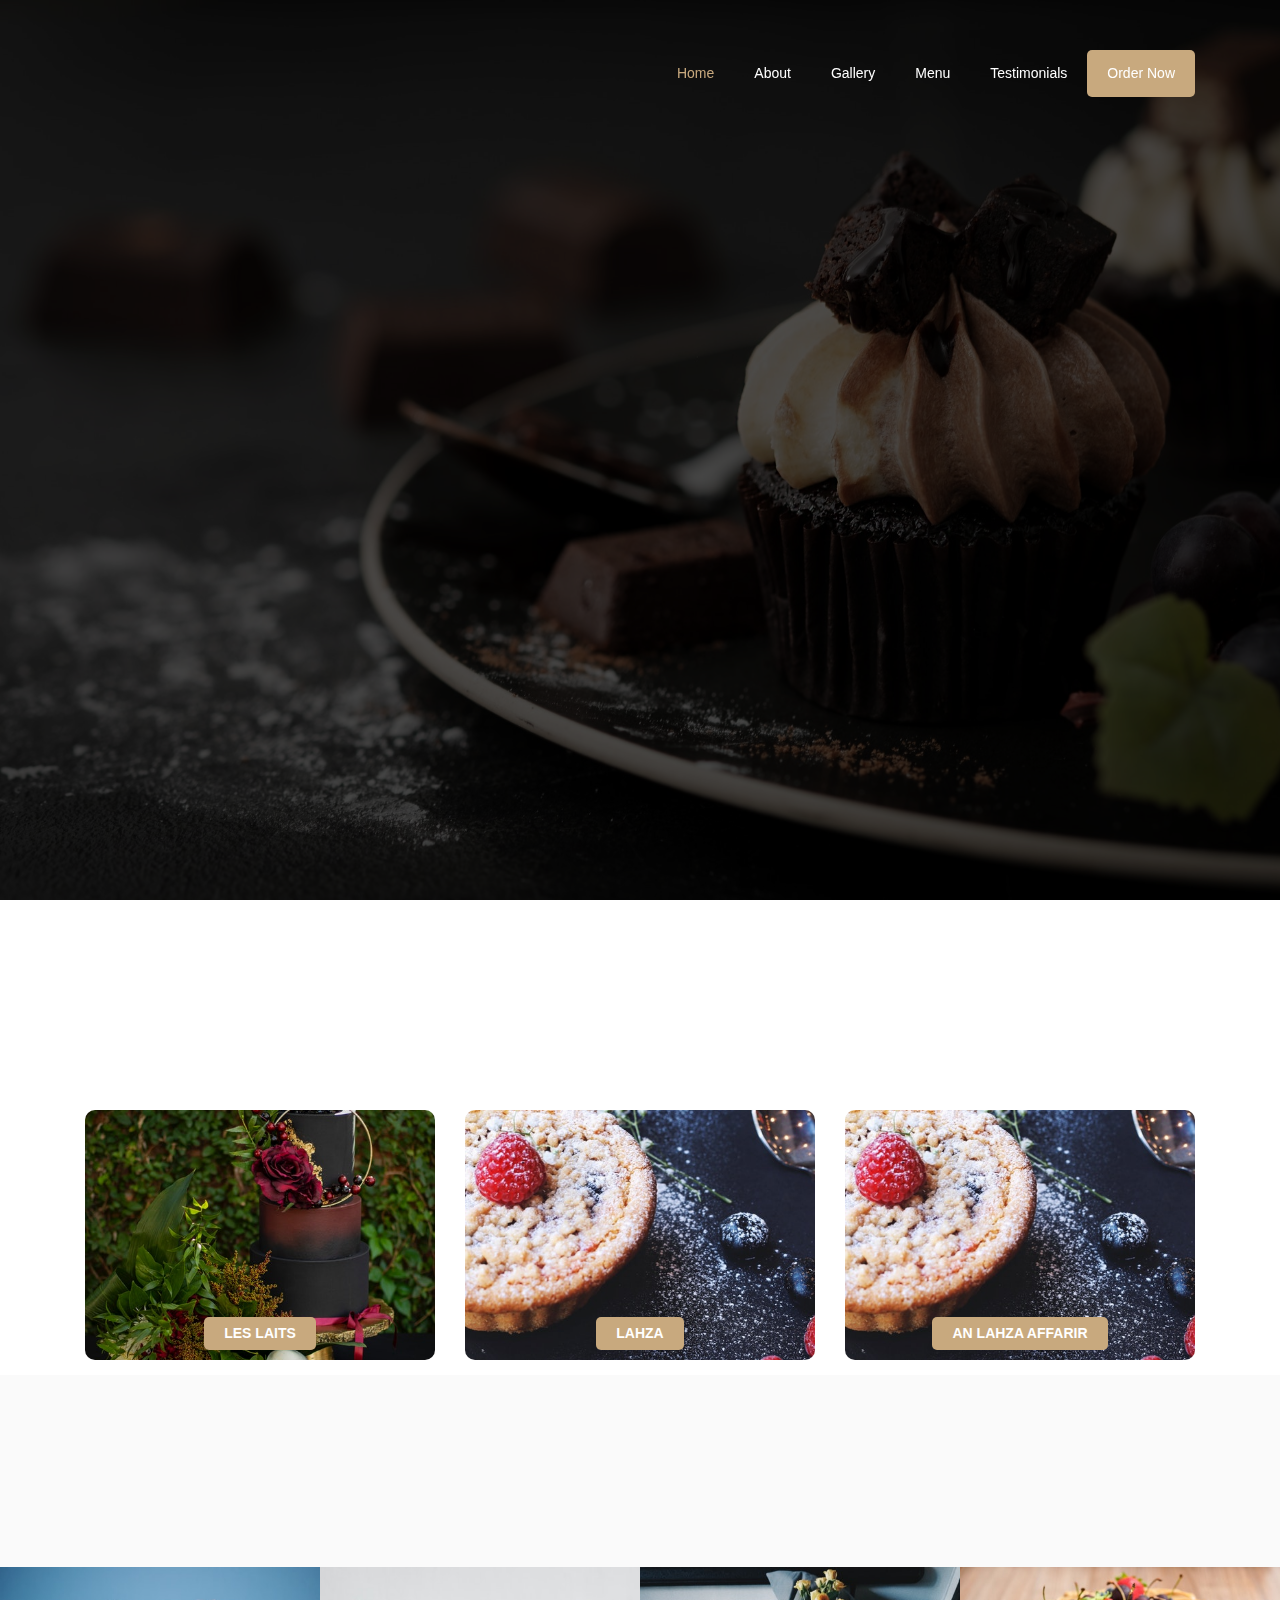
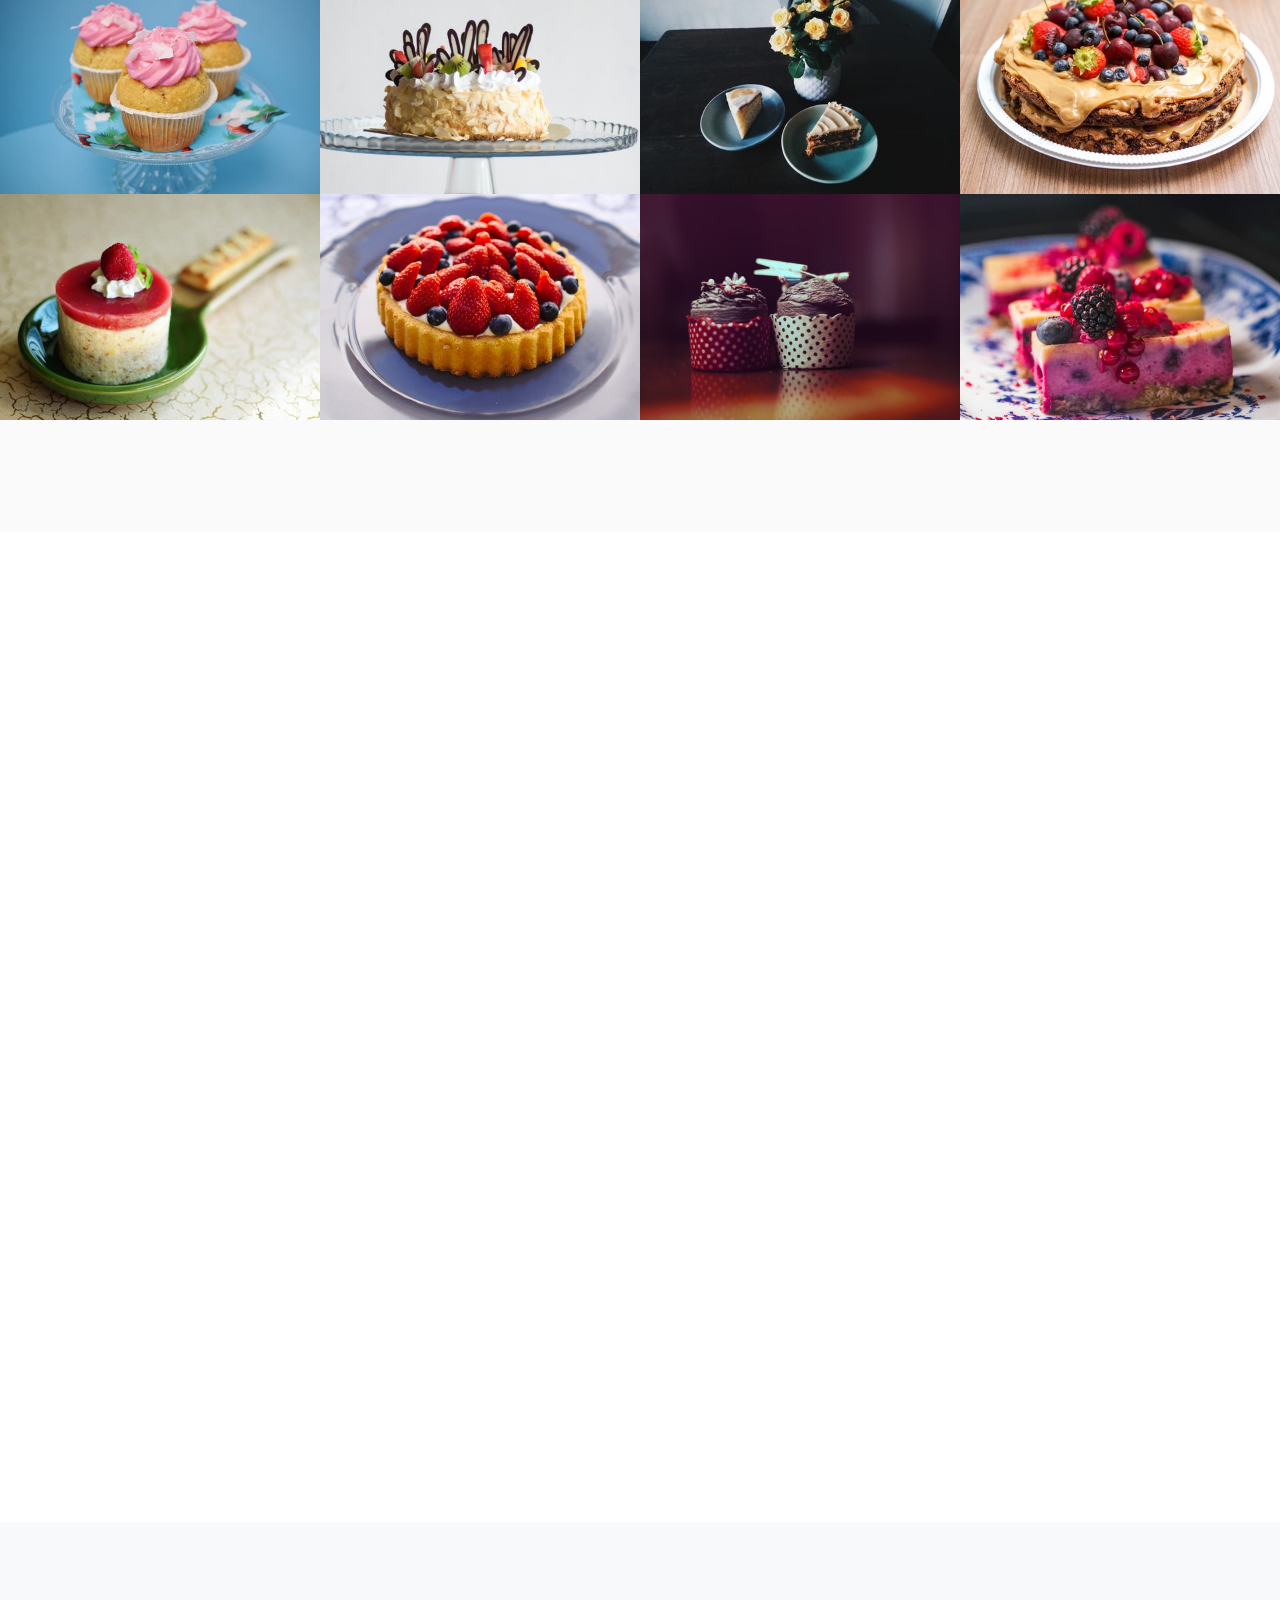
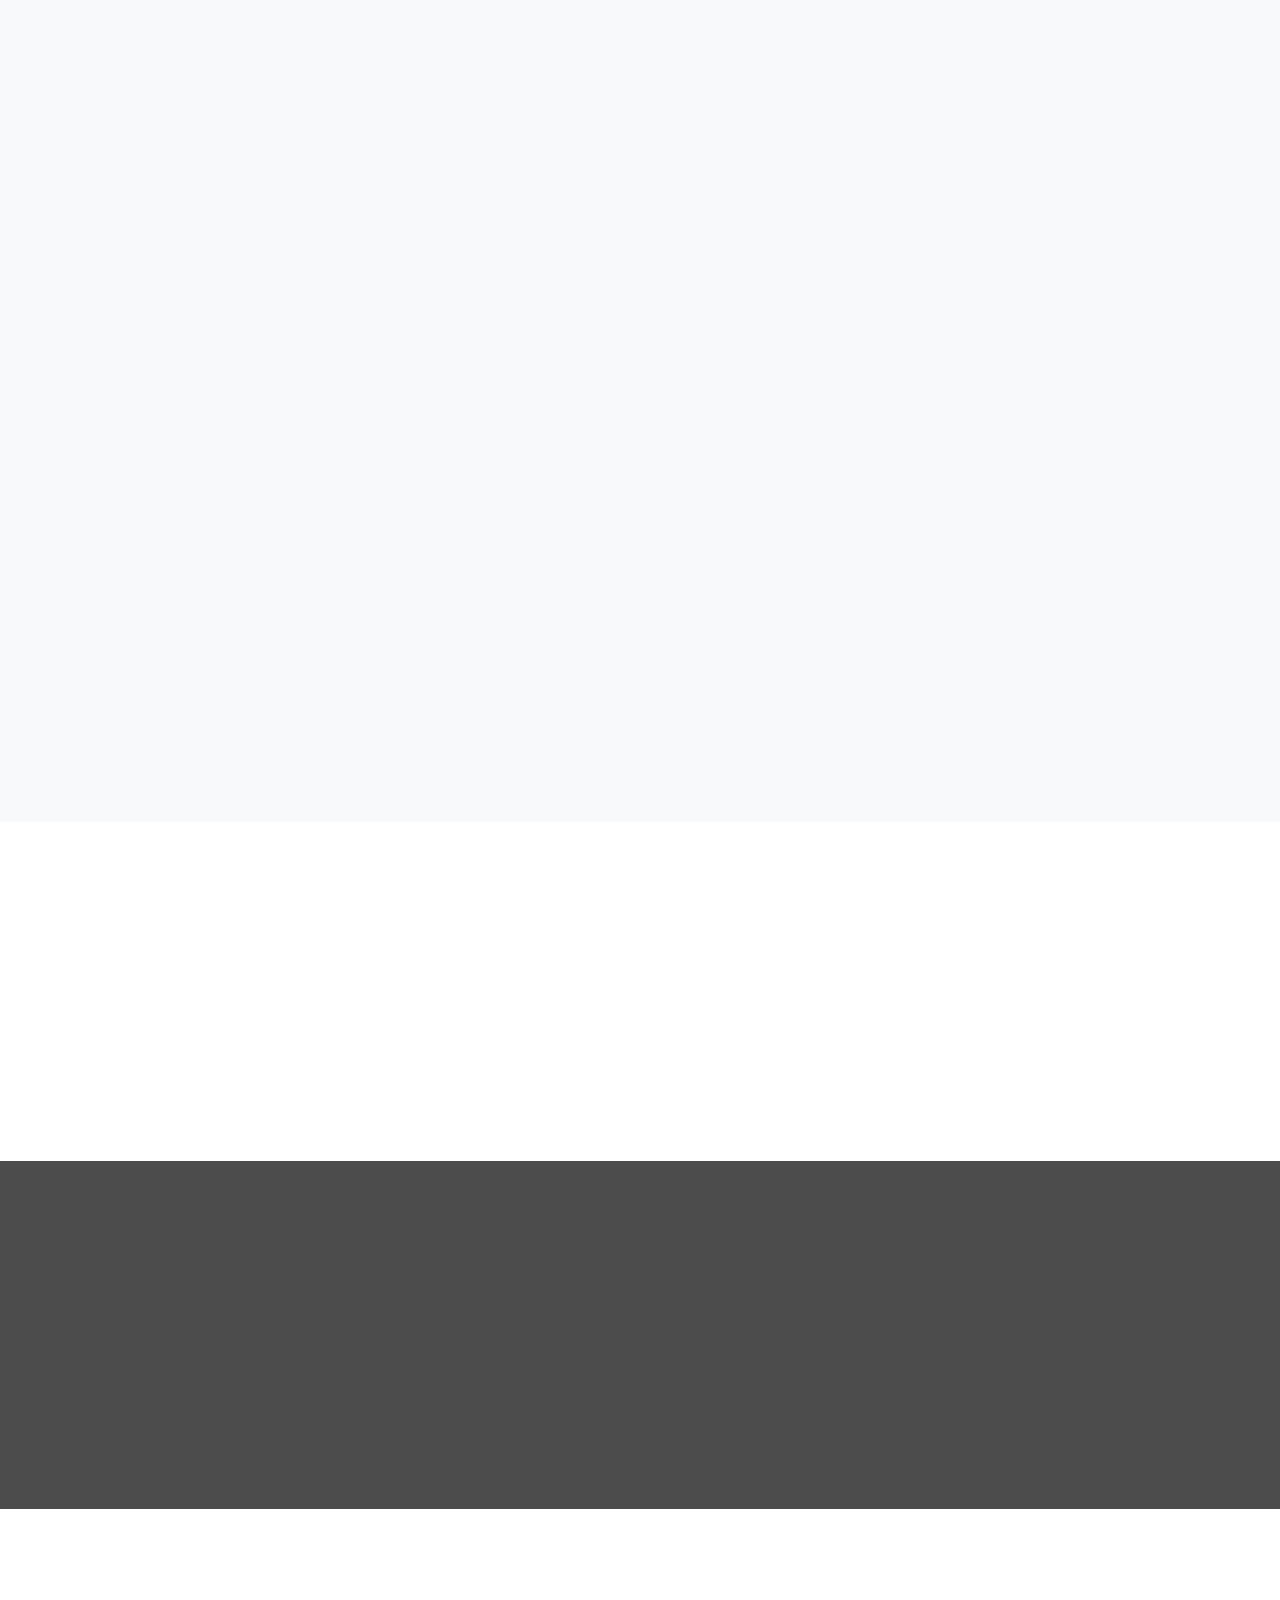
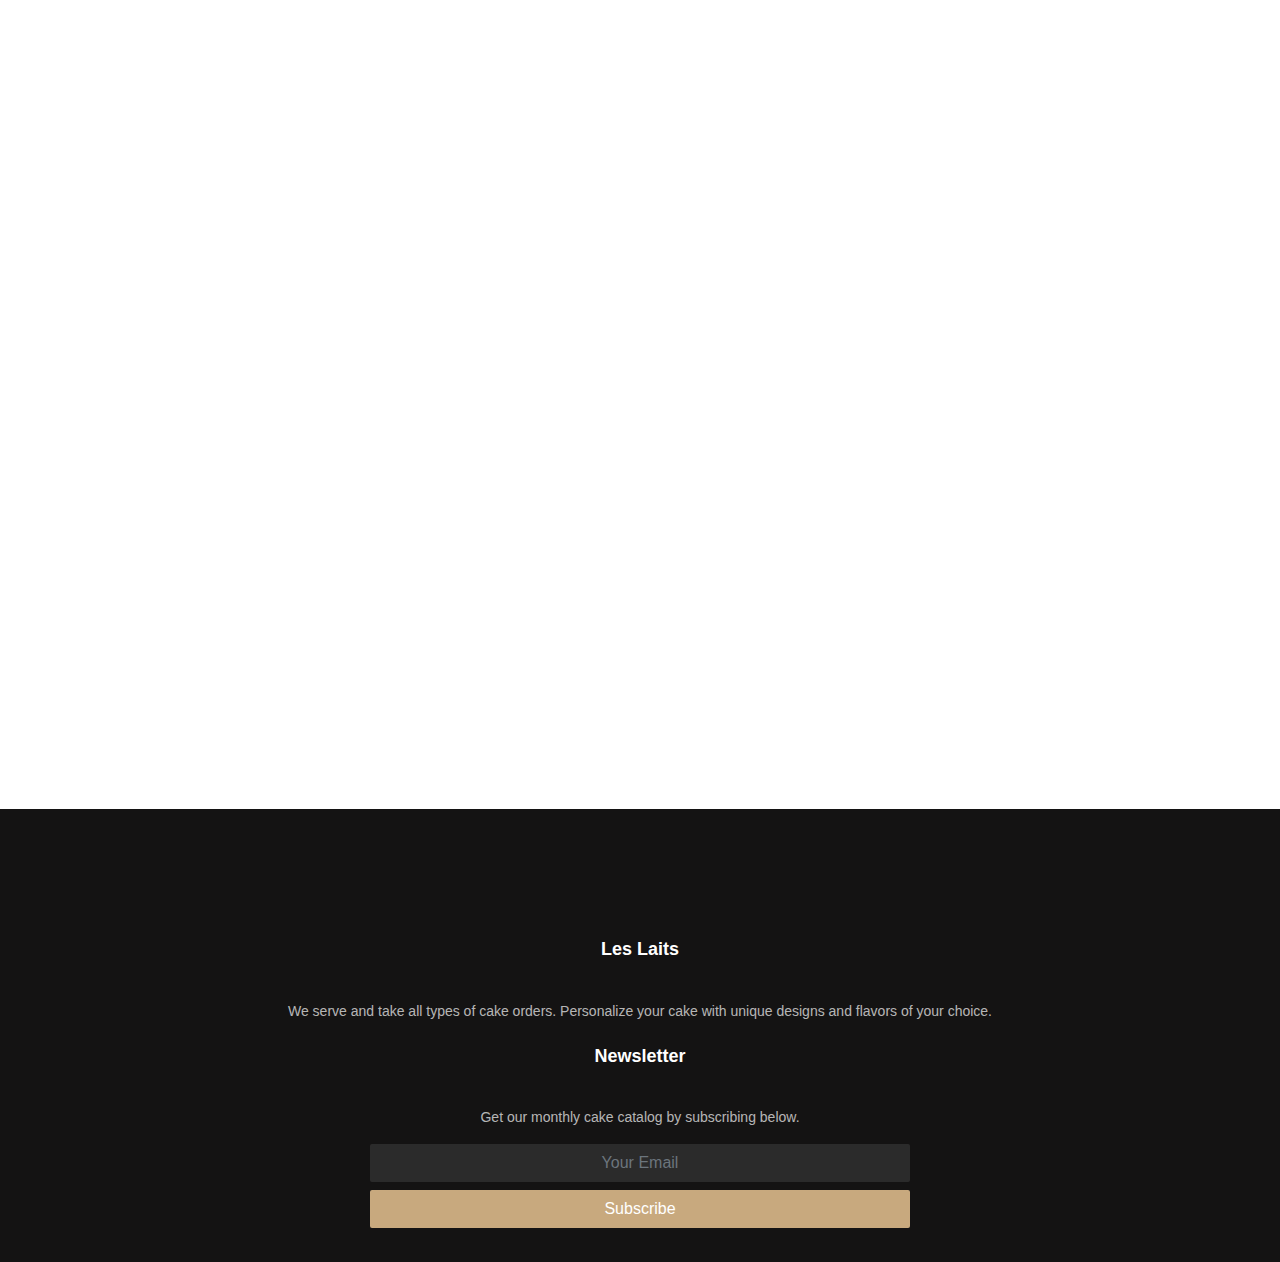
==== index.html @ b0665ba9 "Add files via upload" ====
<!DOCTYPE html>
<html lang="en">

<head>
     

    <meta charset="UTF-8">
    <meta name="viewport" content="width=device-width, initial-scale=1.0">
    <link
        href="https://fonts.googleapis.com/css2?family=Great+Vibes&family=Poppins:wght@100;200;300;400;500;600;700;800&display=swap"
        rel="stylesheet">
    <link rel="stylesheet" href="https://stackpath.bootstrapcdn.com/font-awesome/4.7.0/css/font-awesome.min.css">
    <link rel="stylesheet" href="https://stackpath.bootstrapcdn.com/bootstrap/4.5.2/css/bootstrap.min.css">
    <link rel="stylesheet" href="css/animate.css">
    <link rel="stylesheet" href="css/owl.carousel.min.css">
    <link rel="stylesheet" href="css/owl.theme.default.min.css">

    <link rel="stylesheet" href="css/aos.css">

    <link rel="stylesheet" href="http://code.ionicframework.com/ionicons/2.0.1/css/ionicons.min.css">

    <link rel="stylesheet" href="css/bootstrap-datepicker.css">
    <link rel="stylesheet" href="css/jquery.timepicker.css">


    <link rel="stylesheet" href="css/flaticon.css">
    <link rel="stylesheet" href="css/icomoon.css">
    <link rel="stylesheet" href="style.css">
    <title>Les Laits</title>
    <link rel = "icon" href =""type = "image/x-icon">

<body>
   

<!-- Include Bootstrap JS and dependencies -->
<script src="https://code.jquery.com/jquery-3.6.0.min.js"></script>
<script src="https://cdn.jsdelivr.net/npm/bootstrap@4.5.2/dist/js/bootstrap.bundle.min.js"></script>

<script>
    // Close the dropdown when clicking outside the navbar
    $(document).ready(function() {
        $(document).click(function(event) {
            if (!$(event.target).closest('#ftco-navbar').length) {
                $('#ftco-nav').collapse('hide');
            }
        });
    });
</script>

   <!-- navigation starts -->
   <nav class="navbar navbar-expand-lg navbar-dark ftco_navbar bg-dark ftco-navbar-light fixed-top" id="ftco-navbar">
    <div class="container">
        <!-- Brand -->
        <a class="navbar-brand" href="#"></a>

        <!-- Toggler Button for Mobile -->
        <button class="navbar-toggler" type="button" data-toggle="collapse" data-target="#ftco-nav" aria-controls="ftco-nav" aria-expanded="false" aria-label="Toggle navigation">
            <span class="navbar-toggler-icon"></span> <!-- This is the hamburger icon -->
        </button>

        <!-- Collapsible Navbar Links -->
        <div class="collapse navbar-collapse" id="ftco-nav">
            <ul class="navbar-nav ml-auto">
                <li class="nav-item active"><a href="#" class="nav-link">Home</a></li>
                <li class="nav-item"><a href="#about" class="nav-link">About</a></li>
                <li class="nav-item"><a href="#gallery" class="nav-link">Gallery</a></li>
                <li class="nav-item"><a href="#menu" class="nav-link">Menu</a></li>
                <li class="nav-item"><a href="#testimonial" class="nav-link">Testimonials</a></li>
                <li class="nav-item cta"><a href="#order" class="nav-link">Order Now</a></li>
            </ul>
        </div>
    </div>
</nav>
<!-- navigation ends -->
 


    <!-- slider  section start -->
    <section class="home-slider owl-carousel js-fullheight">
        <div class="slider-item js-fullheight" style="background-image: url(images/bg_1.jpg);">
            <div class="overlay"></div>
            <div class="container">
                <div class="row slider-text js-fullheight justify-content-center align-items-center"
                    data-scrollax-parent="true">

                    <div class="col-md-12 col-sm-12 text-center ftco-animate">
                        <span class="subheading">Lahza Makers & Co</span>
                        <h1 class="mb-4">"Create a moment with us"</h1>
                    </div>

                </div>
            </div>
        </div>


        <div class="slider-item js-fullheight" style="background-image: url(images/bg_1.jpg);">
            <div class="overlay"></div>
            <div class="container">
                <div class="row slider-text js-fullheight justify-content-center align-items-center"
                    data-scrollax-parent="true">

                    <div class="col-md-12 col-sm-12 text-center ftco-animate">
                        <span class="subheading">Les Laits</span>
                        <h1 class="mb-4">Desert Catering Artisanal Cake | Bakes </h1>
                    </div>

                </div>
            </div>
        </div>


        <div class="slider-item js-fullheight" style="background-image: url(images/bg_2.jpg);">
            <div class="overlay"></div>
            <div class="container">
                <div class="row slider-text js-fullheight justify-content-center align-items-center"
                    data-scrollax-parent="true">

                    <div class="col-md-12 col-sm-12 text-center ftco-animate">
                        <span class="subheading">An Lahza Affair</span>
                        <h1 class="mb-4">Decorations</h1>
                    </div>

                </div>
            </div>
        </div>

        <div class="slider-item js-fullheight" style="background-image: url(images/bg_2.jpg);">
            <div class="overlay"></div>
            <div class="container">
                <div class="row slider-text js-fullheight justify-content-center align-items-center"
                    data-scrollax-parent="true">

                    <div class="col-md-12 col-sm-12 text-center ftco-animate">
                        <span class="subheading">Lahza</span>
                        <h1 class="mb-4">Personalised Gifting | Flower Shop</h1>
                    </div>

                </div>
            </div>
        </div>

       
    </section>


    <style>
        .owl-carousel.home-slider .slider-item .slider-text h1 {
    font-size: 35px;
    color: #ffffff;
    font-weight: 600;
    margin-bottom: 0;
    line-height: 1.5;
    letter-spacing: 4px;
    text-transform: uppercase;
    font-family: "Poppins", cursive;
}
    </style>
    <!-- slider  section end  -->

<!-- About Us Section Starts -->
<section class="ftco-wrap-about" id="about">
    <div class="intro">
        <div class="container">
            <div class="heading-section ftco-animate mb-5 text-center">
                <span class="subheading">Our</span>
                <h2 class="mb-4">Franchises</h2>
            </div>
            <div class="row">
                <div class="col">
                    <div class="row">
                        <div class="col-xl-4 col-md-6 col-sm-12 intro_col">
                            <div class="intro_image position-relative">
                                <img src="images/intro_1.jpg" alt="Cake">
                                <div class="btn-overlay">
                                    <a href="#cakes" class="btn btn-primary">Les Laits</a>
                                </div>
                            </div>
                        </div>
                        <div class="col-xl-4 col-md-6 col-sm-12 intro_col">
                            <div class="intro_image position-relative">
                                <img src="images/intro_2.jpg" alt="Decorations">
                                <div class="btn-overlay">
                                    <a href="#decorations" class="btn btn-primary">Lahza</a>
                                </div>
                            </div>
                        </div>
                        <div class="col-xl-4 col-md-6 col-sm-12 intro_col">
                            <div class="intro_image position-relative">
                                <img src="images/intro_2.jpg" alt="Decorations">
                                <div class="btn-overlay">
                                    <a href="#decorations" class="btn btn-primary">An Lahza Affarir</a>
                                </div>
                            </div>
                        </div>  
                    </div>
                </div>
            </div>
        </div>
    </div>
</section>

<!-- CSS to style the buttons and images -->
<style>
    .intro_image {
        position: relative;
        text-align: center;
        overflow: hidden;
        margin-bottom: 15px; /* Added space between images */
    }

    .intro_image img {
        width: 100%;
        height: 250px; /* Making the image rectangular */
        object-fit: cover;
        border-radius: 10px;
    }

    .btn-overlay {
        position: absolute;
        bottom: 10px;
        left: 50%;
        transform: translateX(-50%);
        width: 100%;
        text-align: center;
    }

    .btn-overlay .btn {
        background-color: rgb(200, 169, 126); 
        color: white;
        padding: 6px 20px;
        border-radius: 5px;
        font-weight: bold;
        font-size: 14px;
        text-transform: uppercase;
        border: none;
        transition: background-color 0.3s;
    }

    .btn-overlay .btn:hover {
        background-color: rgb(180, 140, 100); /* Slightly darker brown */
    }

    .btn-overlay .btn:focus, 
    .btn-overlay .btn:active {
        background-color: rgb(200, 169, 126) !important; /* No red effect */
        outline: none;
        box-shadow: none;
    }

    /* Ensuring spacing and alignment on small screens */
    @media (max-width: 768px) {
        .intro_col {
            padding: 0 10px; /* Adds spacing between columns */
        }
    }
</style>





    <!-- about us section ends  -->

    <!-- gallery section starts  -->
    <section class="ftco-section bg-light" id="gallery">
        <div class="container">
            <div class="row">
                <div class="col-lg-12">
                    <div class="section-title normal-title">
                        <div class="row justify-content-center mb-5 pb-2">
                            <div class="col-md-12 text-center heading-section ftco-animate">
                                <span class="subheading">Gallery</span>
                                <h2 class="mb-4"></h2>
                            </div>
                        </div>
                    </div>
                </div>
            </div>
        </div>
        <div class="container-fluid">
            <div class="row">
                <div class="col-lg-3 col-md-4 col-6 p-0">
                    <div class="gallery__pic">
                        <img src="images/dish1.jpg" alt="">
                    </div>
                </div>
                <div class="col-lg-3 col-md-4 col-6 p-0">
                    <div class="gallery__pic">
                        <img src="images/dish2.jpg" alt="">
                    </div>
                </div>
                <div class="col-lg-3 col-md-4 col-6 p-0">
                    <div class="gallery__pic">
                        <img src="images/dish3.jpg" alt="">
                    </div>
                </div>
                <div class="col-lg-3 col-md-4 col-6 p-0">
                    <div class="gallery__pic">
                        <img src="images/dish4.jpg" alt="">
                    </div>
                </div>
                <div class="col-lg-3 col-md-4 col-6 p-0">
                    <div class="gallery__pic">
                        <img src="images/dish5.jpg" alt="">
                    </div>
                </div>
                <div class="col-lg-3 col-md-4 col-6 p-0">
                    <div class="gallery__pic">
                        <img src="images/dish6.jpg" alt="">
                    </div>
                </div>
                <div class="col-lg-3 col-md-4 col-6 p-0">
                    <div class="gallery__pic">
                        <img src="images/dish7.jpg" alt="">
                    </div>
                </div>
                <div class="col-lg-3 col-md-4 col-6 p-0">
                    <div class="gallery__pic">
                        <img src="images/dish8.jpg" alt="">
                    </div>
                </div>
            </div>
        </div>


    </section>
    <!-- gallery section ends  -->

    <!-- menu section starts -->
    <section class="ftco-section" id="menu">
        <div class="container-fluid px-4">
            <div class="row justify-content-center mb-5 pb-2">
                <div class="col-md-7 text-center heading-section ftco-animate">
                    <span class="subheading">Specialities</span>
                    <h2 class="mb-4">Our Menu</h2>
                </div>
            </div>

            <div class="row">
                <div class="col-md-6 col-lg-4 menu-wrap">
                    <div class="heading-menu text-center ftco-animate">
                        <h3>Cakes</h3>
                    </div>
                    <div class="menus d-flex ftco-animate">
                        <div class="menu-img img" style="background-image: url(images/menu1.jpg);"></div>
                        <div class="text">
                            <div class="d-flex">
                                <div class="one-half">
                                    <h3>Strawberry</h3>
                                </div>
                                <div class="one-forth">
                                    <span class="price">₹400</span>
                                </div>
                            </div>
                            <p><span>Strawberry</span>, <span>Chocolate</span>, <span>Berry</span>, <span>Cream</span>
                            </p>
                        </div>
                    </div>
                    <div class="menus d-flex ftco-animate">
                        <div class="menu-img img" style="background-image: url(images/menu2.jpg);"></div>
                        <div class="text">
                            <div class="d-flex">
                                <div class="one-half">
                                    <h3>Chocolate Cake</h3>
                                </div>
                                <div class="one-forth">
                                    <span class="price">₹399</span>
                                </div>
                            </div>
                            <p><span>Strawberry</span>, <span>Chocolate</span>, <span>Berry</span>, <span>Cream</span>
                            </p>
                        </div>
                    </div>
                    <div class="menus d-flex ftco-animate">
                        <div class="menu-img img" style="background-image: url(images/menu3.jpg);"></div>
                        <div class="text">
                            <div class="d-flex">
                                <div class="one-half">
                                    <h3>Red Valvet</h3>
                                </div>
                                <div class="one-forth">
                                    <span class="price">₹500</span>
                                </div>
                            </div>
                            <p><span>Strawberry</span>, <span>Chocolate</span>, <span>Berry</span>, <span>Cream</span>
                            </p>
                        </div>
                    </div>
                </div>
                <div class="col-md-6 col-lg-4 menu-wrap">
                    <div class="heading-menu text-center ftco-animate">
                        <h3>Wedding Cake</h3>
                    </div>
                    <div class="menus d-flex ftco-animate">
                        <div class="menu-img img" style="background-image: url(images/menu4.jpg);"></div>
                        <div class="text">
                            <div class="d-flex">
                                <div class="one-half">
                                    <h3>Pineapple</h3>
                                </div>
                                <div class="one-forth">
                                    <span class="price">₹450</span>
                                </div>
                            </div>
                            <p><span>Strawberry</span>, <span>Chocolate</span>, <span>Berry</span>, <span>Cream</span>
                            </p>
                        </div>
                    </div>
                    <div class="menus d-flex ftco-animate">
                        <div class="menu-img img" style="background-image: url(images/menu5.jpg);"></div>
                        <div class="text">
                            <div class="d-flex">
                                <div class="one-half">
                                    <h3>Belgium Cake</h3>
                                </div>
                                <div class="one-forth">
                                    <span class="price">₹400</span>
                                </div>
                            </div>
                            <p><span>Strawberry</span>, <span>Chocolate</span>, <span>Berry</span>, <span>Cream</span>
                            </p>
                        </div>
                    </div>
                    <div class="menus d-flex ftco-animate">
                        <div class="menu-img img" style="background-image: url(images/menu6.jpg);"></div>
                        <div class="text">
                            <div class="d-flex">
                                <div class="one-half">
                                    <h3>Cookies</h3>
                                </div>
                                <div class="one-forth">
                                    <span class="price">₹400</span>
                                </div>
                            </div>
                            <p><span>Strawberry</span>, <span>Chocolate</span>, <span>Berry</span>, <span>Cream</span>
                            </p>
                        </div>
                    </div>
                </div>
                <div class="col-md-6 col-lg-4 menu-wrap">
                    <div class="heading-menu text-center ftco-animate">
                        <h3>Pastries</h3>
                    </div>
                    <div class="menus d-flex ftco-animate">
                        <div class="menu-img img" style="background-image: url(images/menu7.jpg);"></div>
                        <div class="text">
                            <div class="d-flex">
                                <div class="one-half">
                                    <h3>Blackberries</h3>
                                </div>
                                <div class="one-forth">
                                    <span class="price">₹400</span>
                                </div>
                            </div>
                            <p><span>Strawberry</span>, <span>Chocolate</span>, <span>Berry</span>, <span>Cream</span>
                            </p>
                        </div>
                    </div>
                    <div class="menus d-flex ftco-animate">
                        <div class="menu-img img" style="background-image: url(images/menu8.jpg);"></div>
                        <div class="text">
                            <div class="d-flex">
                                <div class="one-half">
                                    <h3>Orange</h3>
                                </div>
                                <div class="one-forth">
                                    <span class="price">₹400</span>
                                </div>
                            </div>
                            <p><span>Strawberry</span>, <span>Chocolate</span>, <span>Berry</span>, <span>Cream</span>
                            </p>
                        </div>
                    </div>
                    <div class="menus d-flex ftco-animate">
                        <div class="menu-img img" style="background-image: url(images/menu9.jpg);"></div>
                        <div class="text">
                            <div class="d-flex">
                                <div class="one-half">
                                    <h3>Mango</h3>
                                </div>
                                <div class="one-forth">
                                    <span class="price">₹400</span>
                                </div>
                            </div>
                            <p><span>Strawberry</span>, <span>Chocolate</span>, <span>Berry</span>, <span>Cream</span>
                            </p>
                        </div>
                    </div>
                </div>
            </div>
        </div>
    </section>
    <!-- menu section ends -->



    
<!-- About Us Section Starts -->
<section class="ftco-section d-flex align-items-center justify-content-center" id="about" style="background-color: #f8f9fa; min-height: 100vh;">
    <div class="container">
        <div class="row justify-content-center">
            <div class="col-md-8 ftco-animate p-4 px-md-5 pb-md-5 bg-white rounded-lg shadow-lg" style="border-radius: 20px;">
                <div class="heading-section ftco-animate mb-5 text-center">
                    <span class="subheading">About Us</span>
                    <h2 class="mb-4">Who We Are</h2>
                </div>

                <!-- About Us Content -->
                <div class="text-center">
                    <p class="mb-4">
                        "Lahza Makers & Co is built on the idea that every moment is worth cherishing. Inspired by the meaning of ‘Lahza’ – moments – we aim to craft unique experiences that reflect your individuality. With three specialized ventures, we focus on personalizing your celebrations, making each moment special."
                    </p>
                </div>

                <!-- Founder’s Note -->
                <div class="mt-5">
                    <h4 class="text-center mb-3">Founder’s Note</h4>
                    <p class="text-center">
                        "Hi, I’m Chrislin Rose, the founder and builder lead of Lahza Makers & Co. Our journey began with a simple goal – to create meaningful moments through thoughtful, customized experiences. From desserts to decor, we’re here to bring your vision to life."
                    </p>
                </div>
            </div>
        </div>
    </div>
</section>
<!-- About Us Section Ends -->

   <!-- Counter Section Starts -->
   <section class="ftco-section ftco-counter img ftco-no-pt d-flex align-items-center justify-content-center" id="section-counter">
    <div class="container text-center">
        <div class="row justify-content-center">
            <div class="col-md-9 text-center">
                <div class="row d-flex justify-content-center align-items-center">
                    <div class="col-md-6 col-lg-3 mb-4 mb-lg-0 d-flex justify-content-center counter-wrap ftco-animate">
                        <div class="block-18">
                            <div class="text">
                                <strong class="number" data-number="5">0</strong>
                                <span>Years of Experience</span>
                            </div>
                        </div>
                    </div>
                    <div class="col-md-6 col-lg-3 mb-4 mb-lg-0 d-flex justify-content-center counter-wrap ftco-animate">
                        <div class="block-18">
                            <div class="text">
                                <strong class="number" data-number="100">0</strong>
                                <span>Cakes/Variety</span>
                            </div>
                        </div>
                    </div>
                    <div class="col-md-6 col-lg-3 mb-4 mb-lg-0 d-flex justify-content-center counter-wrap ftco-animate">
                        <div class="block-18">
                            <div class="text">
                                <strong class="number" data-number="1500">0</strong>
                                <span>Happy Customers</span>
                            </div>
                        </div>
                    </div>
                </div>
            </div>
        </div>
    </div>
</section>
<!-- Counter Section Ends -->



   <!-- Testimonial Section Starts -->
<section class="ftco-section testimony-section img" id="testimonial" style="background-image: url(images/bg_1.jpg);">
    <div class="overlay"></div>
    <div class="container">
        <div class="row justify-content-center mb-5">
            <div class="col-md-7 text-center heading-section heading-section-white ftco-animate">
                <span class="subheading">Testimonials</span>
                <h2 class="mb-3">Happy Clients</h2>
            </div>
        </div>
        <div class="row ftco-animate">
            <div class="col-md-12">
                <!-- Google Reviews Widget -->
                <script src="https://static.elfsight.com/platform/platform.js" async></script>
                <div class="elfsight-app-73e789ca-ead1-48b9-aa07-945d40d07d2c" data-elfsight-app-lazy></div>
            </div>
        </div>
    </div>
</section>
<!-- Testimonial Section Ends -->


<!-- Order a Cake Section Starts -->
<section class="ftco-section d-flex align-items-center justify-content-center" id="order" style="background-color: #ffffff; height: 100vh;">
    <div class="container d-flex justify-content-center">
        <div class="row d-flex justify-content-center w-100">
            <div class="col-md-7 ftco-animate makereservation p-4 px-md-5 pb-md-5 bg-white rounded-lg shadow-lg" style="border-radius: 20px;">
                <div class="heading-section ftco-animate mb-5 text-center">
                    <span class="subheading">Order</span>
                    <h2 class="mb-4">Now!!!</h2>
                </div>

                <!-- WhatsApp Order Form -->
                <form id="orderForm">
                    <div class="row">
                        <div class="col-md-6">
                            <div class="form-group">
                                <label for="name">Name</label>
                                <input type="text" class="form-control" id="name" placeholder="Your Name" required>
                            </div>
                        </div>
                        <div class="col-md-6">
                            <div class="form-group">
                                <label for="phone">Phone</label>
                                <input type="tel" class="form-control" id="phone" placeholder="Your Number" pattern="[0-9]{10}" title="Phone number should be 10 digits" required>
                            </div>
                        </div>
                        <div class="col-md-6">
                            <div class="form-group">
                                <label for="address">Address</label>
                                <input type="text" class="form-control" id="address" placeholder="Your Address" required>
                            </div>
                        </div>

                        <!-- Custom Dropdown Checkbox List -->
                        <div class="col-md-6">
                            <div class="form-group">
                                <label>Order</label>
                                <div id="orderDropdown" class="dropdown-check-list" tabindex="100">
                                    <span class="anchor">Select Order</span>
                                    <ul class="items">
                                        <li><input type="checkbox" value="Cakes" /> Cakes</li>
                                        <li><input type="checkbox" value="Decorations" /> Decorations</li>
                                        <li><input type="checkbox" value="Flower Shop" /> Flower Shop</li>
                                    </ul>
                                </div>
                            </div>
                        </div>

                        <div class="col-md-12 mt-3 text-center">
                            <button type="submit" class="btn btn-primary py-3 px-5">Order via WhatsApp</button>
                        </div>
                    </div>
                </form>
                <!-- WhatsApp Order Form Ends -->
            </div>
        </div>
    </div>
</section>
<!-- Order a Cake Section Ends -->

<!-- Styles for Custom Dropdown -->
<style>
.dropdown-check-list {
    display: inline-block;
    width: 100%;
    position: relative;
}
.dropdown-check-list .anchor {
    width: 100%;
    display: block;
    padding: 8px 10px;
    border: 1px solid #ccc;
    background: #fff;
    cursor: pointer;
    border-radius: 5px;
}
.dropdown-check-list .anchor:after {
    content: "▼";
    float: right;
}
.dropdown-check-list ul.items {
    display: none;
    position: absolute;
    width: 100%;
    background: #fff;
    border: 1px solid #ccc;
    border-top: none;
    list-style: none;
    padding: 5px;
    margin: 0;
    z-index: 1000;
    border-radius: 5px;
}
.dropdown-check-list ul.items li {
    padding: 5px;
}
.dropdown-check-list ul.items li:hover {
    background: #f2f2f2;
}
.dropdown-check-list.visible .items {
    display: block;
}
</style>

<!-- JavaScript to Handle Dropdown and WhatsApp Order Submission -->
<script>
document.addEventListener("DOMContentLoaded", function() {
    let checkList = document.getElementById("orderDropdown");
    let anchor = checkList.querySelector(".anchor");
    let items = checkList.querySelector(".items");

    // Toggle dropdown visibility
    anchor.addEventListener("click", function() {
        checkList.classList.toggle("visible");
    });

    // Close dropdown if clicked outside
    document.addEventListener("click", function(event) {
        if (!checkList.contains(event.target)) {
            checkList.classList.remove("visible");
        }
    });

    document.getElementById("orderForm").addEventListener("submit", function(event) {
        event.preventDefault(); // Prevent form submission

        // Get form values
        let name = document.getElementById("name").value;
        let phone = document.getElementById("phone").value;
        let address = document.getElementById("address").value;

        // Get selected order types
        let selectedOrders = [];
        checkList.querySelectorAll("input[type=checkbox]").forEach(function(checkbox) {
            if (checkbox.checked) {
                selectedOrders.push(checkbox.value);
            }
        });

        let orderType = selectedOrders.length > 0 ? selectedOrders.join(", ") : "Not specified";

        // WhatsApp Number (Replace with Seller's WhatsApp Number)
        let sellerPhoneNumber = "9778744658"; // Replace with your WhatsApp number

        // Create WhatsApp message
        let message = `Hello, I want to place an order!%0A
        *Name:* ${name}%0A
        *Phone:* ${phone}%0A
        *Address:* ${address}%0A
        *Order Type:* ${orderType}%0A
        Please confirm my order.`;

        // WhatsApp URL
        let whatsappURL = `https://wa.me/${sellerPhoneNumber}?text=${message}`;

        // Redirect to WhatsApp
        window.open(whatsappURL, "_blank");
    });
});
</script>



<!-- Footer Section Starts -->
<section class="ftco-footer ftco-bg-dark ftco-section">
    <div class="container">
        
        <!-- Top Center Contact Details -->
        <div class="row justify-content-center mb-4">
            <div class="col-md-6 text-center">
                <ul class="ftco-footer-social list-unstyled d-flex justify-content-center">
                    <!-- Instagram Links -->
                    <li class="ftco-animate mx-2">
                        <a href="https://instagram.com/cakebakery" target="_blank">
                            <span class="fa fa-instagram"></span>
                        </a>
                    </li>
                    <li class="ftco-animate mx-2">
                        <a href="https://instagram.com/plants" target="_blank">
                            <span class="fa fa-instagram"></span>
                        </a>
                    </li>
                    <li class="ftco-animate mx-2">
                        <a href="https://instagram.com/decorations" target="_blank">
                            <span class="fa fa-instagram"></span>
                        </a>
                    </li>
                    <!-- Email Link -->
                    <li class="ftco-animate mx-2">
                        <a href="mailto:sha@gmail.com">
                            <span class="fa fa-envelope"></span>
                        </a>
                    </li>
                    <!-- Phone Link -->
                    <li class="ftco-animate mx-2">
                        <a href="tel:+919961884561">
                            <span class="fa fa-phone"></span>
                        </a>
                    </li>
                </ul>
            </div>
        </div>

        <!-- Main Footer Content -->
        <div class="row justify-content-center">
            <div class="col-md-8 text-center">
                <div class="ftco-footer-widget mb-4">
                    <h2 class="ftco-heading-2">Les Laits</h2>
                    <p>We serve and take all types of cake orders. Personalize your cake with unique designs and flavors of your choice.</p>
                </div>
            </div>
        </div>

        <!-- Newsletter Subscription -->
        <div class="row justify-content-center">
            <div class="col-md-6">
                <div class="ftco-footer-widget mb-4">
                    <h2 class="ftco-heading-2 text-center">Newsletter</h2>
                    <p class="text-center">Get our monthly cake catalog by subscribing below.</p>
                    <form action="#" class="subscribe-form">
                        <div class="form-group">
                            <input type="email" name="newsletter_email" class="form-control mb-2 text-center" placeholder="Your Email" required>
                            <input type="submit" value="Subscribe" class="form-control submit px-3">
                        </div>
                    </form>
                </div>
            </div>
        </div>

    </div>
</section>
<!-- Footer Section Ends -->





    <!-- scripts -->
    <script src="js/jquery.min.js"></script>
    <script src="js/jquery-migrate-3.0.1.min.js"></script>
    <script src="js/bootstrap.min.js"></script>
    <script src="js/jquery.waypoints.min.js"></script>
    <script src="js/jquery.stellar.min.js"></script>
    <script src="js/owl.carousel.min.js"></script>
    <script src="js/jquery.magnific-popup.min.js"></script>
    <script src="js/aos.js"></script>
    <script src="js/jquery.animateNumber.min.js"></script>
    <script src="js/bootstrap-datepicker.js"></script>
    <script src="js/jquery.timepicker.min.js"></script>
    <script src="js/scrollax.min.js"></script>
    <script src="main.js"></script>
    <form method="post" action="connect.php"></form>
</body>


</html>
---- css/flaticon.css ----
/*
  	Flaticon icon font: Flaticon
  	Creation date: 06/10/2018 08:32
  	*/


@font-face {
  font-family: "Flaticon";
  src: url("../fonts/flaticon/font/Flaticon.eot");
  src: url("../fonts/flaticon/font/Flaticon.eot?#iefix") format("embedded-opentype"),
       url("../fonts/flaticon/font/Flaticon.woff") format("woff"),
       url("../fonts/flaticon/font/Flaticon.ttf") format("truetype"),
       url("../fonts/flaticon/font/Flaticon.svg#Flaticon") format("svg");
  font-weight: normal;
  font-style: normal;
}

@media screen and (-webkit-min-device-pixel-ratio:0) {
  @font-face {
    font-family: "Flaticon";
    src: url("../fonts/flaticon/font/Flaticon.svg#Flaticon") format("svg");
  }
}

[class^="flaticon-"]:before, [class*=" flaticon-"]:before,
[class^="flaticon-"]:after, [class*=" flaticon-"]:after {   
  font-family: Flaticon;
  font-style: normal;
  font-weight: normal;
  font-variant: normal;
  text-transform: none;
  line-height: 1;

  /* Better Font Rendering =========== */
  -webkit-font-smoothing: antialiased;
  -moz-osx-font-smoothing: grayscale;
}


.flaticon-meeting:before { content: "\f100"; }
.flaticon-tray:before { content: "\f101"; }
.flaticon-cake:before { content: "\f102"; }
---- css/icomoon.css ----
@font-face {
  font-family: 'icomoon';
  src:  url('../fonts/icomoon/icomoon.eot?6tt51o');
  src:  url('../fonts/icomoon/icomoon.eot?6tt51o#iefix') format('embedded-opentype'),
    url('../fonts/icomoon/icomoon.ttf?6tt51o') format('truetype'),
    url('../fonts/icomoon/icomoon.woff?6tt51o') format('woff'),
    url('../fonts/icomoon/icomoon.svg?6tt51o#icomoon') format('svg');
  font-weight: normal;
  font-style: normal;
}

[class^="icon-"], [class*=" icon-"] {
  /* use !important to prevent issues with browser extensions that change fonts */
  font-family: 'icomoon' !important;
  speak: none;
  font-style: normal;
  font-weight: normal;
  font-variant: normal;
  text-transform: none;
  line-height: 1;

  /* Better Font Rendering =========== */
  -webkit-font-smoothing: antialiased;
  -moz-osx-font-smoothing: grayscale;
}

.icon-asterisk:before {
  content: "\f069";
}
.icon-plus:before {
  content: "\f067";
}
.icon-question:before {
  content: "\f128";
}
.icon-minus:before {
  content: "\f068";
}
.icon-glass:before {
  content: "\f000";
}
.icon-music:before {
  content: "\f001";
}
.icon-search:before {
  content: "\f002";
}
.icon-envelope-o:before {
  content: "\f003";
}
.icon-heart:before {
  content: "\f004";
}
.icon-star:before {
  content: "\f005";
}
.icon-star-o:before {
  content: "\f006";
}
.icon-user:before {
  content: "\f007";
}
.icon-film:before {
  content: "\f008";
}
.icon-th-large:before {
  content: "\f009";
}
.icon-th:before {
  content: "\f00a";
}
.icon-th-list:before {
  content: "\f00b";
}
.icon-check:before {
  content: "\f00c";
}
.icon-close:before {
  content: "\f00d";
}
.icon-remove:before {
  content: "\f00d";
}
.icon-times:before {
  content: "\f00d";
}
.icon-search-plus:before {
  content: "\f00e";
}
.icon-search-minus:before {
  content: "\f010";
}
.icon-power-off:before {
  content: "\f011";
}
.icon-signal:before {
  content: "\f012";
}
.icon-cog:before {
  content: "\f013";
}
.icon-gear:before {
  content: "\f013";
}
.icon-trash-o:before {
  content: "\f014";
}
.icon-home:before {
  content: "\f015";
}
.icon-file-o:before {
  content: "\f016";
}
.icon-clock-o:before {
  content: "\f017";
}
.icon-road:before {
  content: "\f018";
}
.icon-download:before {
  content: "\f019";
}
.icon-arrow-circle-o-down:before {
  content: "\f01a";
}
.icon-arrow-circle-o-up:before {
  content: "\f01b";
}
.icon-inbox:before {
  content: "\f01c";
}
.icon-play-circle-o:before {
  content: "\f01d";
}
.icon-repeat:before {
  content: "\f01e";
}
.icon-rotate-right:before {
  content: "\f01e";
}
.icon-refresh:before {
  content: "\f021";
}
.icon-list-alt:before {
  content: "\f022";
}
.icon-lock:before {
  content: "\f023";
}
.icon-flag:before {
  content: "\f024";
}
.icon-headphones:before {
  content: "\f025";
}
.icon-volume-off:before {
  content: "\f026";
}
.icon-volume-down:before {
  content: "\f027";
}
.icon-volume-up:before {
  content: "\f028";
}
.icon-qrcode:before {
  content: "\f029";
}
.icon-barcode:before {
  content: "\f02a";
}
.icon-tag:before {
  content: "\f02b";
}
.icon-tags:before {
  content: "\f02c";
}
.icon-book:before {
  content: "\f02d";
}
.icon-bookmark:before {
  content: "\f02e";
}
.icon-print:before {
  content: "\f02f";
}
.icon-camera:before {
  content: "\f030";
}
.icon-font:before {
  content: "\f031";
}
.icon-bold:before {
  content: "\f032";
}
.icon-italic:before {
  content: "\f033";
}
.icon-text-height:before {
  content: "\f034";
}
.icon-text-width:before {
  content: "\f035";
}
.icon-align-left:before {
  content: "\f036";
}
.icon-align-center:before {
  content: "\f037";
}
.icon-align-right:before {
  content: "\f038";
}
.icon-align-justify:before {
  content: "\f039";
}
.icon-list:before {
  content: "\f03a";
}
.icon-dedent:before {
  content: "\f03b";
}
.icon-outdent:before {
  content: "\f03b";
}
.icon-indent:before {
  content: "\f03c";
}
.icon-video-camera:before {
  content: "\f03d";
}
.icon-image:before {
  content: "\f03e";
}
.icon-photo:before {
  content: "\f03e";
}
.icon-picture-o:before {
  content: "\f03e";
}
.icon-pencil:before {
  content: "\f040";
}
.icon-map-marker:before {
  content: "\f041";
}
.icon-adjust:before {
  content: "\f042";
}
.icon-tint:before {
  content: "\f043";
}
.icon-edit:before {
  content: "\f044";
}
.icon-pencil-square-o:before {
  content: "\f044";
}
.icon-share-square-o:before {
  content: "\f045";
}
.icon-check-square-o:before {
  content: "\f046";
}
.icon-arrows:before {
  content: "\f047";
}
.icon-step-backward:before {
  content: "\f048";
}
.icon-fast-backward:before {
  content: "\f049";
}
.icon-backward:before {
  content: "\f04a";
}
.icon-play:before {
  content: "\f04b";
}
.icon-pause:before {
  content: "\f04c";
}
.icon-stop:before {
  content: "\f04d";
}
.icon-forward:before {
  content: "\f04e";
}
.icon-fast-forward:before {
  content: "\f050";
}
.icon-step-forward:before {
  content: "\f051";
}
.icon-eject:before {
  content: "\f052";
}
.icon-chevron-left:before {
  content: "\f053";
}
.icon-chevron-right:before {
  content: "\f054";
}
.icon-plus-circle:before {
  content: "\f055";
}
.icon-minus-circle:before {
  content: "\f056";
}
.icon-times-circle:before {
  content: "\f057";
}
.icon-check-circle:before {
  content: "\f058";
}
.icon-question-circle:before {
  content: "\f059";
}
.icon-info-circle:before {
  content: "\f05a";
}
.icon-crosshairs:before {
  content: "\f05b";
}
.icon-times-circle-o:before {
  content: "\f05c";
}
.icon-check-circle-o:before {
  content: "\f05d";
}
.icon-ban:before {
  content: "\f05e";
}
.icon-arrow-left:before {
  content: "\f060";
}
.icon-arrow-right:before {
  content: "\f061";
}
.icon-arrow-up:before {
  content: "\f062";
}
.icon-arrow-down:before {
  content: "\f063";
}
.icon-mail-forward:before {
  content: "\f064";
}
.icon-share:before {
  content: "\f064";
}
.icon-expand:before {
  content: "\f065";
}
.icon-compress:before {
  content: "\f066";
}
.icon-exclamation-circle:before {
  content: "\f06a";
}
.icon-gift:before {
  content: "\f06b";
}
.icon-leaf:before {
  content: "\f06c";
}
.icon-fire:before {
  content: "\f06d";
}
.icon-eye:before {
  content: "\f06e";
}
.icon-eye-slash:before {
  content: "\f070";
}
.icon-exclamation-triangle:before {
  content: "\f071";
}
.icon-warning:before {
  content: "\f071";
}
.icon-plane:before {
  content: "\f072";
}
.icon-calendar:before {
  content: "\f073";
}
.icon-random:before {
  content: "\f074";
}
.icon-comment:before {
  content: "\f075";
}
.icon-magnet:before {
  content: "\f076";
}
.icon-chevron-up:before {
  content: "\f077";
}
.icon-chevron-down:before {
  content: "\f078";
}
.icon-retweet:before {
  content: "\f079";
}
.icon-shopping-cart:before {
  content: "\f07a";
}
.icon-folder:before {
  content: "\f07b";
}
.icon-folder-open:before {
  content: "\f07c";
}
.icon-arrows-v:before {
  content: "\f07d";
}
.icon-arrows-h:before {
  content: "\f07e";
}
.icon-bar-chart:before {
  content: "\f080";
}
.icon-bar-chart-o:before {
  content: "\f080";
}
.icon-twitter-square:before {
  content: "\f081";
}
.icon-facebook-square:before {
  content: "\f082";
}
.icon-camera-retro:before {
  content: "\f083";
}
.icon-key:before {
  content: "\f084";
}
.icon-cogs:before {
  content: "\f085";
}
.icon-gears:before {
  content: "\f085";
}
.icon-comments:before {
  content: "\f086";
}
.icon-thumbs-o-up:before {
  content: "\f087";
}
.icon-thumbs-o-down:before {
  content: "\f088";
}
.icon-star-half:before {
  content: "\f089";
}
.icon-heart-o:before {
  content: "\f08a";
}
.icon-sign-out:before {
  content: "\f08b";
}
.icon-linkedin-square:before {
  content: "\f08c";
}
.icon-thumb-tack:before {
  content: "\f08d";
}
.icon-external-link:before {
  content: "\f08e";
}
.icon-sign-in:before {
  content: "\f090";
}
.icon-trophy:before {
  content: "\f091";
}
.icon-github-square:before {
  content: "\f092";
}
.icon-upload:before {
  content: "\f093";
}
.icon-lemon-o:before {
  content: "\f094";
}
.icon-phone:before {
  content: "\f095";
}
.icon-square-o:before {
  content: "\f096";
}
.icon-bookmark-o:before {
  content: "\f097";
}
.icon-phone-square:before {
  content: "\f098";
}
.icon-twitter:before {
  content: "\f099";
}
.icon-facebook:before {
  content: "\f09a";
}
.icon-facebook-f:before {
  content: "\f09a";
}
.icon-github:before {
  content: "\f09b";
}
.icon-unlock:before {
  content: "\f09c";
}
.icon-credit-card:before {
  content: "\f09d";
}
.icon-feed:before {
  content: "\f09e";
}
.icon-rss:before {
  content: "\f09e";
}
.icon-hdd-o:before {
  content: "\f0a0";
}
.icon-bullhorn:before {
  content: "\f0a1";
}
.icon-bell-o:before {
  content: "\f0a2";
}
.icon-certificate:before {
  content: "\f0a3";
}
.icon-hand-o-right:before {
  content: "\f0a4";
}
.icon-hand-o-left:before {
  content: "\f0a5";
}
.icon-hand-o-up:before {
  content: "\f0a6";
}
.icon-hand-o-down:before {
  content: "\f0a7";
}
.icon-arrow-circle-left:before {
  content: "\f0a8";
}
.icon-arrow-circle-right:before {
  content: "\f0a9";
}
.icon-arrow-circle-up:before {
  content: "\f0aa";
}
.icon-arrow-circle-down:before {
  content: "\f0ab";
}
.icon-globe:before {
  content: "\f0ac";
}
.icon-wrench:before {
  content: "\f0ad";
}
.icon-tasks:before {
  content: "\f0ae";
}
.icon-filter:before {
  content: "\f0b0";
}
.icon-briefcase:before {
  content: "\f0b1";
}
.icon-arrows-alt:before {
  content: "\f0b2";
}
.icon-group:before {
  content: "\f0c0";
}
.icon-users:before {
  content: "\f0c0";
}
.icon-chain:before {
  content: "\f0c1";
}
.icon-link:before {
  content: "\f0c1";
}
.icon-cloud:before {
  content: "\f0c2";
}
.icon-flask:before {
  content: "\f0c3";
}
.icon-cut:before {
  content: "\f0c4";
}
.icon-scissors:before {
  content: "\f0c4";
}
.icon-copy:before {
  content: "\f0c5";
}
.icon-files-o:before {
  content: "\f0c5";
}
.icon-paperclip:before {
  content: "\f0c6";
}
.icon-floppy-o:before {
  content: "\f0c7";
}
.icon-save:before {
  content: "\f0c7";
}
.icon-square:before {
  content: "\f0c8";
}
.icon-bars:before {
  content: "\f0c9";
}
.icon-navicon:before {
  content: "\f0c9";
}
.icon-reorder:before {
  content: "\f0c9";
}
.icon-list-ul:before {
  content: "\f0ca";
}
.icon-list-ol:before {
  content: "\f0cb";
}
.icon-strikethrough:before {
  content: "\f0cc";
}
.icon-underline:before {
  content: "\f0cd";
}
.icon-table:before {
  content: "\f0ce";
}
.icon-magic:before {
  content: "\f0d0";
}
.icon-truck:before {
  content: "\f0d1";
}
.icon-pinterest:before {
  content: "\f0d2";
}
.icon-pinterest-square:before {
  content: "\f0d3";
}
.icon-google-plus-square:before {
  content: "\f0d4";
}
.icon-google-plus:before {
  content: "\f0d5";
}
.icon-money:before {
  content: "\f0d6";
}
.icon-caret-down:before {
  content: "\f0d7";
}
.icon-caret-up:before {
  content: "\f0d8";
}
.icon-caret-left:before {
  content: "\f0d9";
}
.icon-caret-right:before {
  content: "\f0da";
}
.icon-columns:before {
  content: "\f0db";
}
.icon-sort:before {
  content: "\f0dc";
}
.icon-unsorted:before {
  content: "\f0dc";
}
.icon-sort-desc:before {
  content: "\f0dd";
}
.icon-sort-down:before {
  content: "\f0dd";
}
.icon-sort-asc:before {
  content: "\f0de";
}
.icon-sort-up:before {
  content: "\f0de";
}
.icon-envelope:before {
  content: "\f0e0";
}
.icon-linkedin:before {
  content: "\f0e1";
}
.icon-rotate-left:before {
  content: "\f0e2";
}
.icon-undo:before {
  content: "\f0e2";
}
.icon-gavel:before {
  content: "\f0e3";
}
.icon-legal:before {
  content: "\f0e3";
}
.icon-dashboard:before {
  content: "\f0e4";
}
.icon-tachometer:before {
  content: "\f0e4";
}
.icon-comment-o:before {
  content: "\f0e5";
}
.icon-comments-o:before {
  content: "\f0e6";
}
.icon-bolt:before {
  content: "\f0e7";
}
.icon-flash:before {
  content: "\f0e7";
}
.icon-sitemap:before {
  content: "\f0e8";
}
.icon-umbrella:before {
  content: "\f0e9";
}
.icon-clipboard:before {
  content: "\f0ea";
}
.icon-paste:before {
  content: "\f0ea";
}
.icon-lightbulb-o:before {
  content: "\f0eb";
}
.icon-exchange:before {
  content: "\f0ec";
}
.icon-cloud-download:before {
  content: "\f0ed";
}
.icon-cloud-upload:before {
  content: "\f0ee";
}
.icon-user-md:before {
  content: "\f0f0";
}
.icon-stethoscope:before {
  content: "\f0f1";
}
.icon-suitcase:before {
  content: "\f0f2";
}
.icon-bell:before {
  content: "\f0f3";
}
.icon-coffee:before {
  content: "\f0f4";
}
.icon-cutlery:before {
  content: "\f0f5";
}
.icon-file-text-o:before {
  content: "\f0f6";
}
.icon-building-o:before {
  content: "\f0f7";
}
.icon-hospital-o:before {
  content: "\f0f8";
}
.icon-ambulance:before {
  content: "\f0f9";
}
.icon-medkit:before {
  content: "\f0fa";
}
.icon-fighter-jet:before {
  content: "\f0fb";
}
.icon-beer:before {
  content: "\f0fc";
}
.icon-h-square:before {
  content: "\f0fd";
}
.icon-plus-square:before {
  content: "\f0fe";
}
.icon-angle-double-left:before {
  content: "\f100";
}
.icon-angle-double-right:before {
  content: "\f101";
}
.icon-angle-double-up:before {
  content: "\f102";
}
.icon-angle-double-down:before {
  content: "\f103";
}
.icon-angle-left:before {
  content: "\f104";
}
.icon-angle-right:before {
  content: "\f105";
}
.icon-angle-up:before {
  content: "\f106";
}
.icon-angle-down:before {
  content: "\f107";
}
.icon-desktop:before {
  content: "\f108";
}
.icon-laptop:before {
  content: "\f109";
}
.icon-tablet:before {
  content: "\f10a";
}
.icon-mobile:before {
  content: "\f10b";
}
.icon-mobile-phone:before {
  content: "\f10b";
}
.icon-circle-o:before {
  content: "\f10c";
}
.icon-quote-left:before {
  content: "\f10d";
}
.icon-quote-right:before {
  content: "\f10e";
}
.icon-spinner:before {
  content: "\f110";
}
.icon-circle:before {
  content: "\f111";
}
.icon-mail-reply:before {
  content: "\f112";
}
.icon-reply:before {
  content: "\f112";
}
.icon-github-alt:before {
  content: "\f113";
}
.icon-folder-o:before {
  content: "\f114";
}
.icon-folder-open-o:before {
  content: "\f115";
}
.icon-smile-o:before {
  content: "\f118";
}
.icon-frown-o:before {
  content: "\f119";
}
.icon-meh-o:before {
  content: "\f11a";
}
.icon-gamepad:before {
  content: "\f11b";
}
.icon-keyboard-o:before {
  content: "\f11c";
}
.icon-flag-o:before {
  content: "\f11d";
}
.icon-flag-checkered:before {
  content: "\f11e";
}
.icon-terminal:before {
  content: "\f120";
}
.icon-code:before {
  content: "\f121";
}
.icon-mail-reply-all:before {
  content: "\f122";
}
.icon-reply-all:before {
  content: "\f122";
}
.icon-star-half-empty:before {
  content: "\f123";
}
.icon-star-half-full:before {
  content: "\f123";
}
.icon-star-half-o:before {
  content: "\f123";
}
.icon-location-arrow:before {
  content: "\f124";
}
.icon-crop:before {
  content: "\f125";
}
.icon-code-fork:before {
  content: "\f126";
}
.icon-chain-broken:before {
  content: "\f127";
}
.icon-unlink:before {
  content: "\f127";
}
.icon-info:before {
  content: "\f129";
}
.icon-exclamation:before {
  content: "\f12a";
}
.icon-superscript:before {
  content: "\f12b";
}
.icon-subscript:before {
  content: "\f12c";
}
.icon-eraser:before {
  content: "\f12d";
}
.icon-puzzle-piece:before {
  content: "\f12e";
}
.icon-microphone:before {
  content: "\f130";
}
.icon-microphone-slash:before {
  content: "\f131";
}
.icon-shield:before {
  content: "\f132";
}
.icon-calendar-o:before {
  content: "\f133";
}
.icon-fire-extinguisher:before {
  content: "\f134";
}
.icon-rocket:before {
  content: "\f135";
}
.icon-maxcdn:before {
  content: "\f136";
}
.icon-chevron-circle-left:before {
  content: "\f137";
}
.icon-chevron-circle-right:before {
  content: "\f138";
}
.icon-chevron-circle-up:before {
  content: "\f139";
}
.icon-chevron-circle-down:before {
  content: "\f13a";
}
.icon-html5:before {
  content: "\f13b";
}
.icon-css3:before {
  content: "\f13c";
}
.icon-anchor:before {
  content: "\f13d";
}
.icon-unlock-alt:before {
  content: "\f13e";
}
.icon-bullseye:before {
  content: "\f140";
}
.icon-ellipsis-h:before {
  content: "\f141";
}
.icon-ellipsis-v:before {
  content: "\f142";
}
.icon-rss-square:before {
  content: "\f143";
}
.icon-play-circle:before {
  content: "\f144";
}
.icon-ticket:before {
  content: "\f145";
}
.icon-minus-square:before {
  content: "\f146";
}
.icon-minus-square-o:before {
  content: "\f147";
}
.icon-level-up:before {
  content: "\f148";
}
.icon-level-down:before {
  content: "\f149";
}
.icon-check-square:before {
  content: "\f14a";
}
.icon-pencil-square:before {
  content: "\f14b";
}
.icon-external-link-square:before {
  content: "\f14c";
}
.icon-share-square:before {
  content: "\f14d";
}
.icon-compass:before {
  content: "\f14e";
}
.icon-caret-square-o-down:before {
  content: "\f150";
}
.icon-toggle-down:before {
  content: "\f150";
}
.icon-caret-square-o-up:before {
  content: "\f151";
}
.icon-toggle-up:before {
  content: "\f151";
}
.icon-caret-square-o-right:before {
  content: "\f152";
}
.icon-toggle-right:before {
  content: "\f152";
}
.icon-eur:before {
  content: "\f153";
}
.icon-euro:before {
  content: "\f153";
}
.icon-gbp:before {
  content: "\f154";
}
.icon-dollar:before {
  content: "\f155";
}
.icon-usd:before {
  content: "\f155";
}
.icon-inr:before {
  content: "\f156";
}
.icon-rupee:before {
  content: "\f156";
}
.icon-cny:before {
  content: "\f157";
}
.icon-jpy:before {
  content: "\f157";
}
.icon-rmb:before {
  content: "\f157";
}
.icon-yen:before {
  content: "\f157";
}
.icon-rouble:before {
  content: "\f158";
}
.icon-rub:before {
  content: "\f158";
}
.icon-ruble:before {
  content: "\f158";
}
.icon-krw:before {
  content: "\f159";
}
.icon-won:before {
  content: "\f159";
}
.icon-bitcoin:before {
  content: "\f15a";
}
.icon-btc:before {
  content: "\f15a";
}
.icon-file:before {
  content: "\f15b";
}
.icon-file-text:before {
  content: "\f15c";
}
.icon-sort-alpha-asc:before {
  content: "\f15d";
}
.icon-sort-alpha-desc:before {
  content: "\f15e";
}
.icon-sort-amount-asc:before {
  content: "\f160";
}
.icon-sort-amount-desc:before {
  content: "\f161";
}
.icon-sort-numeric-asc:before {
  content: "\f162";
}
.icon-sort-numeric-desc:before {
  content: "\f163";
}
.icon-thumbs-up:before {
  content: "\f164";
}
.icon-thumbs-down:before {
  content: "\f165";
}
.icon-youtube-square:before {
  content: "\f166";
}
.icon-youtube:before {
  content: "\f167";
}
.icon-xing:before {
  content: "\f168";
}
.icon-xing-square:before {
  content: "\f169";
}
.icon-youtube-play:before {
  content: "\f16a";
}
.icon-dropbox:before {
  content: "\f16b";
}
.icon-stack-overflow:before {
  content: "\f16c";
}
.icon-instagram:before {
  content: "\f16d";
}
.icon-flickr:before {
  content: "\f16e";
}
.icon-adn:before {
  content: "\f170";
}
.icon-bitbucket:before {
  content: "\f171";
}
.icon-bitbucket-square:before {
  content: "\f172";
}
.icon-tumblr:before {
  content: "\f173";
}
.icon-tumblr-square:before {
  content: "\f174";
}
.icon-long-arrow-down:before {
  content: "\f175";
}
.icon-long-arrow-up:before {
  content: "\f176";
}
.icon-long-arrow-left:before {
  content: "\f177";
}
.icon-long-arrow-right:before {
  content: "\f178";
}
.icon-apple:before {
  content: "\f179";
}
.icon-windows:before {
  content: "\f17a";
}
.icon-android:before {
  content: "\f17b";
}
.icon-linux:before {
  content: "\f17c";
}
.icon-dribbble:before {
  content: "\f17d";
}
.icon-skype:before {
  content: "\f17e";
}
.icon-foursquare:before {
  content: "\f180";
}
.icon-trello:before {
  content: "\f181";
}
.icon-female:before {
  content: "\f182";
}
.icon-male:before {
  content: "\f183";
}
.icon-gittip:before {
  content: "\f184";
}
.icon-gratipay:before {
  content: "\f184";
}
.icon-sun-o:before {
  content: "\f185";
}
.icon-moon-o:before {
  content: "\f186";
}
.icon-archive:before {
  content: "\f187";
}
.icon-bug:before {
  content: "\f188";
}
.icon-vk:before {
  content: "\f189";
}
.icon-weibo:before {
  content: "\f18a";
}
.icon-renren:before {
  content: "\f18b";
}
.icon-pagelines:before {
  content: "\f18c";
}
.icon-stack-exchange:before {
  content: "\f18d";
}
.icon-arrow-circle-o-right:before {
  content: "\f18e";
}
.icon-arrow-circle-o-left:before {
  content: "\f190";
}
.icon-caret-square-o-left:before {
  content: "\f191";
}
.icon-toggle-left:before {
  content: "\f191";
}
.icon-dot-circle-o:before {
  content: "\f192";
}
.icon-wheelchair:before {
  content: "\f193";
}
.icon-vimeo-square:before {
  content: "\f194";
}
.icon-try:before {
  content: "\f195";
}
.icon-turkish-lira:before {
  content: "\f195";
}
.icon-plus-square-o:before {
  content: "\f196";
}
.icon-space-shuttle:before {
  content: "\f197";
}
.icon-slack:before {
  content: "\f198";
}
.icon-envelope-square:before {
  content: "\f199";
}
.icon-wordpress:before {
  content: "\f19a";
}
.icon-openid:before {
  content: "\f19b";
}
.icon-bank:before {
  content: "\f19c";
}
.icon-institution:before {
  content: "\f19c";
}
.icon-university:before {
  content: "\f19c";
}
.icon-graduation-cap:before {
  content: "\f19d";
}
.icon-mortar-board:before {
  content: "\f19d";
}
.icon-yahoo:before {
  content: "\f19e";
}
.icon-google:before {
  content: "\f1a0";
}
.icon-reddit:before {
  content: "\f1a1";
}
.icon-reddit-square:before {
  content: "\f1a2";
}
.icon-stumbleupon-circle:before {
  content: "\f1a3";
}
.icon-stumbleupon:before {
  content: "\f1a4";
}
.icon-delicious:before {
  content: "\f1a5";
}
.icon-digg:before {
  content: "\f1a6";
}
.icon-pied-piper-pp:before {
  content: "\f1a7";
}
.icon-pied-piper-alt:before {
  content: "\f1a8";
}
.icon-drupal:before {
  content: "\f1a9";
}
.icon-joomla:before {
  content: "\f1aa";
}
.icon-language:before {
  content: "\f1ab";
}
.icon-fax:before {
  content: "\f1ac";
}
.icon-building:before {
  content: "\f1ad";
}
.icon-child:before {
  content: "\f1ae";
}
.icon-paw:before {
  content: "\f1b0";
}
.icon-spoon:before {
  content: "\f1b1";
}
.icon-cube:before {
  content: "\f1b2";
}
.icon-cubes:before {
  content: "\f1b3";
}
.icon-behance:before {
  content: "\f1b4";
}
.icon-behance-square:before {
  content: "\f1b5";
}
.icon-steam:before {
  content: "\f1b6";
}
.icon-steam-square:before {
  content: "\f1b7";
}
.icon-recycle:before {
  content: "\f1b8";
}
.icon-automobile:before {
  content: "\f1b9";
}
.icon-car:before {
  content: "\f1b9";
}
.icon-cab:before {
  content: "\f1ba";
}
.icon-taxi:before {
  content: "\f1ba";
}
.icon-tree:before {
  content: "\f1bb";
}
.icon-spotify:before {
  content: "\f1bc";
}
.icon-deviantart:before {
  content: "\f1bd";
}
.icon-soundcloud:before {
  content: "\f1be";
}
.icon-database:before {
  content: "\f1c0";
}
.icon-file-pdf-o:before {
  content: "\f1c1";
}
.icon-file-word-o:before {
  content: "\f1c2";
}
.icon-file-excel-o:before {
  content: "\f1c3";
}
.icon-file-powerpoint-o:before {
  content: "\f1c4";
}
.icon-file-image-o:before {
  content: "\f1c5";
}
.icon-file-photo-o:before {
  content: "\f1c5";
}
.icon-file-picture-o:before {
  content: "\f1c5";
}
.icon-file-archive-o:before {
  content: "\f1c6";
}
.icon-file-zip-o:before {
  content: "\f1c6";
}
.icon-file-audio-o:before {
  content: "\f1c7";
}
.icon-file-sound-o:before {
  content: "\f1c7";
}
.icon-file-movie-o:before {
  content: "\f1c8";
}
.icon-file-video-o:before {
  content: "\f1c8";
}
.icon-file-code-o:before {
  content: "\f1c9";
}
.icon-vine:before {
  content: "\f1ca";
}
.icon-codepen:before {
  content: "\f1cb";
}
.icon-jsfiddle:before {
  content: "\f1cc";
}
.icon-life-bouy:before {
  content: "\f1cd";
}
.icon-life-buoy:before {
  content: "\f1cd";
}
.icon-life-ring:before {
  content: "\f1cd";
}
.icon-life-saver:before {
  content: "\f1cd";
}
.icon-support:before {
  content: "\f1cd";
}
.icon-circle-o-notch:before {
  content: "\f1ce";
}
.icon-ra:before {
  content: "\f1d0";
}
.icon-rebel:before {
  content: "\f1d0";
}
.icon-resistance:before {
  content: "\f1d0";
}
.icon-empire:before {
  content: "\f1d1";
}
.icon-ge:before {
  content: "\f1d1";
}
.icon-git-square:before {
  content: "\f1d2";
}
.icon-git:before {
  content: "\f1d3";
}
.icon-hacker-news:before {
  content: "\f1d4";
}
.icon-y-combinator-square:before {
  content: "\f1d4";
}
.icon-yc-square:before {
  content: "\f1d4";
}
.icon-tencent-weibo:before {
  content: "\f1d5";
}
.icon-qq:before {
  content: "\f1d6";
}
.icon-wechat:before {
  content: "\f1d7";
}
.icon-weixin:before {
  content: "\f1d7";
}
.icon-paper-plane:before {
  content: "\f1d8";
}
.icon-send:before {
  content: "\f1d8";
}
.icon-paper-plane-o:before {
  content: "\f1d9";
}
.icon-send-o:before {
  content: "\f1d9";
}
.icon-history:before {
  content: "\f1da";
}
.icon-circle-thin:before {
  content: "\f1db";
}
.icon-header:before {
  content: "\f1dc";
}
.icon-paragraph:before {
  content: "\f1dd";
}
.icon-sliders:before {
  content: "\f1de";
}
.icon-share-alt:before {
  content: "\f1e0";
}
.icon-share-alt-square:before {
  content: "\f1e1";
}
.icon-bomb:before {
  content: "\f1e2";
}
.icon-futbol-o:before {
  content: "\f1e3";
}
.icon-soccer-ball-o:before {
  content: "\f1e3";
}
.icon-tty:before {
  content: "\f1e4";
}
.icon-binoculars:before {
  content: "\f1e5";
}
.icon-plug:before {
  content: "\f1e6";
}
.icon-slideshare:before {
  content: "\f1e7";
}
.icon-twitch:before {
  content: "\f1e8";
}
.icon-yelp:before {
  content: "\f1e9";
}
.icon-newspaper-o:before {
  content: "\f1ea";
}
.icon-wifi:before {
  content: "\f1eb";
}
.icon-calculator:before {
  content: "\f1ec";
}
.icon-paypal:before {
  content: "\f1ed";
}
.icon-google-wallet:before {
  content: "\f1ee";
}
.icon-cc-visa:before {
  content: "\f1f0";
}
.icon-cc-mastercard:before {
  content: "\f1f1";
}
.icon-cc-discover:before {
  content: "\f1f2";
}
.icon-cc-amex:before {
  content: "\f1f3";
}
.icon-cc-paypal:before {
  content: "\f1f4";
}
.icon-cc-stripe:before {
  content: "\f1f5";
}
.icon-bell-slash:before {
  content: "\f1f6";
}
.icon-bell-slash-o:before {
  content: "\f1f7";
}
.icon-trash:before {
  content: "\f1f8";
}
.icon-copyright:before {
  content: "\f1f9";
}
.icon-at:before {
  content: "\f1fa";
}
.icon-eyedropper:before {
  content: "\f1fb";
}
.icon-paint-brush:before {
  content: "\f1fc";
}
.icon-birthday-cake:before {
  content: "\f1fd";
}
.icon-area-chart:before {
  content: "\f1fe";
}
.icon-pie-chart:before {
  content: "\f200";
}
.icon-line-chart:before {
  content: "\f201";
}
.icon-lastfm:before {
  content: "\f202";
}
.icon-lastfm-square:before {
  content: "\f203";
}
.icon-toggle-off:before {
  content: "\f204";
}
.icon-toggle-on:before {
  content: "\f205";
}
.icon-bicycle:before {
  content: "\f206";
}
.icon-bus:before {
  content: "\f207";
}
.icon-ioxhost:before {
  content: "\f208";
}
.icon-angellist:before {
  content: "\f209";
}
.icon-cc:before {
  content: "\f20a";
}
.icon-ils:before {
  content: "\f20b";
}
.icon-shekel:before {
  content: "\f20b";
}
.icon-sheqel:before {
  content: "\f20b";
}
.icon-meanpath:before {
  content: "\f20c";
}
.icon-buysellads:before {
  content: "\f20d";
}
.icon-connectdevelop:before {
  content: "\f20e";
}
.icon-dashcube:before {
  content: "\f210";
}
.icon-forumbee:before {
  content: "\f211";
}
.icon-leanpub:before {
  content: "\f212";
}
.icon-sellsy:before {
  content: "\f213";
}
.icon-shirtsinbulk:before {
  content: "\f214";
}
.icon-simplybuilt:before {
  content: "\f215";
}
.icon-skyatlas:before {
  content: "\f216";
}
.icon-cart-plus:before {
  content: "\f217";
}
.icon-cart-arrow-down:before {
  content: "\f218";
}
.icon-diamond:before {
  content: "\f219";
}
.icon-ship:before {
  content: "\f21a";
}
.icon-user-secret:before {
  content: "\f21b";
}
.icon-motorcycle:before {
  content: "\f21c";
}
.icon-street-view:before {
  content: "\f21d";
}
.icon-heartbeat:before {
  content: "\f21e";
}
.icon-venus:before {
  content: "\f221";
}
.icon-mars:before {
  content: "\f222";
}
.icon-mercury:before {
  content: "\f223";
}
.icon-intersex:before {
  content: "\f224";
}
.icon-transgender:before {
  content: "\f224";
}
.icon-transgender-alt:before {
  content: "\f225";
}
.icon-venus-double:before {
  content: "\f226";
}
.icon-mars-double:before {
  content: "\f227";
}
.icon-venus-mars:before {
  content: "\f228";
}
.icon-mars-stroke:before {
  content: "\f229";
}
.icon-mars-stroke-v:before {
  content: "\f22a";
}
.icon-mars-stroke-h:before {
  content: "\f22b";
}
.icon-neuter:before {
  content: "\f22c";
}
.icon-genderless:before {
  content: "\f22d";
}
.icon-facebook-official:before {
  content: "\f230";
}
.icon-pinterest-p:before {
  content: "\f231";
}
.icon-whatsapp:before {
  content: "\f232";
}
.icon-server:before {
  content: "\f233";
}
.icon-user-plus:before {
  content: "\f234";
}
.icon-user-times:before {
  content: "\f235";
}
.icon-bed:before {
  content: "\f236";
}
.icon-hotel:before {
  content: "\f236";
}
.icon-viacoin:before {
  content: "\f237";
}
.icon-train:before {
  content: "\f238";
}
.icon-subway:before {
  content: "\f239";
}
.icon-medium:before {
  content: "\f23a";
}
.icon-y-combinator:before {
  content: "\f23b";
}
.icon-yc:before {
  content: "\f23b";
}
.icon-optin-monster:before {
  content: "\f23c";
}
.icon-opencart:before {
  content: "\f23d";
}
.icon-expeditedssl:before {
  content: "\f23e";
}
.icon-battery:before {
  content: "\f240";
}
.icon-battery-4:before {
  content: "\f240";
}
.icon-battery-full:before {
  content: "\f240";
}
.icon-battery-3:before {
  content: "\f241";
}
.icon-battery-three-quarters:before {
  content: "\f241";
}
.icon-battery-2:before {
  content: "\f242";
}
.icon-battery-half:before {
  content: "\f242";
}
.icon-battery-1:before {
  content: "\f243";
}
.icon-battery-quarter:before {
  content: "\f243";
}
.icon-battery-0:before {
  content: "\f244";
}
.icon-battery-empty:before {
  content: "\f244";
}
.icon-mouse-pointer:before {
  content: "\f245";
}
.icon-i-cursor:before {
  content: "\f246";
}
.icon-object-group:before {
  content: "\f247";
}
.icon-object-ungroup:before {
  content: "\f248";
}
.icon-sticky-note:before {
  content: "\f249";
}
.icon-sticky-note-o:before {
  content: "\f24a";
}
.icon-cc-jcb:before {
  content: "\f24b";
}
.icon-cc-diners-club:before {
  content: "\f24c";
}
.icon-clone:before {
  content: "\f24d";
}
.icon-balance-scale:before {
  content: "\f24e";
}
.icon-hourglass-o:before {
  content: "\f250";
}
.icon-hourglass-1:before {
  content: "\f251";
}
.icon-hourglass-start:before {
  content: "\f251";
}
.icon-hourglass-2:before {
  content: "\f252";
}
.icon-hourglass-half:before {
  content: "\f252";
}
.icon-hourglass-3:before {
  content: "\f253";
}
.icon-hourglass-end:before {
  content: "\f253";
}
.icon-hourglass:before {
  content: "\f254";
}
.icon-hand-grab-o:before {
  content: "\f255";
}
.icon-hand-rock-o:before {
  content: "\f255";
}
.icon-hand-paper-o:before {
  content: "\f256";
}
.icon-hand-stop-o:before {
  content: "\f256";
}
.icon-hand-scissors-o:before {
  content: "\f257";
}
.icon-hand-lizard-o:before {
  content: "\f258";
}
.icon-hand-spock-o:before {
  content: "\f259";
}
.icon-hand-pointer-o:before {
  content: "\f25a";
}
.icon-hand-peace-o:before {
  content: "\f25b";
}
.icon-trademark:before {
  content: "\f25c";
}
.icon-registered:before {
  content: "\f25d";
}
.icon-creative-commons:before {
  content: "\f25e";
}
.icon-gg:before {
  content: "\f260";
}
.icon-gg-circle:before {
  content: "\f261";
}
.icon-tripadvisor:before {
  content: "\f262";
}
.icon-odnoklassniki:before {
  content: "\f263";
}
.icon-odnoklassniki-square:before {
  content: "\f264";
}
.icon-get-pocket:before {
  content: "\f265";
}
.icon-wikipedia-w:before {
  content: "\f266";
}
.icon-safari:before {
  content: "\f267";
}
.icon-chrome:before {
  content: "\f268";
}
.icon-firefox:before {
  content: "\f269";
}
.icon-opera:before {
  content: "\f26a";
}
.icon-internet-explorer:before {
  content: "\f26b";
}
.icon-television:before {
  content: "\f26c";
}
.icon-tv:before {
  content: "\f26c";
}
.icon-contao:before {
  content: "\f26d";
}
.icon-500px:before {
  content: "\f26e";
}
.icon-amazon:before {
  content: "\f270";
}
.icon-calendar-plus-o:before {
  content: "\f271";
}
.icon-calendar-minus-o:before {
  content: "\f272";
}
.icon-calendar-times-o:before {
  content: "\f273";
}
.icon-calendar-check-o:before {
  content: "\f274";
}
.icon-industry:before {
  content: "\f275";
}
.icon-map-pin:before {
  content: "\f276";
}
.icon-map-signs:before {
  content: "\f277";
}
.icon-map-o:before {
  content: "\f278";
}
.icon-map:before {
  content: "\f279";
}
.icon-commenting:before {
  content: "\f27a";
}
.icon-commenting-o:before {
  content: "\f27b";
}
.icon-houzz:before {
  content: "\f27c";
}
.icon-vimeo:before {
  content: "\f27d";
}
.icon-black-tie:before {
  content: "\f27e";
}
.icon-fonticons:before {
  content: "\f280";
}
.icon-reddit-alien:before {
  content: "\f281";
}
.icon-edge:before {
  content: "\f282";
}
.icon-credit-card-alt:before {
  content: "\f283";
}
.icon-codiepie:before {
  content: "\f284";
}
.icon-modx:before {
  content: "\f285";
}
.icon-fort-awesome:before {
  content: "\f286";
}
.icon-usb:before {
  content: "\f287";
}
.icon-product-hunt:before {
  content: "\f288";
}
.icon-mixcloud:before {
  content: "\f289";
}
.icon-scribd:before {
  content: "\f28a";
}
.icon-pause-circle:before {
  content: "\f28b";
}
.icon-pause-circle-o:before {
  content: "\f28c";
}
.icon-stop-circle:before {
  content: "\f28d";
}
.icon-stop-circle-o:before {
  content: "\f28e";
}
.icon-shopping-bag:before {
  content: "\f290";
}
.icon-shopping-basket:before {
  content: "\f291";
}
.icon-hashtag:before {
  content: "\f292";
}
.icon-bluetooth:before {
  content: "\f293";
}
.icon-bluetooth-b:before {
  content: "\f294";
}
.icon-percent:before {
  content: "\f295";
}
.icon-gitlab:before {
  content: "\f296";
}
.icon-wpbeginner:before {
  content: "\f297";
}
.icon-wpforms:before {
  content: "\f298";
}
.icon-envira:before {
  content: "\f299";
}
.icon-universal-access:before {
  content: "\f29a";
}
.icon-wheelchair-alt:before {
  content: "\f29b";
}
.icon-question-circle-o:before {
  content: "\f29c";
}
.icon-blind:before {
  content: "\f29d";
}
.icon-audio-description:before {
  content: "\f29e";
}
.icon-volume-control-phone:before {
  content: "\f2a0";
}
.icon-braille:before {
  content: "\f2a1";
}
.icon-assistive-listening-systems:before {
  content: "\f2a2";
}
.icon-american-sign-language-interpreting:before {
  content: "\f2a3";
}
.icon-asl-interpreting:before {
  content: "\f2a3";
}
.icon-deaf:before {
  content: "\f2a4";
}
.icon-deafness:before {
  content: "\f2a4";
}
.icon-hard-of-hearing:before {
  content: "\f2a4";
}
.icon-glide:before {
  content: "\f2a5";
}
.icon-glide-g:before {
  content: "\f2a6";
}
.icon-sign-language:before {
  content: "\f2a7";
}
.icon-signing:before {
  content: "\f2a7";
}
.icon-low-vision:before {
  content: "\f2a8";
}
.icon-viadeo:before {
  content: "\f2a9";
}
.icon-viadeo-square:before {
  content: "\f2aa";
}
.icon-snapchat:before {
  content: "\f2ab";
}
.icon-snapchat-ghost:before {
  content: "\f2ac";
}
.icon-snapchat-square:before {
  content: "\f2ad";
}
.icon-pied-piper:before {
  content: "\f2ae";
}
.icon-first-order:before {
  content: "\f2b0";
}
.icon-yoast:before {
  content: "\f2b1";
}
.icon-themeisle:before {
  content: "\f2b2";
}
.icon-google-plus-circle:before {
  content: "\f2b3";
}
.icon-google-plus-official:before {
  content: "\f2b3";
}
.icon-fa:before {
  content: "\f2b4";
}
.icon-font-awesome:before {
  content: "\f2b4";
}
.icon-handshake-o:before {
  content: "\f2b5";
}
.icon-envelope-open:before {
  content: "\f2b6";
}
.icon-envelope-open-o:before {
  content: "\f2b7";
}
.icon-linode:before {
  content: "\f2b8";
}
.icon-address-book:before {
  content: "\f2b9";
}
.icon-address-book-o:before {
  content: "\f2ba";
}
.icon-address-card:before {
  content: "\f2bb";
}
.icon-vcard:before {
  content: "\f2bb";
}
.icon-address-card-o:before {
  content: "\f2bc";
}
.icon-vcard-o:before {
  content: "\f2bc";
}
.icon-user-circle:before {
  content: "\f2bd";
}
.icon-user-circle-o:before {
  content: "\f2be";
}
.icon-user-o:before {
  content: "\f2c0";
}
.icon-id-badge:before {
  content: "\f2c1";
}
.icon-drivers-license:before {
  content: "\f2c2";
}
.icon-id-card:before {
  content: "\f2c2";
}
.icon-drivers-license-o:before {
  content: "\f2c3";
}
.icon-id-card-o:before {
  content: "\f2c3";
}
.icon-quora:before {
  content: "\f2c4";
}
.icon-free-code-camp:before {
  content: "\f2c5";
}
.icon-telegram:before {
  content: "\f2c6";
}
.icon-thermometer:before {
  content: "\f2c7";
}
.icon-thermometer-4:before {
  content: "\f2c7";
}
.icon-thermometer-full:before {
  content: "\f2c7";
}
.icon-thermometer-3:before {
  content: "\f2c8";
}
.icon-thermometer-three-quarters:before {
  content: "\f2c8";
}
.icon-thermometer-2:before {
  content: "\f2c9";
}
.icon-thermometer-half:before {
  content: "\f2c9";
}
.icon-thermometer-1:before {
  content: "\f2ca";
}
.icon-thermometer-quarter:before {
  content: "\f2ca";
}
.icon-thermometer-0:before {
  content: "\f2cb";
}
.icon-thermometer-empty:before {
  content: "\f2cb";
}
.icon-shower:before {
  content: "\f2cc";
}
.icon-bath:before {
  content: "\f2cd";
}
.icon-bathtub:before {
  content: "\f2cd";
}
.icon-s15:before {
  content: "\f2cd";
}
.icon-podcast:before {
  content: "\f2ce";
}
.icon-window-maximize:before {
  content: "\f2d0";
}
.icon-window-minimize:before {
  content: "\f2d1";
}
.icon-window-restore:before {
  content: "\f2d2";
}
.icon-times-rectangle:before {
  content: "\f2d3";
}
.icon-window-close:before {
  content: "\f2d3";
}
.icon-times-rectangle-o:before {
  content: "\f2d4";
}
.icon-window-close-o:before {
  content: "\f2d4";
}
.icon-bandcamp:before {
  content: "\f2d5";
}
.icon-grav:before {
  content: "\f2d6";
}
.icon-etsy:before {
  content: "\f2d7";
}
.icon-imdb:before {
  content: "\f2d8";
}
.icon-ravelry:before {
  content: "\f2d9";
}
.icon-eercast:before {
  content: "\f2da";
}
.icon-microchip:before {
  content: "\f2db";
}
.icon-snowflake-o:before {
  content: "\f2dc";
}
.icon-superpowers:before {
  content: "\f2dd";
}
.icon-wpexplorer:before {
  content: "\f2de";
}
.icon-meetup:before {
  content: "\f2e0";
}
.icon-3d_rotation:before {
  content: "\e84d";
}
.icon-ac_unit:before {
  content: "\eb3b";
}
.icon-alarm:before {
  content: "\e855";
}
.icon-access_alarms:before {
  content: "\e191";
}
.icon-schedule:before {
  content: "\e8b5";
}
.icon-accessibility:before {
  content: "\e84e";
}
.icon-accessible:before {
  content: "\e914";
}
.icon-account_balance:before {
  content: "\e84f";
}
.icon-account_balance_wallet:before {
  content: "\e850";
}
.icon-account_box:before {
  content: "\e851";
}
.icon-account_circle:before {
  content: "\e853";
}
.icon-adb:before {
  content: "\e60e";
}
.icon-add:before {
  content: "\e145";
}
.icon-add_a_photo:before {
  content: "\e439";
}
.icon-alarm_add:before {
  content: "\e856";
}
.icon-add_alert:before {
  content: "\e003";
}
.icon-add_box:before {
  content: "\e146";
}
.icon-add_circle:before {
  content: "\e147";
}
.icon-control_point:before {
  content: "\e3ba";
}
.icon-add_location:before {
  content: "\e567";
}
.icon-add_shopping_cart:before {
  content: "\e854";
}
.icon-queue:before {
  content: "\e03c";
}
.icon-add_to_queue:before {
  content: "\e05c";
}
.icon-adjust2:before {
  content: "\e39e";
}
.icon-airline_seat_flat:before {
  content: "\e630";
}
.icon-airline_seat_flat_angled:before {
  content: "\e631";
}
.icon-airline_seat_individual_suite:before {
  content: "\e632";
}
.icon-airline_seat_legroom_extra:before {
  content: "\e633";
}
.icon-airline_seat_legroom_normal:before {
  content: "\e634";
}
.icon-airline_seat_legroom_reduced:before {
  content: "\e635";
}
.icon-airline_seat_recline_extra:before {
  content: "\e636";
}
.icon-airline_seat_recline_normal:before {
  content: "\e637";
}
.icon-flight:before {
  content: "\e539";
}
.icon-airplanemode_inactive:before {
  content: "\e194";
}
.icon-airplay:before {
  content: "\e055";
}
.icon-airport_shuttle:before {
  content: "\eb3c";
}
.icon-alarm_off:before {
  content: "\e857";
}
.icon-alarm_on:before {
  content: "\e858";
}
.icon-album:before {
  content: "\e019";
}
.icon-all_inclusive:before {
  content: "\eb3d";
}
.icon-all_out:before {
  content: "\e90b";
}
.icon-android2:before {
  content: "\e859";
}
.icon-announcement:before {
  content: "\e85a";
}
.icon-apps:before {
  content: "\e5c3";
}
.icon-archive2:before {
  content: "\e149";
}
.icon-arrow_back:before {
  content: "\e5c4";
}
.icon-arrow_downward:before {
  content: "\e5db";
}
.icon-arrow_drop_down:before {
  content: "\e5c5";
}
.icon-arrow_drop_down_circle:before {
  content: "\e5c6";
}
.icon-arrow_drop_up:before {
  content: "\e5c7";
}
.icon-arrow_forward:before {
  content: "\e5c8";
}
.icon-arrow_upward:before {
  content: "\e5d8";
}
.icon-art_track:before {
  content: "\e060";
}
.icon-aspect_ratio:before {
  content: "\e85b";
}
.icon-poll:before {
  content: "\e801";
}
.icon-assignment:before {
  content: "\e85d";
}
.icon-assignment_ind:before {
  content: "\e85e";
}
.icon-assignment_late:before {
  content: "\e85f";
}
.icon-assignment_return:before {
  content: "\e860";
}
.icon-assignment_returned:before {
  content: "\e861";
}
.icon-assignment_turned_in:before {
  content: "\e862";
}
.icon-assistant:before {
  content: "\e39f";
}
.icon-flag2:before {
  content: "\e153";
}
.icon-attach_file:before {
  content: "\e226";
}
.icon-attach_money:before {
  content: "\e227";
}
.icon-attachment:before {
  content: "\e2bc";
}
.icon-audiotrack:before {
  content: "\e3a1";
}
.icon-autorenew:before {
  content: "\e863";
}
.icon-av_timer:before {
  content: "\e01b";
}
.icon-backspace:before {
  content: "\e14a";
}
.icon-cloud_upload:before {
  content: "\e2c3";
}
.icon-battery_alert:before {
  content: "\e19c";
}
.icon-battery_charging_full:before {
  content: "\e1a3";
}
.icon-battery_std:before {
  content: "\e1a5";
}
.icon-battery_unknown:before {
  content: "\e1a6";
}
.icon-beach_access:before {
  content: "\eb3e";
}
.icon-beenhere:before {
  content: "\e52d";
}
.icon-block:before {
  content: "\e14b";
}
.icon-bluetooth2:before {
  content: "\e1a7";
}
.icon-bluetooth_searching:before {
  content: "\e1aa";
}
.icon-bluetooth_connected:before {
  content: "\e1a8";
}
.icon-bluetooth_disabled:before {
  content: "\e1a9";
}
.icon-blur_circular:before {
  content: "\e3a2";
}
.icon-blur_linear:before {
  content: "\e3a3";
}
.icon-blur_off:before {
  content: "\e3a4";
}
.icon-blur_on:before {
  content: "\e3a5";
}
.icon-class:before {
  content: "\e86e";
}
.icon-turned_in:before {
  content: "\e8e6";
}
.icon-turned_in_not:before {
  content: "\e8e7";
}
.icon-border_all:before {
  content: "\e228";
}
.icon-border_bottom:before {
  content: "\e229";
}
.icon-border_clear:before {
  content: "\e22a";
}
.icon-border_color:before {
  content: "\e22b";
}
.icon-border_horizontal:before {
  content: "\e22c";
}
.icon-border_inner:before {
  content: "\e22d";
}
.icon-border_left:before {
  content: "\e22e";
}
.icon-border_outer:before {
  content: "\e22f";
}
.icon-border_right:before {
  content: "\e230";
}
.icon-border_style:before {
  content: "\e231";
}
.icon-border_top:before {
  content: "\e232";
}
.icon-border_vertical:before {
  content: "\e233";
}
.icon-branding_watermark:before {
  content: "\e06b";
}
.icon-brightness_1:before {
  content: "\e3a6";
}
.icon-brightness_2:before {
  content: "\e3a7";
}
.icon-brightness_3:before {
  content: "\e3a8";
}
.icon-brightness_4:before {
  content: "\e3a9";
}
.icon-brightness_low:before {
  content: "\e1ad";
}
.icon-brightness_medium:before {
  content: "\e1ae";
}
.icon-brightness_high:before {
  content: "\e1ac";
}
.icon-brightness_auto:before {
  content: "\e1ab";
}
.icon-broken_image:before {
  content: "\e3ad";
}
.icon-brush:before {
  content: "\e3ae";
}
.icon-bubble_chart:before {
  content: "\e6dd";
}
.icon-bug_report:before {
  content: "\e868";
}
.icon-build:before {
  content: "\e869";
}
.icon-burst_mode:before {
  content: "\e43c";
}
.icon-domain:before {
  content: "\e7ee";
}
.icon-business_center:before {
  content: "\eb3f";
}
.icon-cached:before {
  content: "\e86a";
}
.icon-cake:before {
  content: "\e7e9";
}
.icon-phone2:before {
  content: "\e0cd";
}
.icon-call_end:before {
  content: "\e0b1";
}
.icon-call_made:before {
  content: "\e0b2";
}
.icon-merge_type:before {
  content: "\e252";
}
.icon-call_missed:before {
  content: "\e0b4";
}
.icon-call_missed_outgoing:before {
  content: "\e0e4";
}
.icon-call_received:before {
  content: "\e0b5";
}
.icon-call_split:before {
  content: "\e0b6";
}
.icon-call_to_action:before {
  content: "\e06c";
}
.icon-camera2:before {
  content: "\e3af";
}
.icon-photo_camera:before {
  content: "\e412";
}
.icon-camera_enhance:before {
  content: "\e8fc";
}
.icon-camera_front:before {
  content: "\e3b1";
}
.icon-camera_rear:before {
  content: "\e3b2";
}
.icon-camera_roll:before {
  content: "\e3b3";
}
.icon-cancel:before {
  content: "\e5c9";
}
.icon-redeem:before {
  content: "\e8b1";
}
.icon-card_membership:before {
  content: "\e8f7";
}
.icon-card_travel:before {
  content: "\e8f8";
}
.icon-casino:before {
  content: "\eb40";
}
.icon-cast:before {
  content: "\e307";
}
.icon-cast_connected:before {
  content: "\e308";
}
.icon-center_focus_strong:before {
  content: "\e3b4";
}
.icon-center_focus_weak:before {
  content: "\e3b5";
}
.icon-change_history:before {
  content: "\e86b";
}
.icon-chat:before {
  content: "\e0b7";
}
.icon-chat_bubble:before {
  content: "\e0ca";
}
.icon-chat_bubble_outline:before {
  content: "\e0cb";
}
.icon-check2:before {
  content: "\e5ca";
}
.icon-check_box:before {
  content: "\e834";
}
.icon-check_box_outline_blank:before {
  content: "\e835";
}
.icon-check_circle:before {
  content: "\e86c";
}
.icon-navigate_before:before {
  content: "\e408";
}
.icon-navigate_next:before {
  content: "\e409";
}
.icon-child_care:before {
  content: "\eb41";
}
.icon-child_friendly:before {
  content: "\eb42";
}
.icon-chrome_reader_mode:before {
  content: "\e86d";
}
.icon-close2:before {
  content: "\e5cd";
}
.icon-clear_all:before {
  content: "\e0b8";
}
.icon-closed_caption:before {
  content: "\e01c";
}
.icon-wb_cloudy:before {
  content: "\e42d";
}
.icon-cloud_circle:before {
  content: "\e2be";
}
.icon-cloud_done:before {
  content: "\e2bf";
}
.icon-cloud_download:before {
  content: "\e2c0";
}
.icon-cloud_off:before {
  content: "\e2c1";
}
.icon-cloud_queue:before {
  content: "\e2c2";
}
.icon-code2:before {
  content: "\e86f";
}
.icon-photo_library:before {
  content: "\e413";
}
.icon-collections_bookmark:before {
  content: "\e431";
}
.icon-palette:before {
  content: "\e40a";
}
.icon-colorize:before {
  content: "\e3b8";
}
.icon-comment2:before {
  content: "\e0b9";
}
.icon-compare:before {
  content: "\e3b9";
}
.icon-compare_arrows:before {
  content: "\e915";
}
.icon-laptop2:before {
  content: "\e31e";
}
.icon-confirmation_number:before {
  content: "\e638";
}
.icon-contact_mail:before {
  content: "\e0d0";
}
.icon-contact_phone:before {
  content: "\e0cf";
}
.icon-contacts:before {
  content: "\e0ba";
}
.icon-content_copy:before {
  content: "\e14d";
}
.icon-content_cut:before {
  content: "\e14e";
}
.icon-content_paste:before {
  content: "\e14f";
}
.icon-control_point_duplicate:before {
  content: "\e3bb";
}
.icon-copyright2:before {
  content: "\e90c";
}
.icon-mode_edit:before {
  content: "\e254";
}
.icon-create_new_folder:before {
  content: "\e2cc";
}
.icon-payment:before {
  content: "\e8a1";
}
.icon-crop2:before {
  content: "\e3be";
}
.icon-crop_16_9:before {
  content: "\e3bc";
}
.icon-crop_3_2:before {
  content: "\e3bd";
}
.icon-crop_landscape:before {
  content: "\e3c3";
}
.icon-crop_7_5:before {
  content: "\e3c0";
}
.icon-crop_din:before {
  content: "\e3c1";
}
.icon-crop_free:before {
  content: "\e3c2";
}
.icon-crop_original:before {
  content: "\e3c4";
}
.icon-crop_portrait:before {
  content: "\e3c5";
}
.icon-crop_rotate:before {
  content: "\e437";
}
.icon-crop_square:before {
  content: "\e3c6";
}
.icon-dashboard2:before {
  content: "\e871";
}
.icon-data_usage:before {
  content: "\e1af";
}
.icon-date_range:before {
  content: "\e916";
}
.icon-dehaze:before {
  content: "\e3c7";
}
.icon-delete:before {
  content: "\e872";
}
.icon-delete_forever:before {
  content: "\e92b";
}
.icon-delete_sweep:before {
  content: "\e16c";
}
.icon-description:before {
  content: "\e873";
}
.icon-desktop_mac:before {
  content: "\e30b";
}
.icon-desktop_windows:before {
  content: "\e30c";
}
.icon-details:before {
  content: "\e3c8";
}
.icon-developer_board:before {
  content: "\e30d";
}
.icon-developer_mode:before {
  content: "\e1b0";
}
.icon-device_hub:before {
  content: "\e335";
}
.icon-phonelink:before {
  content: "\e326";
}
.icon-devices_other:before {
  content: "\e337";
}
.icon-dialer_sip:before {
  content: "\e0bb";
}
.icon-dialpad:before {
  content: "\e0bc";
}
.icon-directions:before {
  content: "\e52e";
}
.icon-directions_bike:before {
  content: "\e52f";
}
.icon-directions_boat:before {
  content: "\e532";
}
.icon-directions_bus:before {
  content: "\e530";
}
.icon-directions_car:before {
  content: "\e531";
}
.icon-directions_railway:before {
  content: "\e534";
}
.icon-directions_run:before {
  content: "\e566";
}
.icon-directions_transit:before {
  content: "\e535";
}
.icon-directions_walk:before {
  content: "\e536";
}
.icon-disc_full:before {
  content: "\e610";
}
.icon-dns:before {
  content: "\e875";
}
.icon-not_interested:before {
  content: "\e033";
}
.icon-do_not_disturb_alt:before {
  content: "\e611";
}
.icon-do_not_disturb_off:before {
  content: "\e643";
}
.icon-remove_circle:before {
  content: "\e15c";
}
.icon-dock:before {
  content: "\e30e";
}
.icon-done:before {
  content: "\e876";
}
.icon-done_all:before {
  content: "\e877";
}
.icon-donut_large:before {
  content: "\e917";
}
.icon-donut_small:before {
  content: "\e918";
}
.icon-drafts:before {
  content: "\e151";
}
.icon-drag_handle:before {
  content: "\e25d";
}
.icon-time_to_leave:before {
  content: "\e62c";
}
.icon-dvr:before {
  content: "\e1b2";
}
.icon-edit_location:before {
  content: "\e568";
}
.icon-eject2:before {
  content: "\e8fb";
}
.icon-markunread:before {
  content: "\e159";
}
.icon-enhanced_encryption:before {
  content: "\e63f";
}
.icon-equalizer:before {
  content: "\e01d";
}
.icon-error:before {
  content: "\e000";
}
.icon-error_outline:before {
  content: "\e001";
}
.icon-euro_symbol:before {
  content: "\e926";
}
.icon-ev_station:before {
  content: "\e56d";
}
.icon-insert_invitation:before {
  content: "\e24f";
}
.icon-event_available:before {
  content: "\e614";
}
.icon-event_busy:before {
  content: "\e615";
}
.icon-event_note:before {
  content: "\e616";
}
.icon-event_seat:before {
  content: "\e903";
}
.icon-exit_to_app:before {
  content: "\e879";
}
.icon-expand_less:before {
  content: "\e5ce";
}
.icon-expand_more:before {
  content: "\e5cf";
}
.icon-explicit:before {
  content: "\e01e";
}
.icon-explore:before {
  content: "\e87a";
}
.icon-exposure:before {
  content: "\e3ca";
}
.icon-exposure_neg_1:before {
  content: "\e3cb";
}
.icon-exposure_neg_2:before {
  content: "\e3cc";
}
.icon-exposure_plus_1:before {
  content: "\e3cd";
}
.icon-exposure_plus_2:before {
  content: "\e3ce";
}
.icon-exposure_zero:before {
  content: "\e3cf";
}
.icon-extension:before {
  content: "\e87b";
}
.icon-face:before {
  content: "\e87c";
}
.icon-fast_forward:before {
  content: "\e01f";
}
.icon-fast_rewind:before {
  content: "\e020";
}
.icon-favorite:before {
  content: "\e87d";
}
.icon-favorite_border:before {
  content: "\e87e";
}
.icon-featured_play_list:before {
  content: "\e06d";
}
.icon-featured_video:before {
  content: "\e06e";
}
.icon-sms_failed:before {
  content: "\e626";
}
.icon-fiber_dvr:before {
  content: "\e05d";
}
.icon-fiber_manual_record:before {
  content: "\e061";
}
.icon-fiber_new:before {
  content: "\e05e";
}
.icon-fiber_pin:before {
  content: "\e06a";
}
.icon-fiber_smart_record:before {
  content: "\e062";
}
.icon-get_app:before {
  content: "\e884";
}
.icon-file_upload:before {
  content: "\e2c6";
}
.icon-filter2:before {
  content: "\e3d3";
}
.icon-filter_1:before {
  content: "\e3d0";
}
.icon-filter_2:before {
  content: "\e3d1";
}
.icon-filter_3:before {
  content: "\e3d2";
}
.icon-filter_4:before {
  content: "\e3d4";
}
.icon-filter_5:before {
  content: "\e3d5";
}
.icon-filter_6:before {
  content: "\e3d6";
}
.icon-filter_7:before {
  content: "\e3d7";
}
.icon-filter_8:before {
  content: "\e3d8";
}
.icon-filter_9:before {
  content: "\e3d9";
}
.icon-filter_9_plus:before {
  content: "\e3da";
}
.icon-filter_b_and_w:before {
  content: "\e3db";
}
.icon-filter_center_focus:before {
  content: "\e3dc";
}
.icon-filter_drama:before {
  content: "\e3dd";
}
.icon-filter_frames:before {
  content: "\e3de";
}
.icon-terrain:before {
  content: "\e564";
}
.icon-filter_list:before {
  content: "\e152";
}
.icon-filter_none:before {
  content: "\e3e0";
}
.icon-filter_tilt_shift:before {
  content: "\e3e2";
}
.icon-filter_vintage:before {
  content: "\e3e3";
}
.icon-find_in_page:before {
  content: "\e880";
}
.icon-find_replace:before {
  content: "\e881";
}
.icon-fingerprint:before {
  content: "\e90d";
}
.icon-first_page:before {
  content: "\e5dc";
}
.icon-fitness_center:before {
  content: "\eb43";
}
.icon-flare:before {
  content: "\e3e4";
}
.icon-flash_auto:before {
  content: "\e3e5";
}
.icon-flash_off:before {
  content: "\e3e6";
}
.icon-flash_on:before {
  content: "\e3e7";
}
.icon-flight_land:before {
  content: "\e904";
}
.icon-flight_takeoff:before {
  content: "\e905";
}
.icon-flip:before {
  content: "\e3e8";
}
.icon-flip_to_back:before {
  content: "\e882";
}
.icon-flip_to_front:before {
  content: "\e883";
}
.icon-folder2:before {
  content: "\e2c7";
}
.icon-folder_open:before {
  content: "\e2c8";
}
.icon-folder_shared:before {
  content: "\e2c9";
}
.icon-folder_special:before {
  content: "\e617";
}
.icon-font_download:before {
  content: "\e167";
}
.icon-format_align_center:before {
  content: "\e234";
}
.icon-format_align_justify:before {
  content: "\e235";
}
.icon-format_align_left:before {
  content: "\e236";
}
.icon-format_align_right:before {
  content: "\e237";
}
.icon-format_bold:before {
  content: "\e238";
}
.icon-format_clear:before {
  content: "\e239";
}
.icon-format_color_fill:before {
  content: "\e23a";
}
.icon-format_color_reset:before {
  content: "\e23b";
}
.icon-format_color_text:before {
  content: "\e23c";
}
.icon-format_indent_decrease:before {
  content: "\e23d";
}
.icon-format_indent_increase:before {
  content: "\e23e";
}
.icon-format_italic:before {
  content: "\e23f";
}
.icon-format_line_spacing:before {
  content: "\e240";
}
.icon-format_list_bulleted:before {
  content: "\e241";
}
.icon-format_list_numbered:before {
  content: "\e242";
}
.icon-format_paint:before {
  content: "\e243";
}
.icon-format_quote:before {
  content: "\e244";
}
.icon-format_shapes:before {
  content: "\e25e";
}
.icon-format_size:before {
  content: "\e245";
}
.icon-format_strikethrough:before {
  content: "\e246";
}
.icon-format_textdirection_l_to_r:before {
  content: "\e247";
}
.icon-format_textdirection_r_to_l:before {
  content: "\e248";
}
.icon-format_underlined:before {
  content: "\e249";
}
.icon-question_answer:before {
  content: "\e8af";
}
.icon-forward2:before {
  content: "\e154";
}
.icon-forward_10:before {
  content: "\e056";
}
.icon-forward_30:before {
  content: "\e057";
}
.icon-forward_5:before {
  content: "\e058";
}
.icon-free_breakfast:before {
  content: "\eb44";
}
.icon-fullscreen:before {
  content: "\e5d0";
}
.icon-fullscreen_exit:before {
  content: "\e5d1";
}
.icon-functions:before {
  content: "\e24a";
}
.icon-g_translate:before {
  content: "\e927";
}
.icon-games:before {
  content: "\e021";
}
.icon-gavel2:before {
  content: "\e90e";
}
.icon-gesture:before {
  content: "\e155";
}
.icon-gif:before {
  content: "\e908";
}
.icon-goat:before {
  content: "\e900";
}
.icon-golf_course:before {
  content: "\eb45";
}
.icon-my_location:before {
  content: "\e55c";
}
.icon-location_searching:before {
  content: "\e1b7";
}
.icon-location_disabled:before {
  content: "\e1b6";
}
.icon-star2:before {
  content: "\e838";
}
.icon-gradient:before {
  content: "\e3e9";
}
.icon-grain:before {
  content: "\e3ea";
}
.icon-graphic_eq:before {
  content: "\e1b8";
}
.icon-grid_off:before {
  content: "\e3eb";
}
.icon-grid_on:before {
  content: "\e3ec";
}
.icon-people:before {
  content: "\e7fb";
}
.icon-group_add:before {
  content: "\e7f0";
}
.icon-group_work:before {
  content: "\e886";
}
.icon-hd:before {
  content: "\e052";
}
.icon-hdr_off:before {
  content: "\e3ed";
}
.icon-hdr_on:before {
  content: "\e3ee";
}
.icon-hdr_strong:before {
  content: "\e3f1";
}
.icon-hdr_weak:before {
  content: "\e3f2";
}
.icon-headset:before {
  content: "\e310";
}
.icon-headset_mic:before {
  content: "\e311";
}
.icon-healing:before {
  content: "\e3f3";
}
.icon-hearing:before {
  content: "\e023";
}
.icon-help:before {
  content: "\e887";
}
.icon-help_outline:before {
  content: "\e8fd";
}
.icon-high_quality:before {
  content: "\e024";
}
.icon-highlight:before {
  content: "\e25f";
}
.icon-highlight_off:before {
  content: "\e888";
}
.icon-restore:before {
  content: "\e8b3";
}
.icon-home2:before {
  content: "\e88a";
}
.icon-hot_tub:before {
  content: "\eb46";
}
.icon-local_hotel:before {
  content: "\e549";
}
.icon-hourglass_empty:before {
  content: "\e88b";
}
.icon-hourglass_full:before {
  content: "\e88c";
}
.icon-http:before {
  content: "\e902";
}
.icon-lock2:before {
  content: "\e897";
}
.icon-photo2:before {
  content: "\e410";
}
.icon-image_aspect_ratio:before {
  content: "\e3f5";
}
.icon-import_contacts:before {
  content: "\e0e0";
}
.icon-import_export:before {
  content: "\e0c3";
}
.icon-important_devices:before {
  content: "\e912";
}
.icon-inbox2:before {
  content: "\e156";
}
.icon-indeterminate_check_box:before {
  content: "\e909";
}
.icon-info2:before {
  content: "\e88e";
}
.icon-info_outline:before {
  content: "\e88f";
}
.icon-input:before {
  content: "\e890";
}
.icon-insert_comment:before {
  content: "\e24c";
}
.icon-insert_drive_file:before {
  content: "\e24d";
}
.icon-tag_faces:before {
  content: "\e420";
}
.icon-link2:before {
  content: "\e157";
}
.icon-invert_colors:before {
  content: "\e891";
}
.icon-invert_colors_off:before {
  content: "\e0c4";
}
.icon-iso:before {
  content: "\e3f6";
}
.icon-keyboard:before {
  content: "\e312";
}
.icon-keyboard_arrow_down:before {
  content: "\e313";
}
.icon-keyboard_arrow_left:before {
  content: "\e314";
}
.icon-keyboard_arrow_right:before {
  content: "\e315";
}
.icon-keyboard_arrow_up:before {
  content: "\e316";
}
.icon-keyboard_backspace:before {
  content: "\e317";
}
.icon-keyboard_capslock:before {
  content: "\e318";
}
.icon-keyboard_hide:before {
  content: "\e31a";
}
.icon-keyboard_return:before {
  content: "\e31b";
}
.icon-keyboard_tab:before {
  content: "\e31c";
}
.icon-keyboard_voice:before {
  content: "\e31d";
}
.icon-kitchen:before {
  content: "\eb47";
}
.icon-label:before {
  content: "\e892";
}
.icon-label_outline:before {
  content: "\e893";
}
.icon-language2:before {
  content: "\e894";
}
.icon-laptop_chromebook:before {
  content: "\e31f";
}
.icon-laptop_mac:before {
  content: "\e320";
}
.icon-laptop_windows:before {
  content: "\e321";
}
.icon-last_page:before {
  content: "\e5dd";
}
.icon-open_in_new:before {
  content: "\e89e";
}
.icon-layers:before {
  content: "\e53b";
}
.icon-layers_clear:before {
  content: "\e53c";
}
.icon-leak_add:before {
  content: "\e3f8";
}
.icon-leak_remove:before {
  content: "\e3f9";
}
.icon-lens:before {
  content: "\e3fa";
}
.icon-library_books:before {
  content: "\e02f";
}
.icon-library_music:before {
  content: "\e030";
}
.icon-lightbulb_outline:before {
  content: "\e90f";
}
.icon-line_style:before {
  content: "\e919";
}
.icon-line_weight:before {
  content: "\e91a";
}
.icon-linear_scale:before {
  content: "\e260";
}
.icon-linked_camera:before {
  content: "\e438";
}
.icon-list2:before {
  content: "\e896";
}
.icon-live_help:before {
  content: "\e0c6";
}
.icon-live_tv:before {
  content: "\e639";
}
.icon-local_play:before {
  content: "\e553";
}
.icon-local_airport:before {
  content: "\e53d";
}
.icon-local_atm:before {
  content: "\e53e";
}
.icon-local_bar:before {
  content: "\e540";
}
.icon-local_cafe:before {
  content: "\e541";
}
.icon-local_car_wash:before {
  content: "\e542";
}
.icon-local_convenience_store:before {
  content: "\e543";
}
.icon-restaurant_menu:before {
  content: "\e561";
}
.icon-local_drink:before {
  content: "\e544";
}
.icon-local_florist:before {
  content: "\e545";
}
.icon-local_gas_station:before {
  content: "\e546";
}
.icon-shopping_cart:before {
  content: "\e8cc";
}
.icon-local_hospital:before {
  content: "\e548";
}
.icon-local_laundry_service:before {
  content: "\e54a";
}
.icon-local_library:before {
  content: "\e54b";
}
.icon-local_mall:before {
  content: "\e54c";
}
.icon-theaters:before {
  content: "\e8da";
}
.icon-local_offer:before {
  content: "\e54e";
}
.icon-local_parking:before {
  content: "\e54f";
}
.icon-local_pharmacy:before {
  content: "\e550";
}
.icon-local_pizza:before {
  content: "\e552";
}
.icon-print2:before {
  content: "\e8ad";
}
.icon-local_shipping:before {
  content: "\e558";
}
.icon-local_taxi:before {
  content: "\e559";
}
.icon-location_city:before {
  content: "\e7f1";
}
.icon-location_off:before {
  content: "\e0c7";
}
.icon-room:before {
  content: "\e8b4";
}
.icon-lock_open:before {
  content: "\e898";
}
.icon-lock_outline:before {
  content: "\e899";
}
.icon-looks:before {
  content: "\e3fc";
}
.icon-looks_3:before {
  content: "\e3fb";
}
.icon-looks_4:before {
  content: "\e3fd";
}
.icon-looks_5:before {
  content: "\e3fe";
}
.icon-looks_6:before {
  content: "\e3ff";
}
.icon-looks_one:before {
  content: "\e400";
}
.icon-looks_two:before {
  content: "\e401";
}
.icon-sync:before {
  content: "\e627";
}
.icon-loupe:before {
  content: "\e402";
}
.icon-low_priority:before {
  content: "\e16d";
}
.icon-loyalty:before {
  content: "\e89a";
}
.icon-mail_outline:before {
  content: "\e0e1";
}
.icon-map2:before {
  content: "\e55b";
}
.icon-markunread_mailbox:before {
  content: "\e89b";
}
.icon-memory:before {
  content: "\e322";
}
.icon-menu:before {
  content: "\e5d2";
}
.icon-message:before {
  content: "\e0c9";
}
.icon-mic:before {
  content: "\e029";
}
.icon-mic_none:before {
  content: "\e02a";
}
.icon-mic_off:before {
  content: "\e02b";
}
.icon-mms:before {
  content: "\e618";
}
.icon-mode_comment:before {
  content: "\e253";
}
.icon-monetization_on:before {
  content: "\e263";
}
.icon-money_off:before {
  content: "\e25c";
}
.icon-monochrome_photos:before {
  content: "\e403";
}
.icon-mood_bad:before {
  content: "\e7f3";
}
.icon-more:before {
  content: "\e619";
}
.icon-more_horiz:before {
  content: "\e5d3";
}
.icon-more_vert:before {
  content: "\e5d4";
}
.icon-motorcycle2:before {
  content: "\e91b";
}
.icon-mouse:before {
  content: "\e323";
}
.icon-move_to_inbox:before {
  content: "\e168";
}
.icon-movie_creation:before {
  content: "\e404";
}
.icon-movie_filter:before {
  content: "\e43a";
}
.icon-multiline_chart:before {
  content: "\e6df";
}
.icon-music_note:before {
  content: "\e405";
}
.icon-music_video:before {
  content: "\e063";
}
.icon-nature:before {
  content: "\e406";
}
.icon-nature_people:before {
  content: "\e407";
}
.icon-navigation:before {
  content: "\e55d";
}
.icon-near_me:before {
  content: "\e569";
}
.icon-network_cell:before {
  content: "\e1b9";
}
.icon-network_check:before {
  content: "\e640";
}
.icon-network_locked:before {
  content: "\e61a";
}
.icon-network_wifi:before {
  content: "\e1ba";
}
.icon-new_releases:before {
  content: "\e031";
}
.icon-next_week:before {
  content: "\e16a";
}
.icon-nfc:before {
  content: "\e1bb";
}
.icon-no_encryption:before {
  content: "\e641";
}
.icon-signal_cellular_no_sim:before {
  content: "\e1ce";
}
.icon-note:before {
  content: "\e06f";
}
.icon-note_add:before {
  content: "\e89c";
}
.icon-notifications:before {
  content: "\e7f4";
}
.icon-notifications_active:before {
  content: "\e7f7";
}
.icon-notifications_none:before {
  content: "\e7f5";
}
.icon-notifications_off:before {
  content: "\e7f6";
}
.icon-notifications_paused:before {
  content: "\e7f8";
}
.icon-offline_pin:before {
  content: "\e90a";
}
.icon-ondemand_video:before {
  content: "\e63a";
}
.icon-opacity:before {
  content: "\e91c";
}
.icon-open_in_browser:before {
  content: "\e89d";
}
.icon-open_with:before {
  content: "\e89f";
}
.icon-pages:before {
  content: "\e7f9";
}
.icon-pageview:before {
  content: "\e8a0";
}
.icon-pan_tool:before {
  content: "\e925";
}
.icon-panorama:before {
  content: "\e40b";
}
.icon-radio_button_unchecked:before {
  content: "\e836";
}
.icon-panorama_horizontal:before {
  content: "\e40d";
}
.icon-panorama_vertical:before {
  content: "\e40e";
}
.icon-panorama_wide_angle:before {
  content: "\e40f";
}
.icon-party_mode:before {
  content: "\e7fa";
}
.icon-pause2:before {
  content: "\e034";
}
.icon-pause_circle_filled:before {
  content: "\e035";
}
.icon-pause_circle_outline:before {
  content: "\e036";
}
.icon-people_outline:before {
  content: "\e7fc";
}
.icon-perm_camera_mic:before {
  content: "\e8a2";
}
.icon-perm_contact_calendar:before {
  content: "\e8a3";
}
.icon-perm_data_setting:before {
  content: "\e8a4";
}
.icon-perm_device_information:before {
  content: "\e8a5";
}
.icon-person_outline:before {
  content: "\e7ff";
}
.icon-perm_media:before {
  content: "\e8a7";
}
.icon-perm_phone_msg:before {
  content: "\e8a8";
}
.icon-perm_scan_wifi:before {
  content: "\e8a9";
}
.icon-person:before {
  content: "\e7fd";
}
.icon-person_add:before {
  content: "\e7fe";
}
.icon-person_pin:before {
  content: "\e55a";
}
.icon-person_pin_circle:before {
  content: "\e56a";
}
.icon-personal_video:before {
  content: "\e63b";
}
.icon-pets:before {
  content: "\e91d";
}
.icon-phone_android:before {
  content: "\e324";
}
.icon-phone_bluetooth_speaker:before {
  content: "\e61b";
}
.icon-phone_forwarded:before {
  content: "\e61c";
}
.icon-phone_in_talk:before {
  content: "\e61d";
}
.icon-phone_iphone:before {
  content: "\e325";
}
.icon-phone_locked:before {
  content: "\e61e";
}
.icon-phone_missed:before {
  content: "\e61f";
}
.icon-phone_paused:before {
  content: "\e620";
}
.icon-phonelink_erase:before {
  content: "\e0db";
}
.icon-phonelink_lock:before {
  content: "\e0dc";
}
.icon-phonelink_off:before {
  content: "\e327";
}
.icon-phonelink_ring:before {
  content: "\e0dd";
}
.icon-phonelink_setup:before {
  content: "\e0de";
}
.icon-photo_album:before {
  content: "\e411";
}
.icon-photo_filter:before {
  content: "\e43b";
}
.icon-photo_size_select_actual:before {
  content: "\e432";
}
.icon-photo_size_select_large:before {
  content: "\e433";
}
.icon-photo_size_select_small:before {
  content: "\e434";
}
.icon-picture_as_pdf:before {
  content: "\e415";
}
.icon-picture_in_picture:before {
  content: "\e8aa";
}
.icon-picture_in_picture_alt:before {
  content: "\e911";
}
.icon-pie_chart:before {
  content: "\e6c4";
}
.icon-pie_chart_outlined:before {
  content: "\e6c5";
}
.icon-pin_drop:before {
  content: "\e55e";
}
.icon-play_arrow:before {
  content: "\e037";
}
.icon-play_circle_filled:before {
  content: "\e038";
}
.icon-play_circle_outline:before {
  content: "\e039";
}
.icon-play_for_work:before {
  content: "\e906";
}
.icon-playlist_add:before {
  content: "\e03b";
}
.icon-playlist_add_check:before {
  content: "\e065";
}
.icon-playlist_play:before {
  content: "\e05f";
}
.icon-plus_one:before {
  content: "\e800";
}
.icon-polymer:before {
  content: "\e8ab";
}
.icon-pool:before {
  content: "\eb48";
}
.icon-portable_wifi_off:before {
  content: "\e0ce";
}
.icon-portrait:before {
  content: "\e416";
}
.icon-power:before {
  content: "\e63c";
}
.icon-power_input:before {
  content: "\e336";
}
.icon-power_settings_new:before {
  content: "\e8ac";
}
.icon-pregnant_woman:before {
  content: "\e91e";
}
.icon-present_to_all:before {
  content: "\e0df";
}
.icon-priority_high:before {
  content: "\e645";
}
.icon-public:before {
  content: "\e80b";
}
.icon-publish:before {
  content: "\e255";
}
.icon-queue_music:before {
  content: "\e03d";
}
.icon-queue_play_next:before {
  content: "\e066";
}
.icon-radio:before {
  content: "\e03e";
}
.icon-radio_button_checked:before {
  content: "\e837";
}
.icon-rate_review:before {
  content: "\e560";
}
.icon-receipt:before {
  content: "\e8b0";
}
.icon-recent_actors:before {
  content: "\e03f";
}
.icon-record_voice_over:before {
  content: "\e91f";
}
.icon-redo:before {
  content: "\e15a";
}
.icon-refresh2:before {
  content: "\e5d5";
}
.icon-remove2:before {
  content: "\e15b";
}
.icon-remove_circle_outline:before {
  content: "\e15d";
}
.icon-remove_from_queue:before {
  content: "\e067";
}
.icon-visibility:before {
  content: "\e8f4";
}
.icon-remove_shopping_cart:before {
  content: "\e928";
}
.icon-reorder2:before {
  content: "\e8fe";
}
.icon-repeat2:before {
  content: "\e040";
}
.icon-repeat_one:before {
  content: "\e041";
}
.icon-replay:before {
  content: "\e042";
}
.icon-replay_10:before {
  content: "\e059";
}
.icon-replay_30:before {
  content: "\e05a";
}
.icon-replay_5:before {
  content: "\e05b";
}
.icon-reply2:before {
  content: "\e15e";
}
.icon-reply_all:before {
  content: "\e15f";
}
.icon-report:before {
  content: "\e160";
}
.icon-warning2:before {
  content: "\e002";
}
.icon-restaurant:before {
  content: "\e56c";
}
.icon-restore_page:before {
  content: "\e929";
}
.icon-ring_volume:before {
  content: "\e0d1";
}
.icon-room_service:before {
  content: "\eb49";
}
.icon-rotate_90_degrees_ccw:before {
  content: "\e418";
}
.icon-rotate_left:before {
  content: "\e419";
}
.icon-rotate_right:before {
  content: "\e41a";
}
.icon-rounded_corner:before {
  content: "\e920";
}
.icon-router:before {
  content: "\e328";
}
.icon-rowing:before {
  content: "\e921";
}
.icon-rss_feed:before {
  content: "\e0e5";
}
.icon-rv_hookup:before {
  content: "\e642";
}
.icon-satellite:before {
  content: "\e562";
}
.icon-save2:before {
  content: "\e161";
}
.icon-scanner:before {
  content: "\e329";
}
.icon-school:before {
  content: "\e80c";
}
.icon-screen_lock_landscape:before {
  content: "\e1be";
}
.icon-screen_lock_portrait:before {
  content: "\e1bf";
}
.icon-screen_lock_rotation:before {
  content: "\e1c0";
}
.icon-screen_rotation:before {
  content: "\e1c1";
}
.icon-screen_share:before {
  content: "\e0e2";
}
.icon-sd_storage:before {
  content: "\e1c2";
}
.icon-search2:before {
  content: "\e8b6";
}
.icon-security:before {
  content: "\e32a";
}
.icon-select_all:before {
  content: "\e162";
}
.icon-send2:before {
  content: "\e163";
}
.icon-sentiment_dissatisfied:before {
  content: "\e811";
}
.icon-sentiment_neutral:before {
  content: "\e812";
}
.icon-sentiment_satisfied:before {
  content: "\e813";
}
.icon-sentiment_very_dissatisfied:before {
  content: "\e814";
}
.icon-sentiment_very_satisfied:before {
  content: "\e815";
}
.icon-settings:before {
  content: "\e8b8";
}
.icon-settings_applications:before {
  content: "\e8b9";
}
.icon-settings_backup_restore:before {
  content: "\e8ba";
}
.icon-settings_bluetooth:before {
  content: "\e8bb";
}
.icon-settings_brightness:before {
  content: "\e8bd";
}
.icon-settings_cell:before {
  content: "\e8bc";
}
.icon-settings_ethernet:before {
  content: "\e8be";
}
.icon-settings_input_antenna:before {
  content: "\e8bf";
}
.icon-settings_input_composite:before {
  content: "\e8c1";
}
.icon-settings_input_hdmi:before {
  content: "\e8c2";
}
.icon-settings_input_svideo:before {
  content: "\e8c3";
}
.icon-settings_overscan:before {
  content: "\e8c4";
}
.icon-settings_phone:before {
  content: "\e8c5";
}
.icon-settings_power:before {
  content: "\e8c6";
}
.icon-settings_remote:before {
  content: "\e8c7";
}
.icon-settings_system_daydream:before {
  content: "\e1c3";
}
.icon-settings_voice:before {
  content: "\e8c8";
}
.icon-share2:before {
  content: "\e80d";
}
.icon-shop:before {
  content: "\e8c9";
}
.icon-shop_two:before {
  content: "\e8ca";
}
.icon-shopping_basket:before {
  content: "\e8cb";
}
.icon-short_text:before {
  content: "\e261";
}
.icon-show_chart:before {
  content: "\e6e1";
}
.icon-shuffle:before {
  content: "\e043";
}
.icon-signal_cellular_4_bar:before {
  content: "\e1c8";
}
.icon-signal_cellular_connected_no_internet_4_bar:before {
  content: "\e1cd";
}
.icon-signal_cellular_null:before {
  content: "\e1cf";
}
.icon-signal_cellular_off:before {
  content: "\e1d0";
}
.icon-signal_wifi_4_bar:before {
  content: "\e1d8";
}
.icon-signal_wifi_4_bar_lock:before {
  content: "\e1d9";
}
.icon-signal_wifi_off:before {
  content: "\e1da";
}
.icon-sim_card:before {
  content: "\e32b";
}
.icon-sim_card_alert:before {
  content: "\e624";
}
.icon-skip_next:before {
  content: "\e044";
}
.icon-skip_previous:before {
  content: "\e045";
}
.icon-slideshow:before {
  content: "\e41b";
}
.icon-slow_motion_video:before {
  content: "\e068";
}
.icon-stay_primary_portrait:before {
  content: "\e0d6";
}
.icon-smoke_free:before {
  content: "\eb4a";
}
.icon-smoking_rooms:before {
  content: "\eb4b";
}
.icon-textsms:before {
  content: "\e0d8";
}
.icon-snooze:before {
  content: "\e046";
}
.icon-sort2:before {
  content: "\e164";
}
.icon-sort_by_alpha:before {
  content: "\e053";
}
.icon-spa:before {
  content: "\eb4c";
}
.icon-space_bar:before {
  content: "\e256";
}
.icon-speaker:before {
  content: "\e32d";
}
.icon-speaker_group:before {
  content: "\e32e";
}
.icon-speaker_notes:before {
  content: "\e8cd";
}
.icon-speaker_notes_off:before {
  content: "\e92a";
}
.icon-speaker_phone:before {
  content: "\e0d2";
}
.icon-spellcheck:before {
  content: "\e8ce";
}
.icon-star_border:before {
  content: "\e83a";
}
.icon-star_half:before {
  content: "\e839";
}
.icon-stars:before {
  content: "\e8d0";
}
.icon-stay_primary_landscape:before {
  content: "\e0d5";
}
.icon-stop2:before {
  content: "\e047";
}
.icon-stop_screen_share:before {
  content: "\e0e3";
}
.icon-storage:before {
  content: "\e1db";
}
.icon-store_mall_directory:before {
  content: "\e563";
}
.icon-straighten:before {
  content: "\e41c";
}
.icon-streetview:before {
  content: "\e56e";
}
.icon-strikethrough_s:before {
  content: "\e257";
}
.icon-style:before {
  content: "\e41d";
}
.icon-subdirectory_arrow_left:before {
  content: "\e5d9";
}
.icon-subdirectory_arrow_right:before {
  content: "\e5da";
}
.icon-subject:before {
  content: "\e8d2";
}
.icon-subscriptions:before {
  content: "\e064";
}
.icon-subtitles:before {
  content: "\e048";
}
.icon-subway2:before {
  content: "\e56f";
}
.icon-supervisor_account:before {
  content: "\e8d3";
}
.icon-surround_sound:before {
  content: "\e049";
}
.icon-swap_calls:before {
  content: "\e0d7";
}
.icon-swap_horiz:before {
  content: "\e8d4";
}
.icon-swap_vert:before {
  content: "\e8d5";
}
.icon-swap_vertical_circle:before {
  content: "\e8d6";
}
.icon-switch_camera:before {
  content: "\e41e";
}
.icon-switch_video:before {
  content: "\e41f";
}
.icon-sync_disabled:before {
  content: "\e628";
}
.icon-sync_problem:before {
  content: "\e629";
}
.icon-system_update:before {
  content: "\e62a";
}
.icon-system_update_alt:before {
  content: "\e8d7";
}
.icon-tab:before {
  content: "\e8d8";
}
.icon-tab_unselected:before {
  content: "\e8d9";
}
.icon-tablet2:before {
  content: "\e32f";
}
.icon-tablet_android:before {
  content: "\e330";
}
.icon-tablet_mac:before {
  content: "\e331";
}
.icon-tap_and_play:before {
  content: "\e62b";
}
.icon-text_fields:before {
  content: "\e262";
}
.icon-text_format:before {
  content: "\e165";
}
.icon-texture:before {
  content: "\e421";
}
.icon-thumb_down:before {
  content: "\e8db";
}
.icon-thumb_up:before {
  content: "\e8dc";
}
.icon-thumbs_up_down:before {
  content: "\e8dd";
}
.icon-timelapse:before {
  content: "\e422";
}
.icon-timeline:before {
  content: "\e922";
}
.icon-timer:before {
  content: "\e425";
}
.icon-timer_10:before {
  content: "\e423";
}
.icon-timer_3:before {
  content: "\e424";
}
.icon-timer_off:before {
  content: "\e426";
}
.icon-title:before {
  content: "\e264";
}
.icon-toc:before {
  content: "\e8de";
}
.icon-today:before {
  content: "\e8df";
}
.icon-toll:before {
  content: "\e8e0";
}
.icon-tonality:before {
  content: "\e427";
}
.icon-touch_app:before {
  content: "\e913";
}
.icon-toys:before {
  content: "\e332";
}
.icon-track_changes:before {
  content: "\e8e1";
}
.icon-traffic:before {
  content: "\e565";
}
.icon-train2:before {
  content: "\e570";
}
.icon-tram:before {
  content: "\e571";
}
.icon-transfer_within_a_station:before {
  content: "\e572";
}
.icon-transform:before {
  content: "\e428";
}
.icon-translate:before {
  content: "\e8e2";
}
.icon-trending_down:before {
  content: "\e8e3";
}
.icon-trending_flat:before {
  content: "\e8e4";
}
.icon-trending_up:before {
  content: "\e8e5";
}
.icon-tune:before {
  content: "\e429";
}
.icon-tv2:before {
  content: "\e333";
}
.icon-unarchive:before {
  content: "\e169";
}
.icon-undo2:before {
  content: "\e166";
}
.icon-unfold_less:before {
  content: "\e5d6";
}
.icon-unfold_more:before {
  content: "\e5d7";
}
.icon-update:before {
  content: "\e923";
}
.icon-usb2:before {
  content: "\e1e0";
}
.icon-verified_user:before {
  content: "\e8e8";
}
.icon-vertical_align_bottom:before {
  content: "\e258";
}
.icon-vertical_align_center:before {
  content: "\e259";
}
.icon-vertical_align_top:before {
  content: "\e25a";
}
.icon-vibration:before {
  content: "\e62d";
}
.icon-video_call:before {
  content: "\e070";
}
.icon-video_label:before {
  content: "\e071";
}
.icon-video_library:before {
  content: "\e04a";
}
.icon-videocam:before {
  content: "\e04b";
}
.icon-videocam_off:before {
  content: "\e04c";
}
.icon-videogame_asset:before {
  content: "\e338";
}
.icon-view_agenda:before {
  content: "\e8e9";
}
.icon-view_array:before {
  content: "\e8ea";
}
.icon-view_carousel:before {
  content: "\e8eb";
}
.icon-view_column:before {
  content: "\e8ec";
}
.icon-view_comfy:before {
  content: "\e42a";
}
.icon-view_compact:before {
  content: "\e42b";
}
.icon-view_day:before {
  content: "\e8ed";
}
.icon-view_headline:before {
  content: "\e8ee";
}
.icon-view_list:before {
  content: "\e8ef";
}
.icon-view_module:before {
  content: "\e8f0";
}
.icon-view_quilt:before {
  content: "\e8f1";
}
.icon-view_stream:before {
  content: "\e8f2";
}
.icon-view_week:before {
  content: "\e8f3";
}
.icon-vignette:before {
  content: "\e435";
}
.icon-visibility_off:before {
  content: "\e8f5";
}
.icon-voice_chat:before {
  content: "\e62e";
}
.icon-voicemail:before {
  content: "\e0d9";
}
.icon-volume_down:before {
  content: "\e04d";
}
.icon-volume_mute:before {
  content: "\e04e";
}
.icon-volume_off:before {
  content: "\e04f";
}
.icon-volume_up:before {
  content: "\e050";
}
.icon-vpn_key:before {
  content: "\e0da";
}
.icon-vpn_lock:before {
  content: "\e62f";
}
.icon-wallpaper:before {
  content: "\e1bc";
}
.icon-watch:before {
  content: "\e334";
}
.icon-watch_later:before {
  content: "\e924";
}
.icon-wb_auto:before {
  content: "\e42c";
}
.icon-wb_incandescent:before {
  content: "\e42e";
}
.icon-wb_iridescent:before {
  content: "\e436";
}
.icon-wb_sunny:before {
  content: "\e430";
}
.icon-wc:before {
  content: "\e63d";
}
.icon-web:before {
  content: "\e051";
}
.icon-web_asset:before {
  content: "\e069";
}
.icon-weekend:before {
  content: "\e16b";
}
.icon-whatshot:before {
  content: "\e80e";
}
.icon-widgets:before {
  content: "\e1bd";
}
.icon-wifi2:before {
  content: "\e63e";
}
.icon-wifi_lock:before {
  content: "\e1e1";
}
.icon-wifi_tethering:before {
  content: "\e1e2";
}
.icon-work:before {
  content: "\e8f9";
}
.icon-wrap_text:before {
  content: "\e25b";
}
.icon-youtube_searched_for:before {
  content: "\e8fa";
}
.icon-zoom_in:before {
  content: "\e8ff";
}
.icon-zoom_out:before {
  content: "\e901";
}
.icon-zoom_out_map:before {
  content: "\e56b";
}
---- style.css ----
html {
  overflow-x: hidden;
  scroll-behavior: smooth;
}

.ftco-navbar-light {
  background: transparent !important;
  position: absolute;
  top: 50px;
  left: 0;
  right: 0;
  z-index: 3;
  padding: 0;
}

.ftco-navbar-light .navbar-brand {
  color: #ffffff;
}

.ftco-navbar-light .navbar-brand:hover,
.ftco-navbar-light .navbar-brand:focus {
  color: #ffffff;
}

.ftco-navbar-light .navbar-nav > .nav-item > .nav-link {
  font-size: 14px;
  padding-top: 0.8rem;
  padding-bottom: 0.8rem;
  padding-left: 20px;
  padding-right: 20px;
  font-weight: 400;
  color: #ffffff;
  opacity: 1 !important;
}

.ftco-navbar-light .navbar-nav > .nav-item > .nav-link:hover {
  color: #ffffff;
}

.ftco-navbar-light .navbar-nav > .nav-item.cta > a {
  background: #c8a97e;
  color: #ffffff;
  border-radius: 5px;
}

.ftco-navbar-light .navbar-nav > .nav-item.active > a {
  color: #c8a97e;
}

/* ***************this below written code will work when our page content goes more than screen size or when it is scrolled */

.ftco-navbar-light.scrolled .nav-item.active > a {
  color: #c8a97e !important;
}

.ftco-navbar-light.scrolled .nav-item.cta > a {
  color: #ffffff !important;
  background: #c8a97e;
  border: none !important;
  border-radius: 0;
}
.ftco-navbar-light.scrolled .nav-item.cta > a span {
  display: inline-block;
  color: #ffffff !important;
}

.ftco-navbar-light.scrolled .nav-item.cta.cta-colored span {
  border-color: #c8a97e;
}

.ftco-navbar-light.scrolled .nav-link {
  padding-top: 0.7rem !important;
  padding-bottom: 0.7rem !important;
  color: #000000 !important;
}

.ftco-navbar-light.scrolled .nav-link.active {
  color: #c8a97e !important;
}

.ftco-navbar-light.scrolled.awake {
  margin-top: 0px;
  transition: 0.3s all ease-out;
}

.ftco-navbar-light.scrolled.sleep {
  transition: 0.3s all ease-out;
}
.ftco-navbar-light.scrolled .navbar-brand {
  color: #000000;
}

.navbar-brand {
  font-weight: 900;
  font-size: 20px;
}

/* *********carousel****** */

.owl-carousel {
  position: relative;
}
.owl-carousel .owl-item {
  opacity: 0.4;
}

.owl-carousel .owl-item.active {
  opacity: 1;
}

.owl-carousel .owl-nav {
  position: absolute;
  top: 50%;
  width: 100%;
}

.owl-carousel .owl-nav .owl-prev,
.owl-carousel .owl-nav .owl-next {
  position: absolute;
  transform: translateY(-50%);
  margin-top: -10px;
  color: #c8a97e !important;
  transition: all 0.7s ease;
  opacity: 0;
}

.owl-carousel .owl-nav .owl-prev span::before,
.owl-carousel .owl-nav .owl-next span::before {
  font-size: 30px;
}

.owl-carousel .owl-nav .owl-prev {
  left: 0;
}
.owl-carousel .owl-nav .owl-next {
  right: 0;
}

.owl-carousel:hover .owl-nav .owl-prev,
.owl-carousel:hover .owl-nav .owl-next {
  opacity: 1;
}

.owl-carousel:hover .owl-nav .owl-prev {
  left: -25px;
}
.owl-carousel:hover .owl-nav .owl-next {
  right: -25px;
}

.owl-carousel.home-slider {
  position: relative;
  height: 750px;
  z-index: 0;
}

.owl-carousel.home-slider .slider-item {
  background-size: cover;
  background-repeat: no-repeat;
  background-position: center center;
  height: 750px;
  position: relative;
  z-index: 0;
}

.owl-carousel.home-slider .slider-item .overlay {
  position: absolute;
  top: 0;
  bottom: 0;
  left: 0;
  right: 0;
  background: #000000;
  opacity: 0.7;
}

.owl-carousel.home-slider .slider-item .slider-text {
  color: #ffffff;
  height: 750px;
  text-align: right;
}

.owl-carousel.home-slider .slider-item .slider-text .subheading {
  font-size: 80px;
  color: #c8a97e;
  font-weight: normal;
  margin-bottom: 0;
  line-height: 1;
  font-family: "Great Vibes", cursive;
}

.owl-carousel.home-slider .slider-item .slider-text h1 {
  font-size: 60px;
  color: #ffffff;
  font-weight: 600;
  margin-bottom: 0;
  line-height: 1.5;
  letter-spacing: 4px;
  text-transform: uppercase;
  font-family: "Poppins", cursive;
}

.owl-carousel.home-slider .owl-nav .owl-prev span,
.owl-carousel.home-slider .owl-nav .owl-next span {
  color: #ffffff;
}

.owl-carousel.home-slider:hover .owl-nav .owl-prev span,
.owl-carousel.home-slider:hover .owl-nav .owl-next span {
  opacity: 1;
}

.owl-carousel.home-slider:hover .owl-nav .owl-prev {
  left: 20px;
}

.owl-carousel.home-slider:hover .owl-nav .owl-next {
  right: 20px;
}

.owl-custom-nav {
  float: right;
  position: relative;
  z-index: 10;
}

.owl-custom-nav .owl-custom-prev,
.owl-custom-nav .owl-custom-nav {
  padding: 10px;
  font-size: 30px;
  background: #ccc;
  line-height: 0;
  width: 60px;
  text-align: center;
  display: inline-block;
}

/* *************featured section *************** */

.featured {
  padding-top: 30px;
  width: 100%;
  margin-top: -230px;
  border-top: 1px solid rgba(255, 255, 255, 0.2);
}

.featured .featured-menus {
  width: 100%;
  margin-bottom: 20px;
  border-radius: 5px;
  transition: all 0.3s ease;
}
.featured .featured-menus .text {
  width: 100%;
}

.featured .featured-menus .text h3 {
  font-size: 18px;
  font-weight: 500;
  margin-bottom: 0;
  color: #ffffff;
}

.featured .featured-menus .text p {
  font-size: 14px;
  margin-bottom: 0;
  color: rgba(255, 255, 255, 0.781);
}

.featured .featured-menus .menu-img {
  width: 90px;
  height: 90px;
  margin: 0 auto;
  margin-bottom: 10px;
  border-radius: 50%;
}
.img,
.user-img {
  background-size: cover;
  background-repeat: no-repeat;
  background-position: center center;
}

.ftco-wrap-about {
  background-position: bottom center !important;
}
.ftco-wrap-about .heading-section h2 {
  font-weight: 600 !important;
}

.ftco-wrap-about .img {
  width: 100%;
}

.intro {
  width: 100%;
  background: #ffffff;
  padding-top: 102px;
  padding-bottom: 0px;
}

.intro_image {
  width: 100%;
}

.intro_image img {
  max-width: 100%;
}

.intro_content {
  position: absolute;
  top: 50%;
  transform: translateY(-50%);
  right: -165px;
  width: 679px;
  background: #ffffff;
  border: solid 2px #b49388;
  box-shadow: 0px 45px 70px rgba(0, 0, 0, 0.24);
  z-index: 1;
  padding-top: 55px;
  padding-bottom: 59px;
  padding-left: 70px;
  padding-right: 50px;
  border-bottom-left-radius: 30px;
  border-bottom-right-radius: 30px;
}

.intro_subtitle {
  font-size: 28px;
  font-family: "Poppins";
}

.intro_title {
  margin-top: 6px;
  font-family: "Great Vibes", cursive;
  color: #9b4b15;
  font-weight: 600;
}

.intro_title h2 {
  font-size: 40px;
}

.intro_text {
  margin-top: 32px;
  font-size: 14px;
}

.ftco-animate {
  opacity: 0;
  visibility: hidden;
}

#section-counter {
  margin-top: 50px;
  position: relative;
  z-index: -1;
}

#section-counter::after {
  position: absolute;
  top: 0;
  bottom: 0;
  left: 0;
  right: 0;
  content: "";
  z-index: -1;
  opacity: 0;
  background: #000000;
}

.ftco-counter {
  padding-bottom: 5em;
  background-position: center center !important;
}

.ftco-counter .block-18 {
  display: block;
  width: 100%;
}

.ftco-counter .text strong.number {
  font-weight: 600;
  font-size: 44px;
  color: #c8a97e;
  display: block;
  line-height: 1;
}

.ftco-counter .text span {
  display: block;
  font-size: 14px;
  text-transform: uppercase;
}

.ftco-counter p {
  line-height: 1.8;
  font-size: 18px;
}

/* ********gallery section ********* */
.gallery__pic img {
  max-width: 100%;
}

.bg-light {
  background: #fafafa !important;
}

.ftco-section {
  padding: 7em 0;
  position: relative;
}

.heading-section {
  position: relative;
}

.heading-section .subheading {
  position: absolute;
  top: -50px;
  left: 0;
  right: 0;
  font-weight: normal;
  font-size: 100px;
  display: block;
  margin-bottom: 0;
  color: rgba(0, 0, 0, 0.2);
  color: #c8a97e;
  line-height: 1;
  margin-top: 0;
  z-index: -1;
  font-family: "Great Vibes", cursive;
}

.heading-section h2 {
  font-size: 50px;
  font-weight: 900;
  line-height: 1.2;
}

.menu-wrap {
  margin-bottom: 0;
}

.heading-menu h3 {
  font-size: 30px;
  font-weight: 900;
  margin-bottom: 1em;
}

.menus {
  width: 100%;
  margin-bottom: 20px;
  padding-bottom: 20px;
  border: 1px solid #e6e6e6;
  padding: 30px 20px;
  border-radius: 5px;
  transition: all 0.3s ease;
}

.menus .text {
  width: calc(100% - 100px);
  padding-left: 20px;
}

.menus .text .one-half {
  width: calc(100% - 80px);
}

.menus .text .one-half h3 {
  font-size: 24px;
  font-weight: 500;
}

.menus .text .one-forth {
  width: 80px;
  text-align: right;
}

.menus .text .one-forth .price {
  font-size: 20px;
  color: rgba(0, 0, 0, 0.2);
  color: #000000;
  font-weight: 600;
  line-height: 1.3;
  transition: all 0.3s ease;
  border-bottom: 2px solid #ff2377;
}

.menus .text p {
  margin-bottom: 0;
  color: rgba(0, 0, 0, 0.8);
}
.menus .menu-img {
  width: 100px;
  height: 100px;
  border-radius: 50%;
}

.menus:hover {
  border: 1px solid #ff2377;
  background: linear-gradient(
    235deg,
    rgba(231, 111, 169, 0.741) 30%,
    rgba(165, 77, 124, 0.763) 67%
  );
}

.menus:hover .text .one-forth .price {
  color: #ffffff;
  border-bottom: 2px solid #ffffff;
}

.menus:hover .text p {
  color: rgba(0, 0, 0, 0.8);
}

/* ********* Testimonials section ************ */
.testimony-section {
  position: relative;
  z-index: 0;
  background-position: center center !important;
  position: relative;
  background-attachment: fixed;
}

.testimony-section .img-bg {
  position: absolute;
  top: 0;
  left: 0;
  right: 0;
  bottom: 0;
  content: "";
}

.testimony-section .overlay {
  position: absolute;
  top: 0;
  left: 0;
  right: 0;
  bottom: 0;
  content: "";
  background: #000;
  opacity: 0.7;
}
.testimony-section .owl-carousel {
  margin: 0;
}

.testimony-section .owl-carousel .owl-stage-outer {
  padding: 1.5em 0 2em 0;
  position: relative;
}
.testimony-section .owl-nav {
  position: absolute;
  top: 100%;
  width: 100%;
}

.testimony-section .owl-nav .owl-prev,
.testimony-section .owl-nav .owl-next {
  position: absolute;
  transform: translateY(-50%);
  margin-top: -10px;
  outline: none !important;
  transition: all 0.3s ease;
  opacity: 0;
}

.testimony-section .owl-nav .owl-prev span::before,
.testimony-section .owl-nav .owl-next span::before {
  font-size: 30px;
  color: rgba(0, 0, 0, 0.5);
  transition: all 0.3s ease;
}

.testimony-section .owl-nav .owl-prev:hover span::before,
.testimony-section .owl-nav .owl-prev:focus span::before,
.testimony-section .owl-nav .owl-next:hover span::before,
.testimony-section .owl-nav .owl-next:focus span::before {
  color: #ffffff;
}
.testimony-section .owl-nav .owl-prev {
  left: 50%;
  margin-left: -80px;
}
.testimony-section .owl-nav .owl-next {
  right: 50%;
  margin-right: -80px;
}

.testimony-section .owl-dots {
  text-align: center;
}

.testimony-section .owl-dots .owl-dot {
  width: 10px;
  height: 10px;
  margin: 5px;
  border-radius: 50%;
  background: rgba(255, 255, 255, 0.253);
}

.testimony-section .owl-dots .owl-dot.active {
  background: #ff2377;
}

.testimony-wrap {
  display: block;
  position: relative;
  border: 1px solid rgba(255, 255, 255, 0.2);
  padding: 0 20px;
  border-radius: 4px;
  color: rgba(255, 255, 255, 0.7);
  box-shadow: 0px 30px 33px -41px rgba(0, 0, 0, 0.24);
}
.testimony-wrap .text p {
  font-style: italic;
}

.testimony-wrap .icon {
  position: absolute;
  top: -20px;
  left: 20px;
  width: 40px;
  height: 40px;
  border-radius: 50%;
  background: #ff2377;
}

.testimony-wrap .icon span {
  color: #ffffff;
}

.testimony-wrap .user-img {
  width: 80px;
  height: 80px;
  position: relative;
  border-radius: 50%;
}

.testimony-wrap .name {
  font-weight: 400;
  font-size: 20px;
  margin-bottom: 0;
  color: #ffffff;
  font-style: normal !important;
}

.testimony-wrap .position {
  font-size: 16px;
  color: rgba(255, 255, 255, 0.7);
}

.heading-section.heading-section-white .subheading {
  color: #c8a97e;
}
.heading-section.heading-section-white h2 {
  color: #ffffff;
}
.heading-section.heading-section-white p {
  color: rgba(255, 255, 255, 0.9);
}

.staff {
  transition: all 0.3s ease;
}

.staff .img {
  height: 320px;
  border-radius: 5px;
  background-position: top center;
}

.staff .text {
  background: #ffffff;
  transition: all 0.3s ease;
}

.staff .text h3 {
  font-size: 18px;
  margin-bottom: 0;
  font-weight: 600;
}

.staff .text .position {
  font-size: 14px;
  color: rgba(0, 0, 0, 0.6);
  display: block;
}
.staff .text .faded {
  opacity: 1;
  transition: all 0.3s ease;
}

.ftco-social {
  padding: 0;
}
.ftco-social li {
  list-style: none;
  margin-right: 10px;
}

.ftco-social span {
  color: #7e2147d8;
}

.makereservation {
  width: 100%;
  background: #ffffff;
}

.makereservation .form-group label {
  font-weight: 600;
  color: #000000;
}

.makereservation .form-group .icon {
  position: absolute;
  top: 50% !important;
  right: 20px;
  font-size: 14px;
  transform: translateY(-50%);
  color: rgba(0, 0, 0, 0.7);
}

.makereservation .form-group .select-wrap {
  position: relative;
}

.makereservation .form-group .select-wrap select {
  appearance: none;
}

.btn {
  cursor: pointer;
  border-radius: 2px;
  box-shadow: 0px 24px 48px -12px rgba(0, 0, 0, 0.1);
}

.btn:hover,
.btn:active,
.btn:focus {
  outline: none;
}

.btn.btn-primary {
  background: #c8a97e;
  border: 1px solid #c8a97e;
  color: #ffffff;
}

.btn.btn-primary:hover {
  background: transparent;
  border: 1px solid #c8a97e;
  color: #000000;
}

.btn.btn-primary.btn-outline-primary {
  border: 1px solid #c8a97e;
  background: transparent;
  color: #c8a97e;
}

.btn.btn-primary.btn-outline-primary:hover {
  border: 1px solid transparent;
  background: #c8a97e;
  color: #ffffff;
}

.single-cat-widget {
  position: relative;
  text-align: center;
}

.single-cat-widget .overlay-bg {
  background: rgba(0, 0, 0, 0.85);
  margin: 7%;
  transition: all 0.4s ease 0s;
}

.single-cat-widget img {
  width: 100%;
}
.single-cat-widget .content-details {
  top: 25%;
  left: 0;
  right: 0;
  margin-left: auto;
  margin-right: auto;
  color: #ffffff;
  bottom: 0px;
  position: absolute;
}

.single-cat-widget .content-details h4 {
  color: #ffffff;
  margin-bottom: 0;
}

.single-cat-widget .content-details span {
  display: inline-block;
  background: #ffffff;
  width: 60%;
  height: 1%;
}

.single-cat-widget .overlay {
  position: absolute;
  left: 0;
  right: 0;
  top: 0;
  bottom: 0;
}

.single-cat-widget:hover .overlay-bg {
  background: rgba(186, 146, 54, 0.85);
  margin: 7%;
  transition: all 0.4s ease 0s;
}
.ftco-bg-dark {
  background: #3c312e;
}

.ftco-footer {
  font-size: 14px;
  background: #141313;
  padding: 50px 0 10px 0px;
}
.ftco-footer .ftco-footer-logo {
  text-transform: uppercase;
  letter-spacing: 0.1em;
}
.ftco-footer .ftco-footer-widget h2 {
  font-weight: normal;
  color: #ffffff;
  margin-bottom: 40px;
  font-size: 18px;
  font-weight: 700;
}

.ftco-footer .ftco-footer-widget ul li a span {
  color: #ffffff;
}
.ftco-footer .ftco-footer-widget .open-hours li span {
  width: 100%;
  color: rgba(255, 255, 255, 0.7);
}
.ftco-footer .ftco-footer-widget .thumb a.thumb-menu {
  width: 100%;
  height: 100px;
  display: block;
}

.ftco-footer p {
  color: rgba(255, 255, 255, 0.7);
}

.ftco-footer a {
  color: rgba(255, 255, 255, 0.7);
}

.ftco-footer a:hover {
  color: #ffffff;
}

.ftco-footer .ftco-heading-2 {
  font-size: 17px;
  font-weight: 700;
  color: #000000;
}

.ftco-footer .categories li {
  border-bottom: 1px solid rgba(255, 255, 255, 0.1);
}

.ftco-footer .categories li a span {
  color: rgba(255, 255, 255, 0.5) !important;
}

.ftco-footer .subscribe-form .form-group {
  position: relative;
  margin-bottom: 0;
  border-radius: 0;
}

.ftco-footer .subscribe-form .form-group input {
  border-radius: 2px;
  width: 100%;
  background: rgba(255, 255, 255, 0.1) !important;
  border: none;
  color: rgba(255, 255, 255, 0.7) !important;
  font-size: 16px;
}

.ftco-footer .subscribe-form .form-group .submit {
  color: #ffffff !important;
  font-size: 16px;
  background: #c8a97e !important;
  border: none !important;
  border-radius: 2px;
}

.ftco-footer .subscribe-form .form-group .submit:hover {
  cursor: pointer;
}

.ftco-footer .subscribe-form .icon {
  position: absolute;
  top: 50%;
  right: 20px;
  transform: translateY(-50%);
  color: rgba(255, 255, 255, 0.8);
}

.ftco-footer-social li {
  list-style: none;
  margin: 0 10px 0 0;
  display: inline-block;
}
.ftco-footer-social li a {
  height: 40px;
  width: 40px;
  display: block;
  float: left;
  background: rgba(255, 255, 255, 0.05);
  border-radius: 50%;
  position: relative;
}

.ftco-footer-social li a:hover {
  background: #c8a97e;
}

.ftco-footer-social li a span {
  position: absolute;
  font-size: 20px;
  top: 50%;
  left: 50%;
  transform: translate(-50%, -50%);
}

.ftco-footer-social li .fa:hover {
  color: #000000;
}
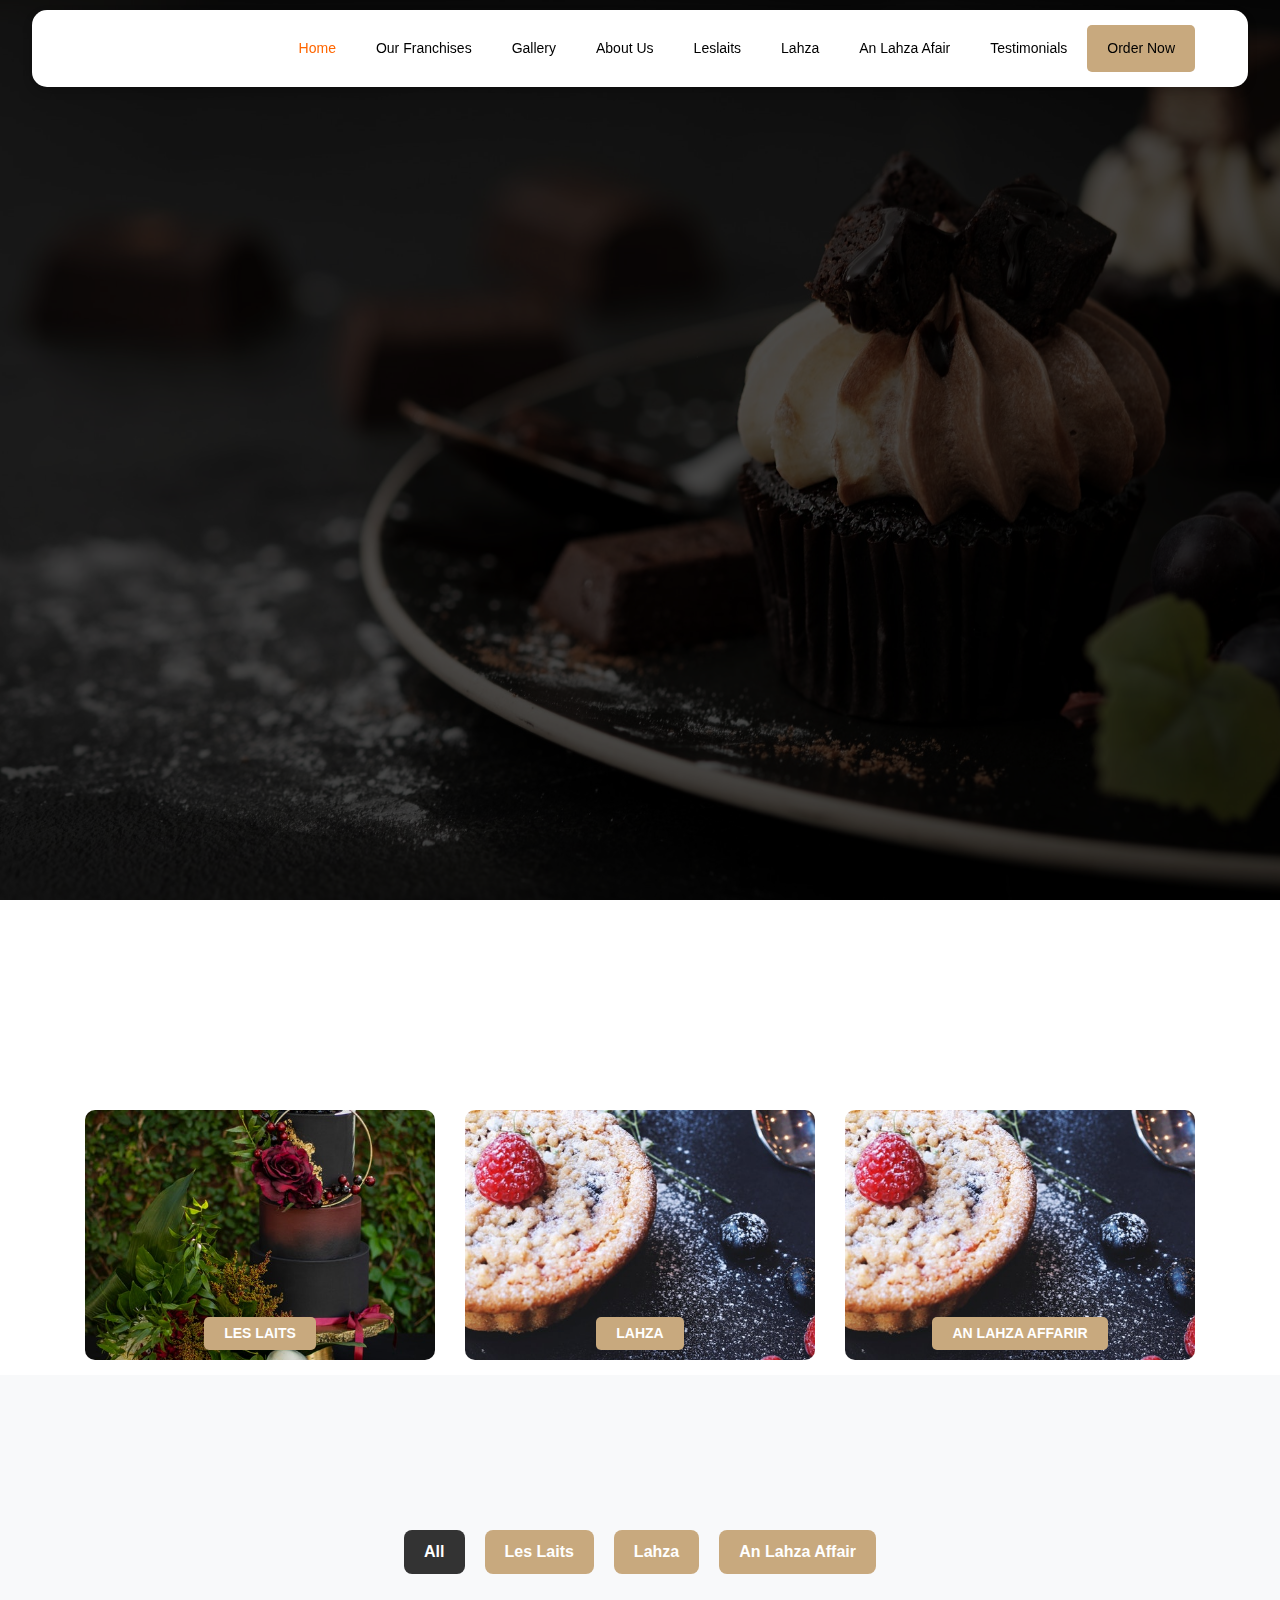
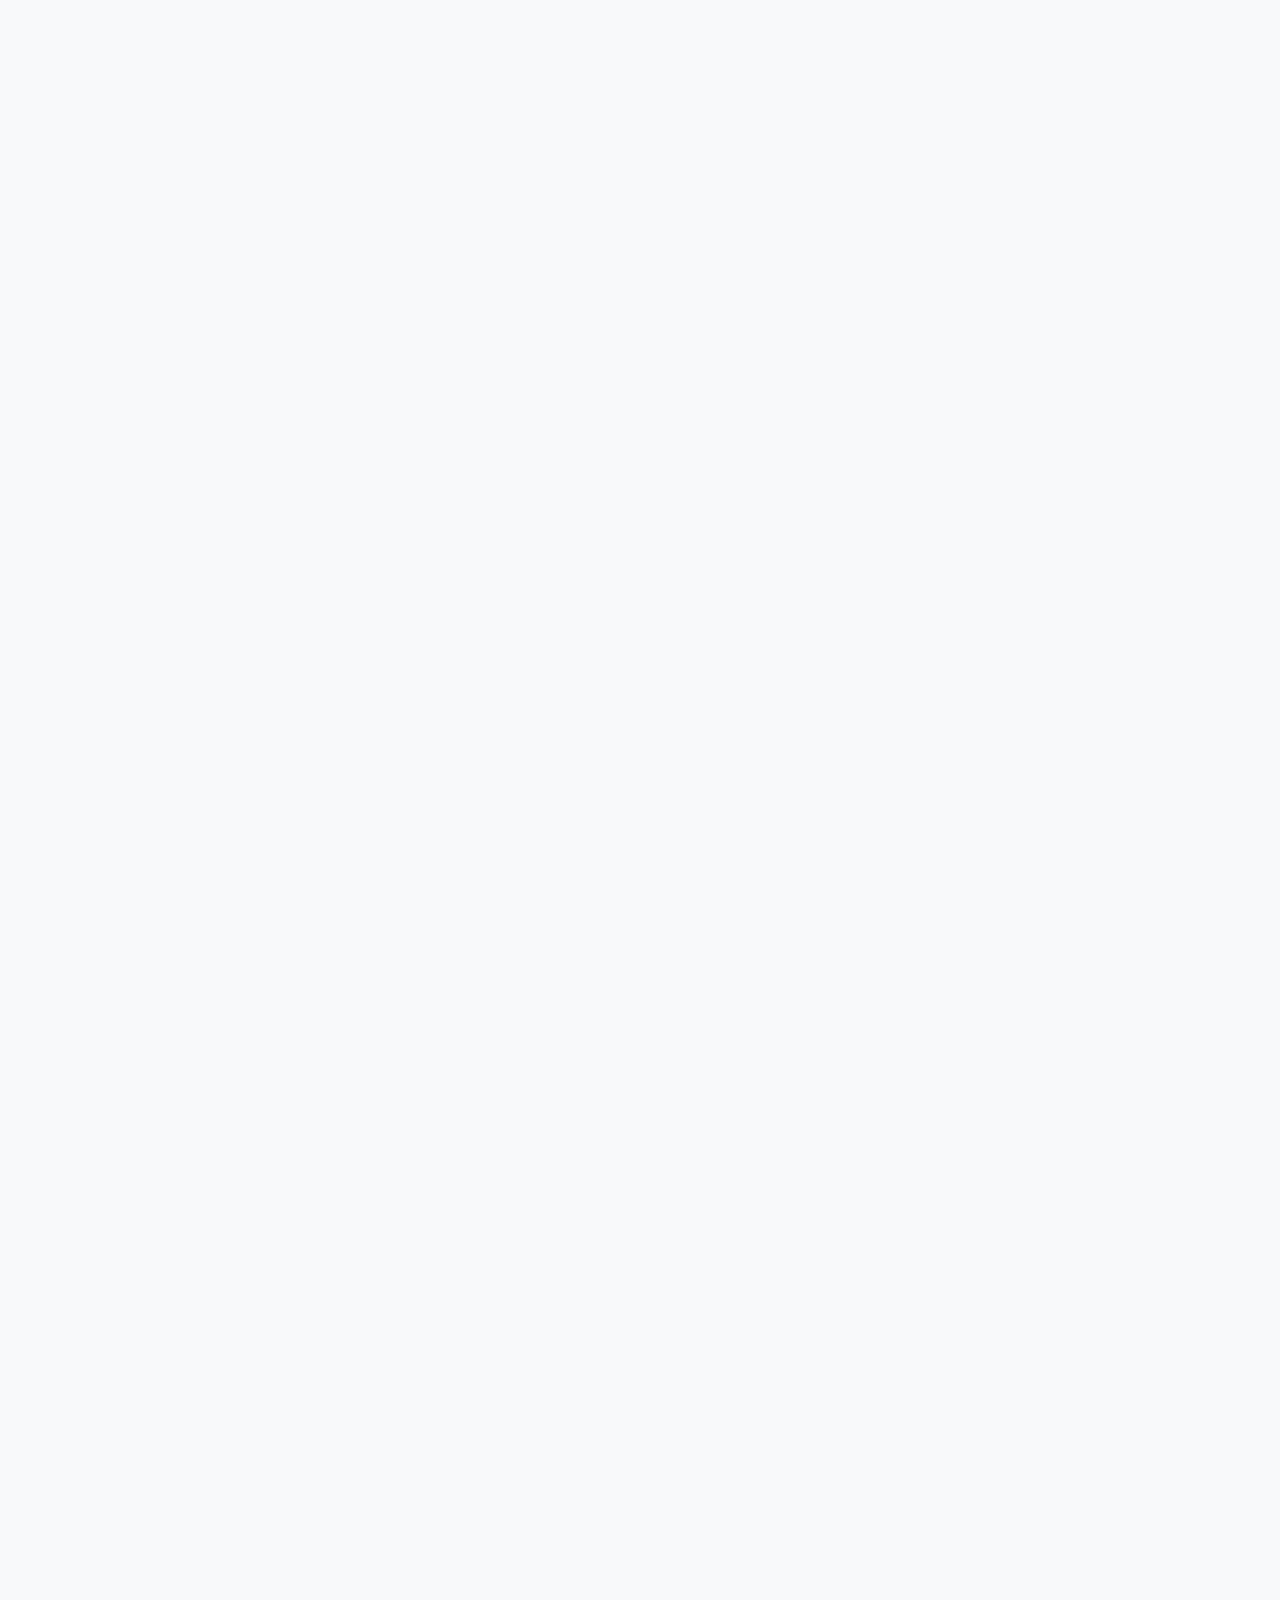
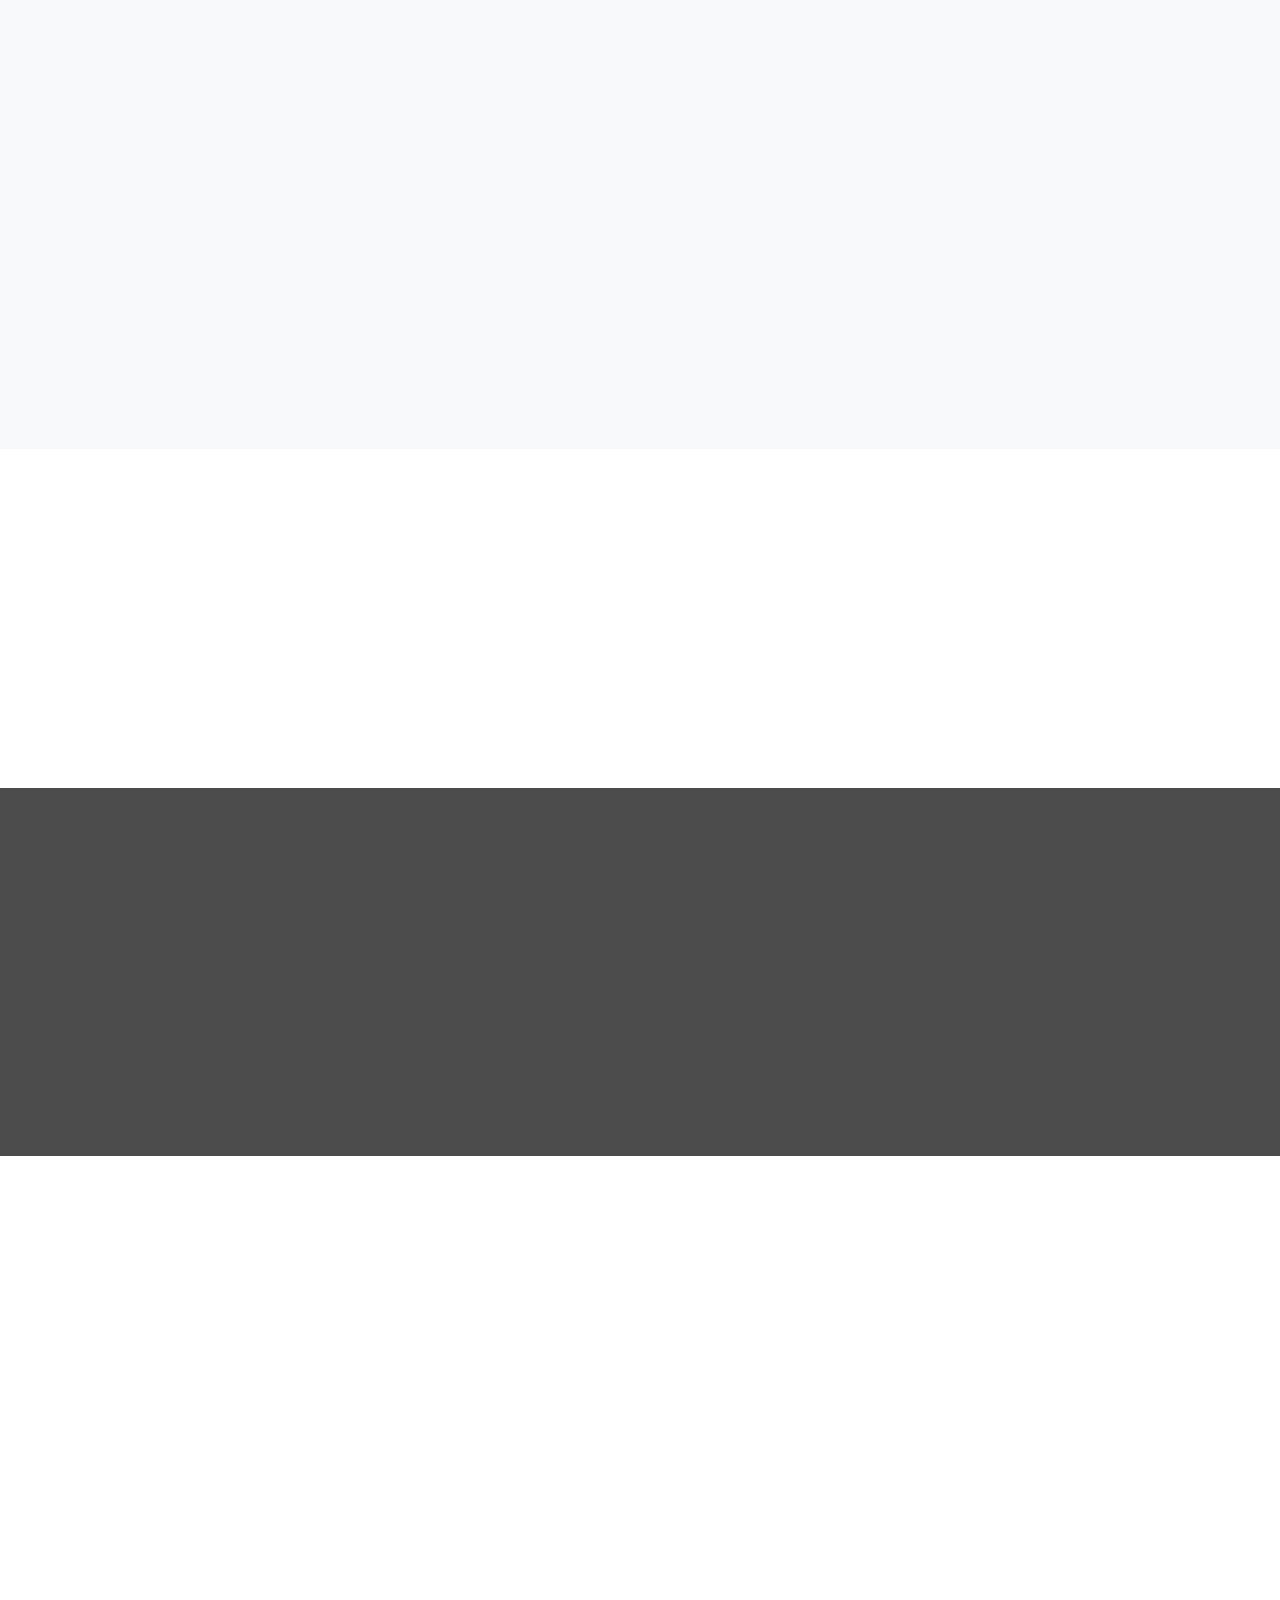
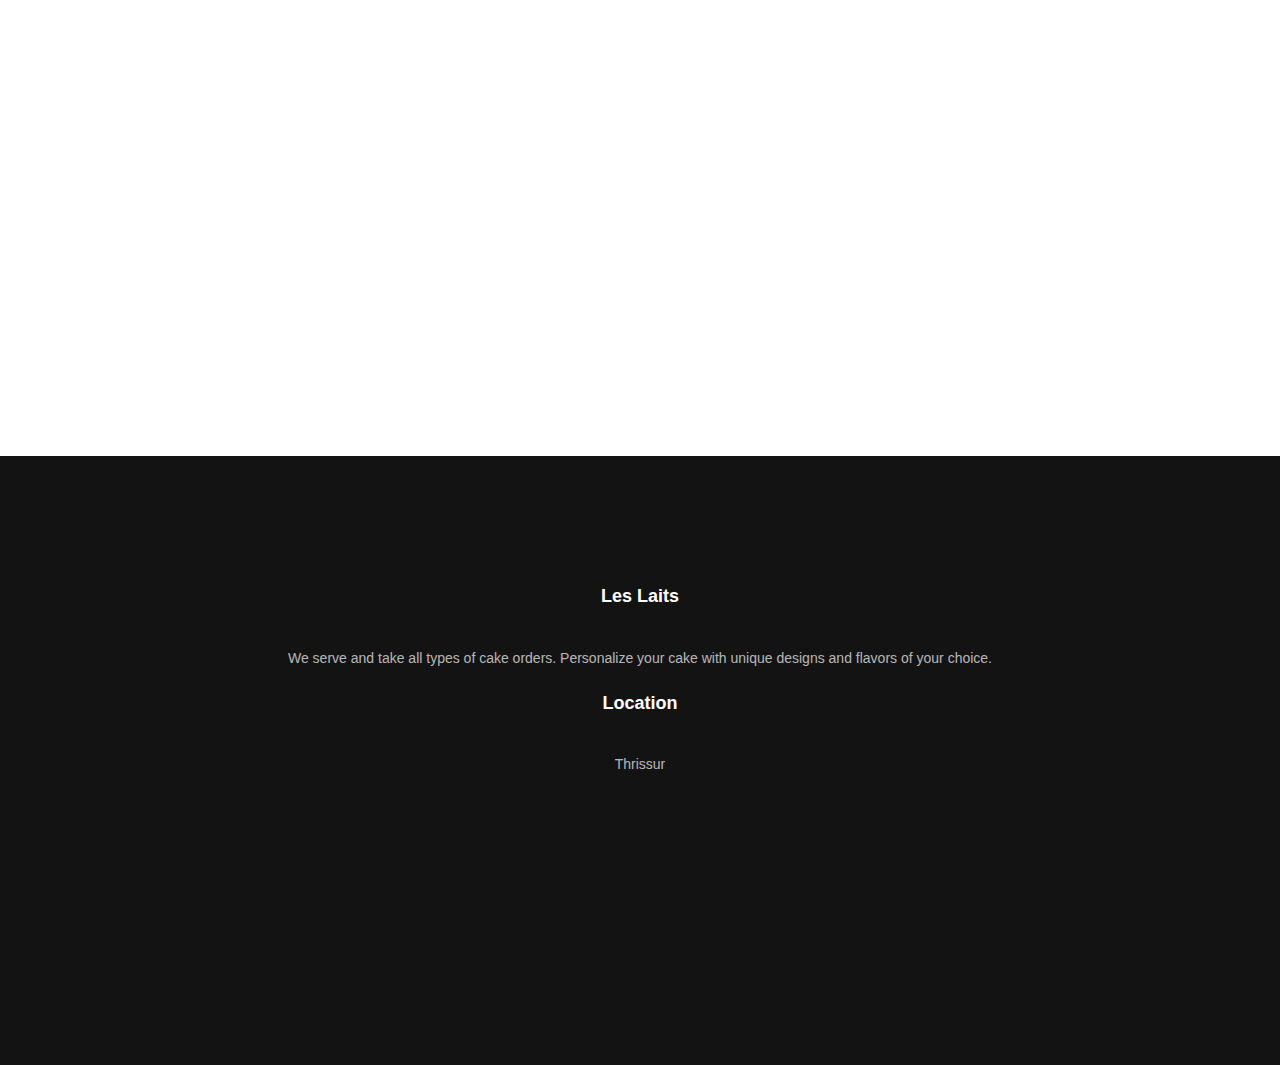
==== commit e2f4be7e: "Update index.html" ====
--- a/index.html
+++ b/index.html
@@ -31,27 +31,54 @@
 
 <body>
    
-
 <!-- Include Bootstrap JS and dependencies -->
+<!-- Bootstrap CSS -->
+<link rel="stylesheet" href="https://maxcdn.bootstrapcdn.com/bootstrap/4.5.2/css/bootstrap.min.css">
+
+<!-- jQuery & Bootstrap JS -->
 <script src="https://code.jquery.com/jquery-3.6.0.min.js"></script>
-<script src="https://cdn.jsdelivr.net/npm/bootstrap@4.5.2/dist/js/bootstrap.bundle.min.js"></script>
+<script src="https://maxcdn.bootstrapcdn.com/bootstrap/4.5.2/js/bootstrap.bundle.min.js"></script>
+
+
 
 <script>
-    // Close the dropdown when clicking outside the navbar
-    $(document).ready(function() {
-        $(document).click(function(event) {
-            if (!$(event.target).closest('#ftco-navbar').length) {
-                $('#ftco-nav').collapse('hide');
+    $(document).ready(function () {
+        // Toggle the navbar when clicking the toggler button
+        $(".navbar-toggler").click(function () {
+            let $navbarCollapse = $("#ftco-nav");
+
+            if ($navbarCollapse.hasClass("show")) {
+                $navbarCollapse.collapse("hide");  // Close if open
+            } else {
+                $navbarCollapse.collapse("show");  // Open if closed
+            }
+        });
+
+        // Close the navbar when clicking a nav-link (for mobile users)
+        $(".nav-link").click(function () {
+            $("#ftco-nav").collapse("hide");
+        });
+
+        // Close the navbar when clicking outside
+        $(document).click(function (event) {
+            let clickOver = $(event.target);
+            let $navbarCollapse = $("#ftco-nav");
+            let isNavbarOpen = $navbarCollapse.hasClass("show");
+
+            if (isNavbarOpen && !clickOver.closest(".navbar").length) {
+                $navbarCollapse.collapse("hide"); // Close menu
             }
         });
     });
 </script>
 
-   <!-- navigation starts -->
-   <nav class="navbar navbar-expand-lg navbar-dark ftco_navbar bg-dark ftco-navbar-light fixed-top" id="ftco-navbar">
+
+
+ <!-- navigation starts -->
+ <nav class="navbar navbar-expand-lg navbar-dark ftco_navbar bg-dark ftco-navbar-light fixed-top" id="ftco-navbar">
     <div class="container">
         <!-- Brand -->
-        <a class="navbar-brand" href="#"></a>
+        <a class="navbar-brand" ></a>
 
         <!-- Toggler Button for Mobile -->
         <button class="navbar-toggler" type="button" data-toggle="collapse" data-target="#ftco-nav" aria-controls="ftco-nav" aria-expanded="false" aria-label="Toggle navigation">
@@ -61,10 +88,13 @@
         <!-- Collapsible Navbar Links -->
         <div class="collapse navbar-collapse" id="ftco-nav">
             <ul class="navbar-nav ml-auto">
-                <li class="nav-item active"><a href="#" class="nav-link">Home</a></li>
-                <li class="nav-item"><a href="#about" class="nav-link">About</a></li>
+                <li class="nav-item active"><a href="index.html" class="nav-link">Home</a></li>
+                <li class="nav-item"><a href="#franchises" class="nav-link">Our Franchises</a></li>
                 <li class="nav-item"><a href="#gallery" class="nav-link">Gallery</a></li>
-                <li class="nav-item"><a href="#menu" class="nav-link">Menu</a></li>
+                <li class="nav-item"><a href="#about" class="nav-link">About Us</a></li>
+                <li class="nav-item"><a href="leslaits.html" class="nav-link">Leslaits</a></li>
+                <li class="nav-item"><a href="#about" class="nav-link">Lahza</a></li>
+                <li class="nav-item"><a href="#about" class="nav-link">An Lahza Afair</a></li>
                 <li class="nav-item"><a href="#testimonial" class="nav-link">Testimonials</a></li>
                 <li class="nav-item cta"><a href="#order" class="nav-link">Order Now</a></li>
             </ul>
@@ -72,6 +102,45 @@
     </div>
 </nav>
 <!-- navigation ends -->
+<style>
+/* Make navbar background white with a shadow */
+#ftco-navbar {
+    background-color: white !important;
+    box-shadow: 0px 4px 10px rgba(0, 0, 0, 0.2);
+    border-radius: 15px;
+    margin: 10px auto;
+    width: 95%;
+    padding: 10px 20px;
+}
+
+/* Adjust navbar container */
+#ftco-navbar .container {
+    border-radius: 15px;
+    padding: 5px 15px;
+}
+
+/* Navbar links */
+.navbar-nav .nav-link {
+    color: black !important;
+    font-weight: 600;
+}
+
+/* Highlight active menu item */
+.navbar-nav .nav-item.active .nav-link {
+    color: #ff6600 !important;
+}
+
+/* Change the hamburger (toggler) icon to black */
+.navbar-toggler {
+    border: none;
+}
+
+.navbar-toggler-icon {
+    background-image: url("data:image/svg+xml;charset=UTF8,%3Csvg viewBox='0 0 30 30' xmlns='http://www.w3.org/2000/svg'%3E%3Cpath stroke='black' stroke-width='3' stroke-linecap='round' stroke-miterlimit='10' d='M4 7h22M4 15h22M4 23h22'/%3E%3C/svg%3E") !important;
+}
+
+</style>
+
  
 
 
@@ -158,7 +227,7 @@
     <!-- slider  section end  -->
 
 <!-- About Us Section Starts -->
-<section class="ftco-wrap-about" id="about">
+<section class="ftco-wrap-about" id="franchises">
     <div class="intro">
         <div class="container">
             <div class="heading-section ftco-animate mb-5 text-center">
@@ -277,220 +346,204 @@
                 </div>
             </div>
         </div>
-        <div class="container-fluid">
-            <div class="row">
-                <div class="col-lg-3 col-md-4 col-6 p-0">
-                    <div class="gallery__pic">
-                        <img src="images/dish1.jpg" alt="">
-                    </div>
-                </div>
-                <div class="col-lg-3 col-md-4 col-6 p-0">
-                    <div class="gallery__pic">
-                        <img src="images/dish2.jpg" alt="">
-                    </div>
-                </div>
-                <div class="col-lg-3 col-md-4 col-6 p-0">
-                    <div class="gallery__pic">
-                        <img src="images/dish3.jpg" alt="">
-                    </div>
-                </div>
-                <div class="col-lg-3 col-md-4 col-6 p-0">
-                    <div class="gallery__pic">
-                        <img src="images/dish4.jpg" alt="">
-                    </div>
-                </div>
-                <div class="col-lg-3 col-md-4 col-6 p-0">
-                    <div class="gallery__pic">
-                        <img src="images/dish5.jpg" alt="">
-                    </div>
-                </div>
-                <div class="col-lg-3 col-md-4 col-6 p-0">
-                    <div class="gallery__pic">
-                        <img src="images/dish6.jpg" alt="">
-                    </div>
-                </div>
-                <div class="col-lg-3 col-md-4 col-6 p-0">
-                    <div class="gallery__pic">
-                        <img src="images/dish7.jpg" alt="">
-                    </div>
-                </div>
-                <div class="col-lg-3 col-md-4 col-6 p-0">
-                    <div class="gallery__pic">
-                        <img src="images/dish8.jpg" alt="">
-                    </div>
-                </div>
-            </div>
-        </div>
-
+          <!-- Filter Buttons -->
+          <div class="filter-menu">
+            <!-- Buttons -->
+            <button class="filter-btn active" onclick="filterGallery('all')">All</button>
+            <button class="filter-btn" onclick="filterGallery('leslaits')">Les Laits</button>
+            <button class="filter-btn" onclick="filterGallery('lahza')">Lahza</button>
+            <button class="filter-btn" onclick="filterGallery('anlahza')">An Lahza Affair</button>
+        </div>
+        
+
+        <div class="gallery-grid">
+            <!-- Les Laits (2 Images) -->
+            <div class="gallery-item leslaits"><img src="images/dish1.jpg" alt="Les Laits 1"></div>
+            <div class="gallery-item leslaits"><img src="images/dish1.jpg" alt="Les Laits 2"></div>
+        
+            <!-- Lahza (2 Images) -->
+            <div class="gallery-item lahza"><img src="images/dish6.jpg" alt="Lahza 1"></div>
+            <div class="gallery-item lahza"><img src="images/dish2.jpg" alt="Lahza 2"></div>
+        
+            <!-- An Lahza Affair (2 Images) -->
+            <div class="gallery-item anlahza"><img src="images/dish1.jpg" alt="An Lahza Affair 1"></div>
+            <div class="gallery-item anlahza"><img src="images/dish1.jpg" alt="An Lahza Affair 2"></div>
+        </div>
+        
+
+
+
+<style>
+/* General Styling for Filter Buttons */
+.filter-btn {
+    display: inline-block;
+    padding: 10px 20px;
+    margin: 5px;
+    border: none;
+    border-radius: 8px; /* Rounded shape */
+    font-size: 16px;
+    cursor: pointer;
+    transition: background-color 0.3s ease, color 0.3s ease;
+}
+
+/* Default Button Style */
+.filter-btn {
+    background-color: #f5f5f5;
+    color: #888888;
+    border: 1px solid #ddd;
+}
+
+/* Active Button Style */
+.filter-btn.active {
+    background-color: #3b3bf9; /* Highlighted color */
+    color: #ffffff;
+}
+
+/* Hover Effect */
+.filter-btn:hover {
+    background-color: #6f6ff9;
+    color: white;
+}
+
+
+/* Gallery Container */
+.gallery-grid {
+    display: flex;
+    flex-wrap: wrap;
+    justify-content: center;
+    gap: 10px; /* Space between images */
+}
+
+
+
+
+
+/* Animation on Hover */
+.gallery-item img {
+    width: 100%;
+    height: auto;
+    transition: transform 0.3s ease-in-out;
+}
+
+.gallery-item:hover img {
+    transform: scale(1.05);
+}
+
+/* Animation on Load */
+@keyframes fadeIn {
+    from {
+        opacity: 0;
+        transform: scale(0.9);
+    }
+    to {
+        opacity: 1;
+        transform: scale(1);
+    }
+}
+
+.gallery-item {
+    animation: fadeIn 0.5s ease-in-out;
+}
+
+
+    /* General Styles */
+    #gallery {
+        padding: 50px 0;
+    }
+    
+    .heading-section {
+        margin-bottom: 20px;
+    }
+    
+    /* Filter Buttons */
+   /* Center the filter menu */
+.filter-menu {
+    margin-bottom: 20px;
+    display: flex;
+    justify-content: center;
+    flex-wrap: wrap; /* Ensures proper alignment on small screens */
+    gap: 10px; /* Adds space between buttons */
+    text-align: center;
+}
+
+/* Ensure buttons stay centered */
+.filter-btn {
+    display: inline-block;
+    text-align: center;
+
+
+border: none;
+        background: #c8a97e;;
+        color: white;
+        padding: 10px 20px;
+        margin: 5px;
+        cursor: pointer;
+        border-radius: 8px;
+        font-weight: bold;
+        transition: all 0.3s ease-in-out;
+
+
+}
+    .filter-btn:hover,
+    .filter-btn.active {
+        background: #333;
+    }
+    
+    /* Gallery Grid */
+    .gallery-grid {
+        display: flex;
+        flex-wrap: wrap;
+        justify-content: center;
+    }
+    
+    .gallery-item {
+        position: relative;
+        overflow: hidden;
+        margin: 10px;
+        border-radius: 15px;
+        transition: transform 0.3s ease-in-out, opacity 0.3s ease-in-out;
+    }
+    
+    .gallery-item img {
+        width: 100%;
+        height: auto;
+        border-radius: 15px;
+        display: block;
+        transition: transform 0.3s ease-in-out;
+    }
+    
+    .gallery-item:hover img {
+        transform: scale(1.1);
+    }
+    
+    /* Animation Effect */
+    .gallery-item {
+        opacity: 0;
+        transform: scale(0.8);
+        animation: fadeIn 0.6s ease-in-out forwards;
+    }
+    
+    @keyframes fadeIn {
+        from {
+            opacity: 0;
+            transform: scale(0.8);
+        }
+        to {
+            opacity: 1;
+            transform: scale(1);
+        }
+    }
+    
+    /* Hide images initially */
+    .gallery-item.hidden {
+        display: none;
+    }
+</style>    
 
     </section>
     <!-- gallery section ends  -->
 
-    <!-- menu section starts -->
-    <section class="ftco-section" id="menu">
-        <div class="container-fluid px-4">
-            <div class="row justify-content-center mb-5 pb-2">
-                <div class="col-md-7 text-center heading-section ftco-animate">
-                    <span class="subheading">Specialities</span>
-                    <h2 class="mb-4">Our Menu</h2>
-                </div>
-            </div>
-
-            <div class="row">
-                <div class="col-md-6 col-lg-4 menu-wrap">
-                    <div class="heading-menu text-center ftco-animate">
-                        <h3>Cakes</h3>
-                    </div>
-                    <div class="menus d-flex ftco-animate">
-                        <div class="menu-img img" style="background-image: url(images/menu1.jpg);"></div>
-                        <div class="text">
-                            <div class="d-flex">
-                                <div class="one-half">
-                                    <h3>Strawberry</h3>
-                                </div>
-                                <div class="one-forth">
-                                    <span class="price">₹400</span>
-                                </div>
-                            </div>
-                            <p><span>Strawberry</span>, <span>Chocolate</span>, <span>Berry</span>, <span>Cream</span>
-                            </p>
-                        </div>
-                    </div>
-                    <div class="menus d-flex ftco-animate">
-                        <div class="menu-img img" style="background-image: url(images/menu2.jpg);"></div>
-                        <div class="text">
-                            <div class="d-flex">
-                                <div class="one-half">
-                                    <h3>Chocolate Cake</h3>
-                                </div>
-                                <div class="one-forth">
-                                    <span class="price">₹399</span>
-                                </div>
-                            </div>
-                            <p><span>Strawberry</span>, <span>Chocolate</span>, <span>Berry</span>, <span>Cream</span>
-                            </p>
-                        </div>
-                    </div>
-                    <div class="menus d-flex ftco-animate">
-                        <div class="menu-img img" style="background-image: url(images/menu3.jpg);"></div>
-                        <div class="text">
-                            <div class="d-flex">
-                                <div class="one-half">
-                                    <h3>Red Valvet</h3>
-                                </div>
-                                <div class="one-forth">
-                                    <span class="price">₹500</span>
-                                </div>
-                            </div>
-                            <p><span>Strawberry</span>, <span>Chocolate</span>, <span>Berry</span>, <span>Cream</span>
-                            </p>
-                        </div>
-                    </div>
-                </div>
-                <div class="col-md-6 col-lg-4 menu-wrap">
-                    <div class="heading-menu text-center ftco-animate">
-                        <h3>Wedding Cake</h3>
-                    </div>
-                    <div class="menus d-flex ftco-animate">
-                        <div class="menu-img img" style="background-image: url(images/menu4.jpg);"></div>
-                        <div class="text">
-                            <div class="d-flex">
-                                <div class="one-half">
-                                    <h3>Pineapple</h3>
-                                </div>
-                                <div class="one-forth">
-                                    <span class="price">₹450</span>
-                                </div>
-                            </div>
-                            <p><span>Strawberry</span>, <span>Chocolate</span>, <span>Berry</span>, <span>Cream</span>
-                            </p>
-                        </div>
-                    </div>
-                    <div class="menus d-flex ftco-animate">
-                        <div class="menu-img img" style="background-image: url(images/menu5.jpg);"></div>
-                        <div class="text">
-                            <div class="d-flex">
-                                <div class="one-half">
-                                    <h3>Belgium Cake</h3>
-                                </div>
-                                <div class="one-forth">
-                                    <span class="price">₹400</span>
-                                </div>
-                            </div>
-                            <p><span>Strawberry</span>, <span>Chocolate</span>, <span>Berry</span>, <span>Cream</span>
-                            </p>
-                        </div>
-                    </div>
-                    <div class="menus d-flex ftco-animate">
-                        <div class="menu-img img" style="background-image: url(images/menu6.jpg);"></div>
-                        <div class="text">
-                            <div class="d-flex">
-                                <div class="one-half">
-                                    <h3>Cookies</h3>
-                                </div>
-                                <div class="one-forth">
-                                    <span class="price">₹400</span>
-                                </div>
-                            </div>
-                            <p><span>Strawberry</span>, <span>Chocolate</span>, <span>Berry</span>, <span>Cream</span>
-                            </p>
-                        </div>
-                    </div>
-                </div>
-                <div class="col-md-6 col-lg-4 menu-wrap">
-                    <div class="heading-menu text-center ftco-animate">
-                        <h3>Pastries</h3>
-                    </div>
-                    <div class="menus d-flex ftco-animate">
-                        <div class="menu-img img" style="background-image: url(images/menu7.jpg);"></div>
-                        <div class="text">
-                            <div class="d-flex">
-                                <div class="one-half">
-                                    <h3>Blackberries</h3>
-                                </div>
-                                <div class="one-forth">
-                                    <span class="price">₹400</span>
-                                </div>
-                            </div>
-                            <p><span>Strawberry</span>, <span>Chocolate</span>, <span>Berry</span>, <span>Cream</span>
-                            </p>
-                        </div>
-                    </div>
-                    <div class="menus d-flex ftco-animate">
-                        <div class="menu-img img" style="background-image: url(images/menu8.jpg);"></div>
-                        <div class="text">
-                            <div class="d-flex">
-                                <div class="one-half">
-                                    <h3>Orange</h3>
-                                </div>
-                                <div class="one-forth">
-                                    <span class="price">₹400</span>
-                                </div>
-                            </div>
-                            <p><span>Strawberry</span>, <span>Chocolate</span>, <span>Berry</span>, <span>Cream</span>
-                            </p>
-                        </div>
-                    </div>
-                    <div class="menus d-flex ftco-animate">
-                        <div class="menu-img img" style="background-image: url(images/menu9.jpg);"></div>
-                        <div class="text">
-                            <div class="d-flex">
-                                <div class="one-half">
-                                    <h3>Mango</h3>
-                                </div>
-                                <div class="one-forth">
-                                    <span class="price">₹400</span>
-                                </div>
-                            </div>
-                            <p><span>Strawberry</span>, <span>Chocolate</span>, <span>Berry</span>, <span>Cream</span>
-                            </p>
-                        </div>
-                    </div>
-                </div>
-            </div>
-        </div>
-    </section>
-    <!-- menu section ends -->
+   
 
 
 
@@ -799,20 +852,22 @@
         </div>
 
         <!-- Newsletter Subscription -->
-        <div class="row justify-content-center">
-            <div class="col-md-6">
-                <div class="ftco-footer-widget mb-4">
-                    <h2 class="ftco-heading-2 text-center">Newsletter</h2>
-                    <p class="text-center">Get our monthly cake catalog by subscribing below.</p>
-                    <form action="#" class="subscribe-form">
-                        <div class="form-group">
-                            <input type="email" name="newsletter_email" class="form-control mb-2 text-center" placeholder="Your Email" required>
-                            <input type="submit" value="Subscribe" class="form-control submit px-3">
-                        </div>
-                    </form>
-                </div>
-            </div>
-        </div>
+        
+ <div class="row justify-content-center">
+    <div class="col-md-6 text-center">
+        <div class="ftco-footer-widget mb-4">
+            <h2 class="ftco-heading-2">Location</h2>
+            <p>Thrissur</p>
+        </div>
+  
+        <div class="map-container">
+            <iframe 
+                src="https://www.google.com/maps/embed?pb=!1m18!1m12!1m3!1d3151.835434509365!2d144.95592331590427!3d-37.81720967975153!2m3!1f0!2f0!3f0!3m2!1i1024!2i768!4f13.1!3m3!1m2!1s0x6ad65d47f0f8654b%3A0xb8b37b06b9d8549e!2s123%20Bakery%20St%2C%20City%2C%20Country!5e0!3m2!1sen!2sus!4v1616729123456"
+                width="100%" height="250" style="border:0;" allowfullscreen="" loading="lazy">
+            </iframe>
+        </div>
+    </div>
+</div>
 
     </div>
 </section>
@@ -840,4 +895,4 @@
 </body>
 
 
-</html>+</html>
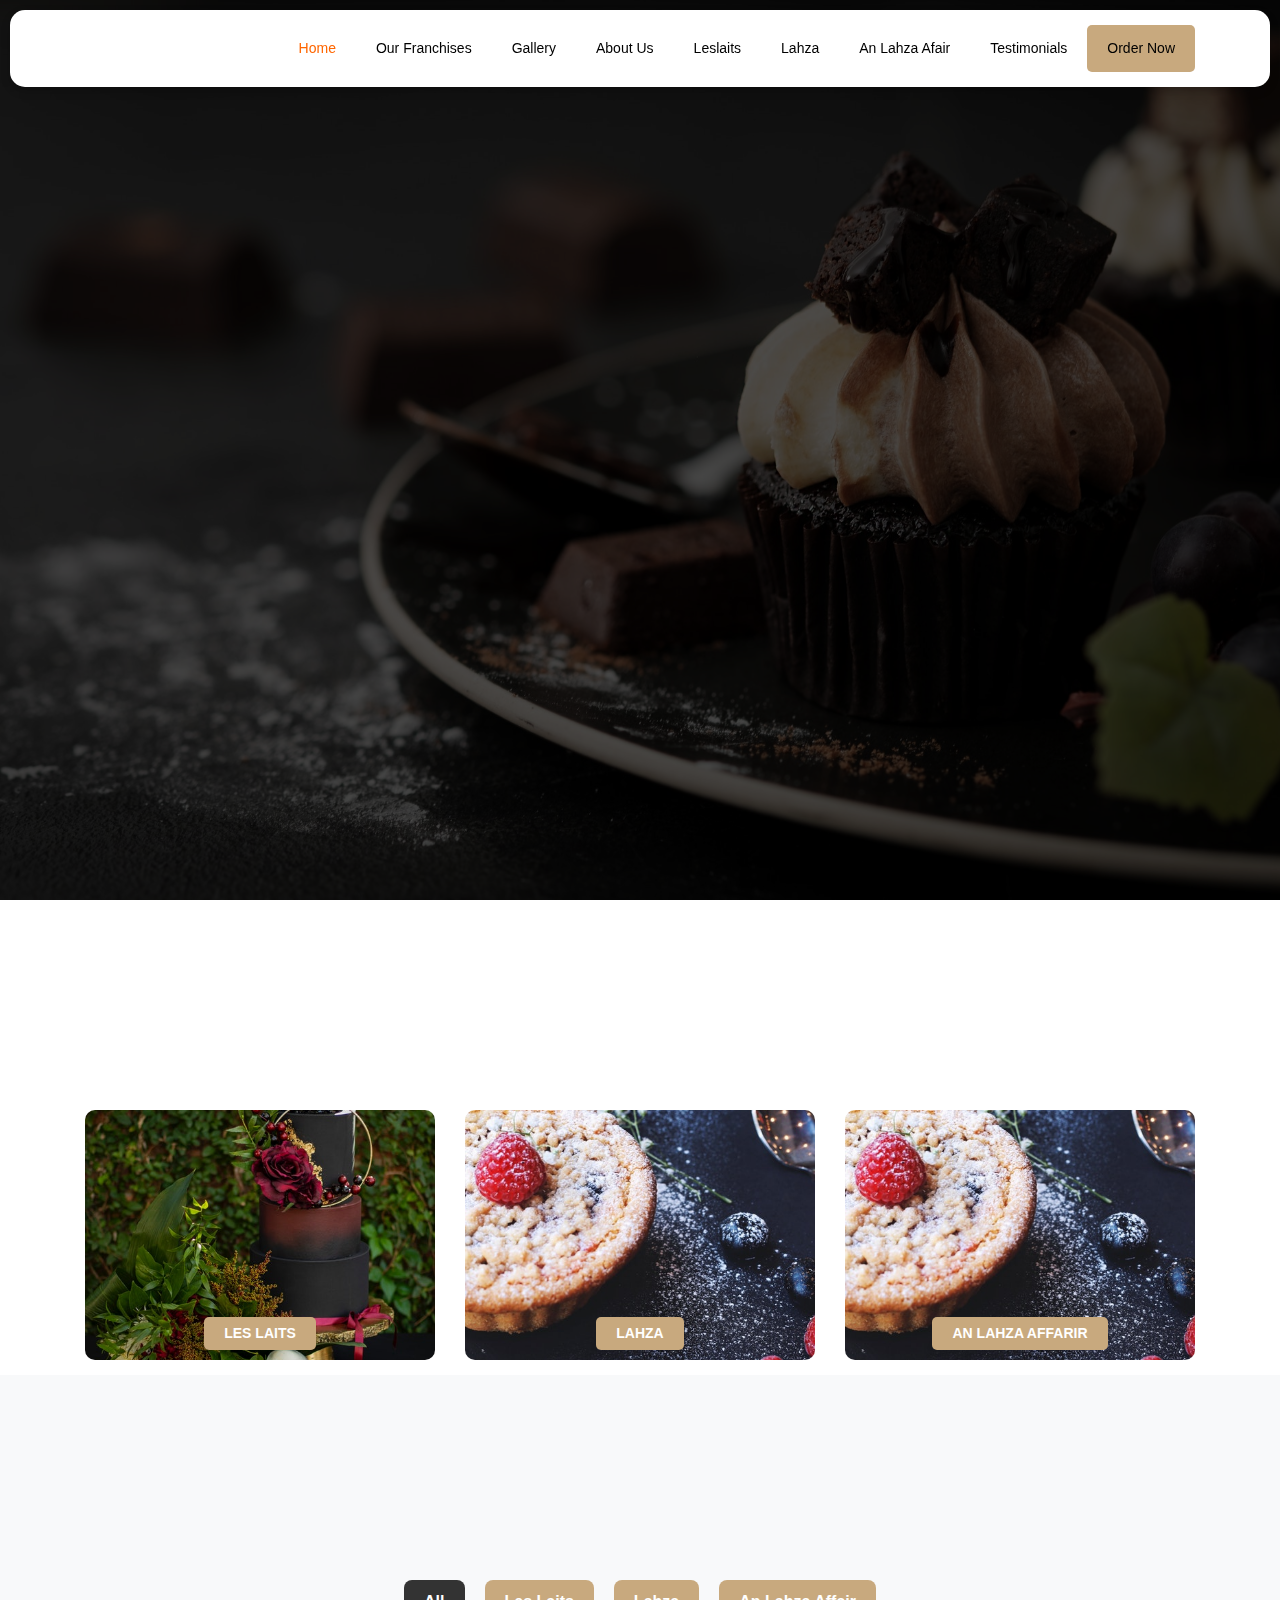
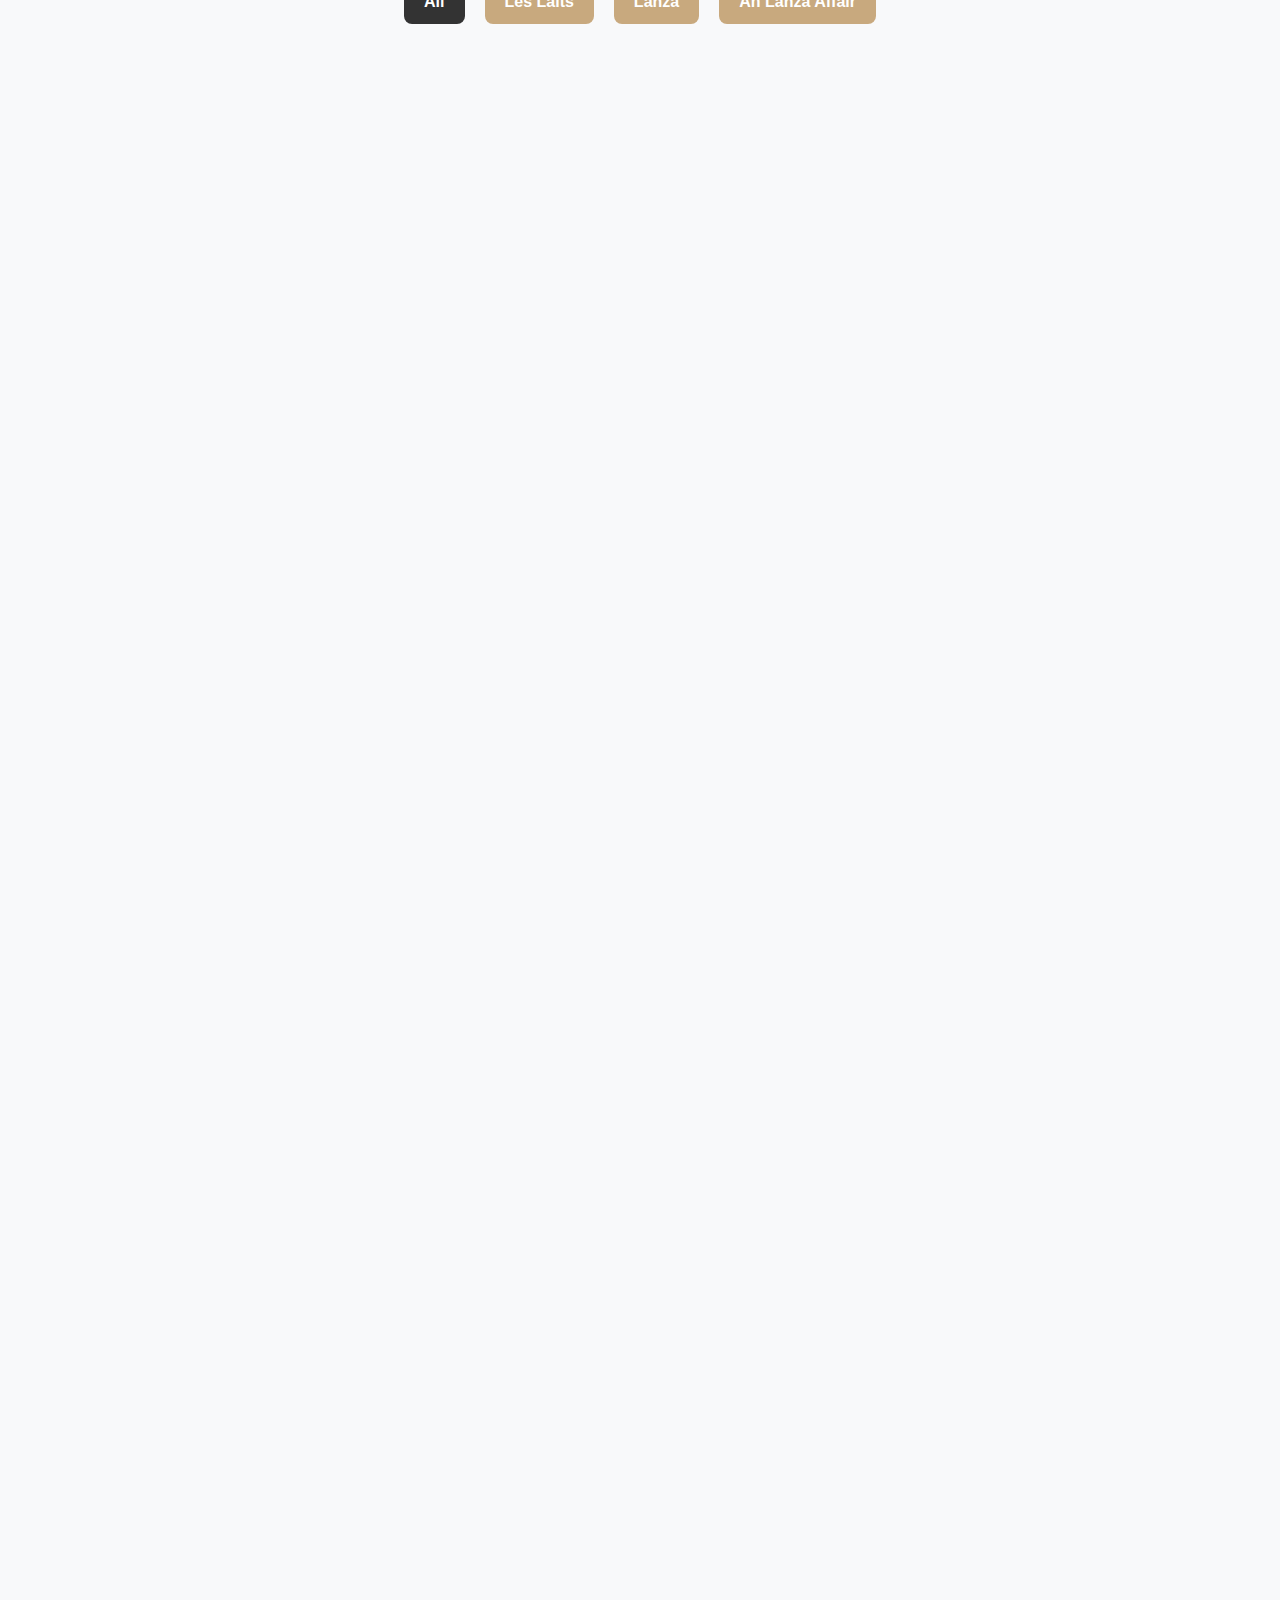
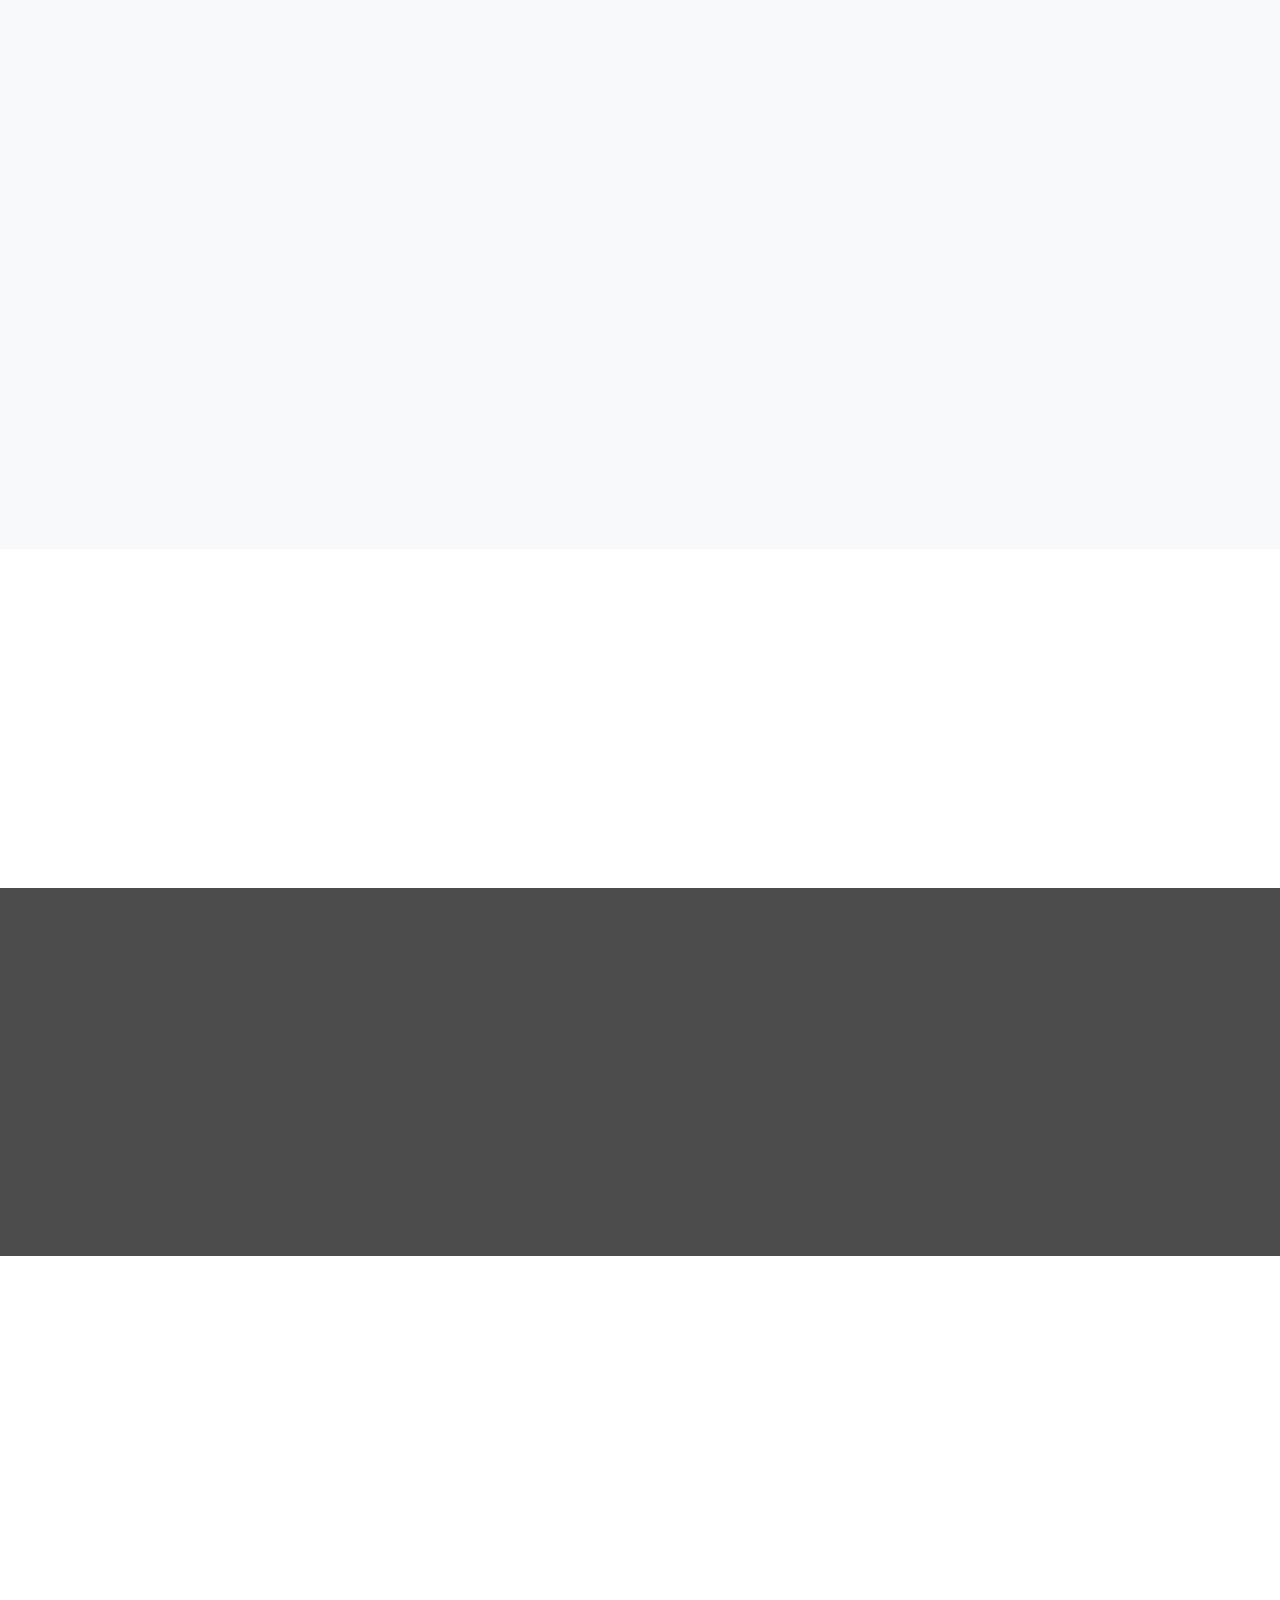
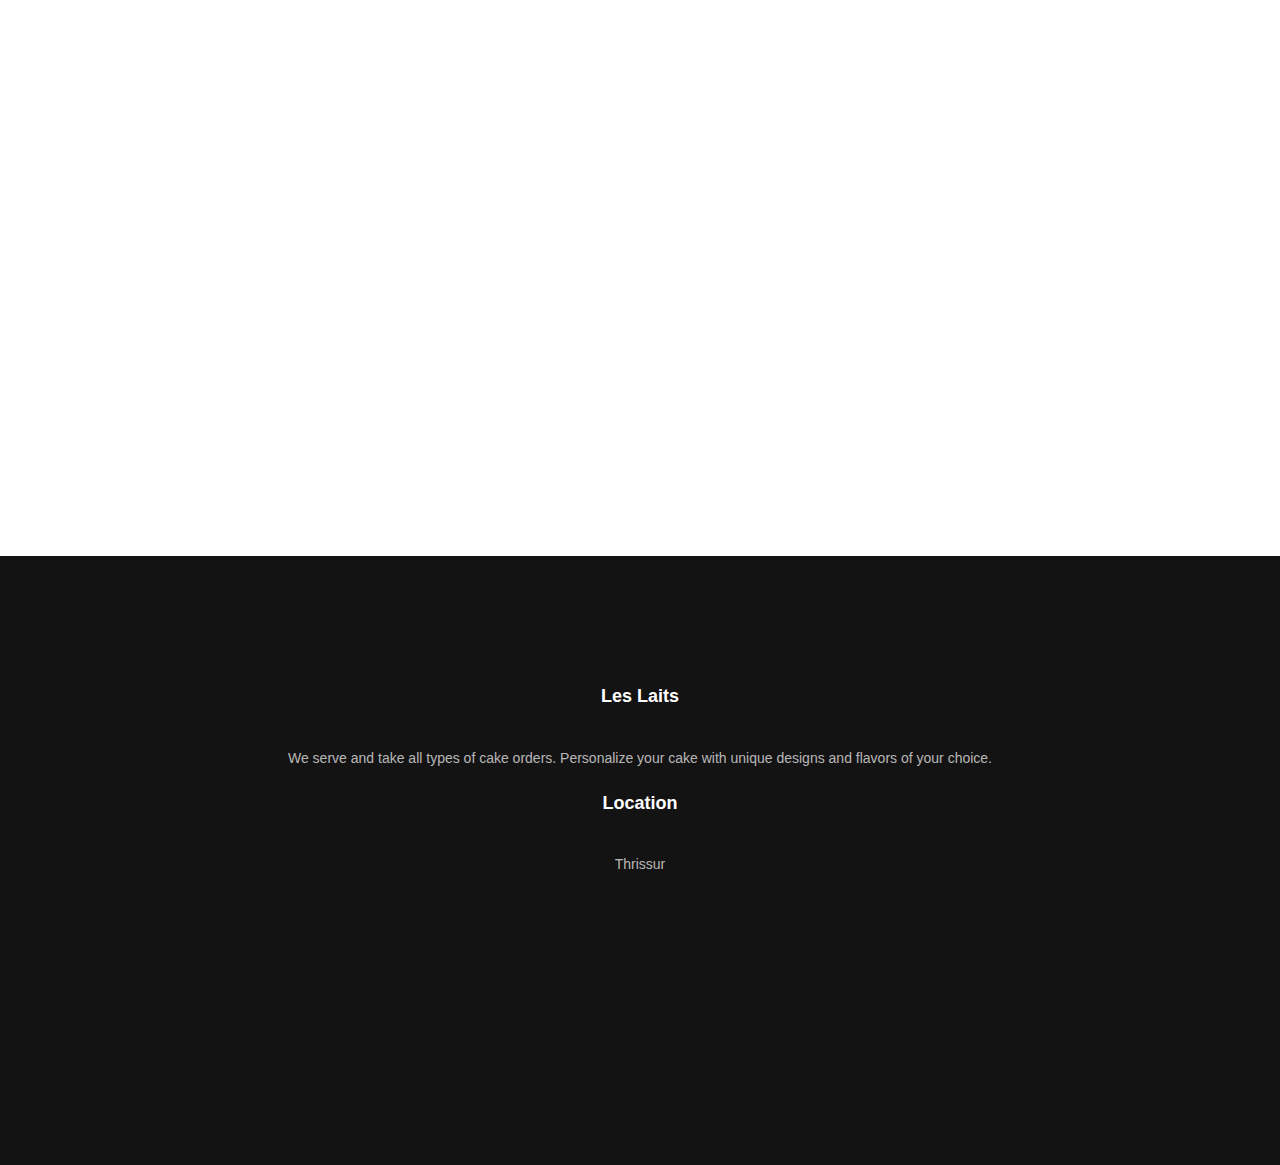
==== commit bc1ab190: "Add files via upload" ====
--- a/index.html
+++ b/index.html
@@ -100,7 +100,8 @@
             </ul>
         </div>
     </div>
-</nav>
+</nav>    
+
 <!-- navigation ends -->
 <style>
 /* Make navbar background white with a shadow */
@@ -108,15 +109,17 @@
     background-color: white !important;
     box-shadow: 0px 4px 10px rgba(0, 0, 0, 0.2);
     border-radius: 15px;
-    margin: 10px auto;
-    width: 95%;
     padding: 10px 20px;
-}
+    width: auto;
+    margin: 10px;
+    }
+
 
 /* Adjust navbar container */
 #ftco-navbar .container {
     border-radius: 15px;
     padding: 5px 15px;
+    
 }
 
 /* Navbar links */
@@ -139,11 +142,44 @@
     background-image: url("data:image/svg+xml;charset=UTF8,%3Csvg viewBox='0 0 30 30' xmlns='http://www.w3.org/2000/svg'%3E%3Cpath stroke='black' stroke-width='3' stroke-linecap='round' stroke-miterlimit='10' d='M4 7h22M4 15h22M4 23h22'/%3E%3C/svg%3E") !important;
 }
 
+/* Reduce Navbar Size for Mobile */
+@media (max-width: 768px) {
+    #ftco-navbar {
+        padding: 5px 10px; /* Reduce padding */
+        height: auto; /* Adjust height dynamically */
+        width: 391px;
+    
+    }
+
+    .navbar-brand img {
+        height: 30px; /* Reduce logo size */
+    }
+
+    .navbar-toggler {
+        padding: 5px 8px; /* Reduce toggler button padding */
+    }
+
+    .navbar-nav {
+        font-size: 14px; /* Reduce font size */
+    }
+
+    .nav-link {
+        padding: 8px 10px; /* Adjust spacing */
+    }
+
+    .cta .nav-link {
+        padding: 6px 12px; /* Reduce button padding */
+        font-size: 14px; /* Smaller button text */
+    }
+   
+
+
+
+}
+
 </style>
 
  
-
-
     <!-- slider  section start -->
     <section class="home-slider owl-carousel js-fullheight">
         <div class="slider-item js-fullheight" style="background-image: url(images/bg_1.jpg);">
@@ -318,10 +354,30 @@
 
     /* Ensuring spacing and alignment on small screens */
     @media (max-width: 768px) {
-        .intro_col {
-            padding: 0 10px; /* Adds spacing between columns */
-        }
-    }
+    .home-slider .slider-item {
+        height: 90vh !important;  /* Reduce height on mobile */
+        background-size: cover;  /* Ensure images fit well */
+        background-position: center;
+        
+
+    }
+
+    .home-slider .slider-item .slider-text h1 {
+        font-size: 24px !important; /* Reduce text size */
+        letter-spacing: 2px;
+        line-height: 1.3;
+    }
+
+    .home-slider .slider-item .slider-text {
+        padding: 10px; /* Add padding for better spacing */
+    }
+
+    .owl-carousel .owl-nav {
+        display: none; /* Hide navigation arrows on mobile if needed */
+    }
+}
+
+    
 </style>
 
 
@@ -448,7 +504,7 @@
 
     /* General Styles */
     #gallery {
-        padding: 50px 0;
+        padding: 100px 0;
     }
     
     .heading-section {
@@ -577,6 +633,7 @@
     </div>
 </section>
 <!-- About Us Section Ends -->
+
 
    <!-- Counter Section Starts -->
    <section class="ftco-section ftco-counter img ftco-no-pt d-flex align-items-center justify-content-center" id="section-counter">
@@ -862,7 +919,7 @@
   
         <div class="map-container">
             <iframe 
-                src="https://www.google.com/maps/embed?pb=!1m18!1m12!1m3!1d3151.835434509365!2d144.95592331590427!3d-37.81720967975153!2m3!1f0!2f0!3f0!3m2!1i1024!2i768!4f13.1!3m3!1m2!1s0x6ad65d47f0f8654b%3A0xb8b37b06b9d8549e!2s123%20Bakery%20St%2C%20City%2C%20Country!5e0!3m2!1sen!2sus!4v1616729123456"
+                src="https://maps.app.goo.gl/4K5zTwZMxjJ4Gviw8"
                 width="100%" height="250" style="border:0;" allowfullscreen="" loading="lazy">
             </iframe>
         </div>
@@ -895,4 +952,4 @@
 </body>
 
 
-</html>
+</html>--- a/style.css
+++ b/style.css
@@ -1,22 +1,3 @@
-
-
-
-
-
-
-
-
-
-
-
-
-
-
-
-
-
-
-
 html {
   overflow-x: hidden;
   scroll-behavior: smooth;
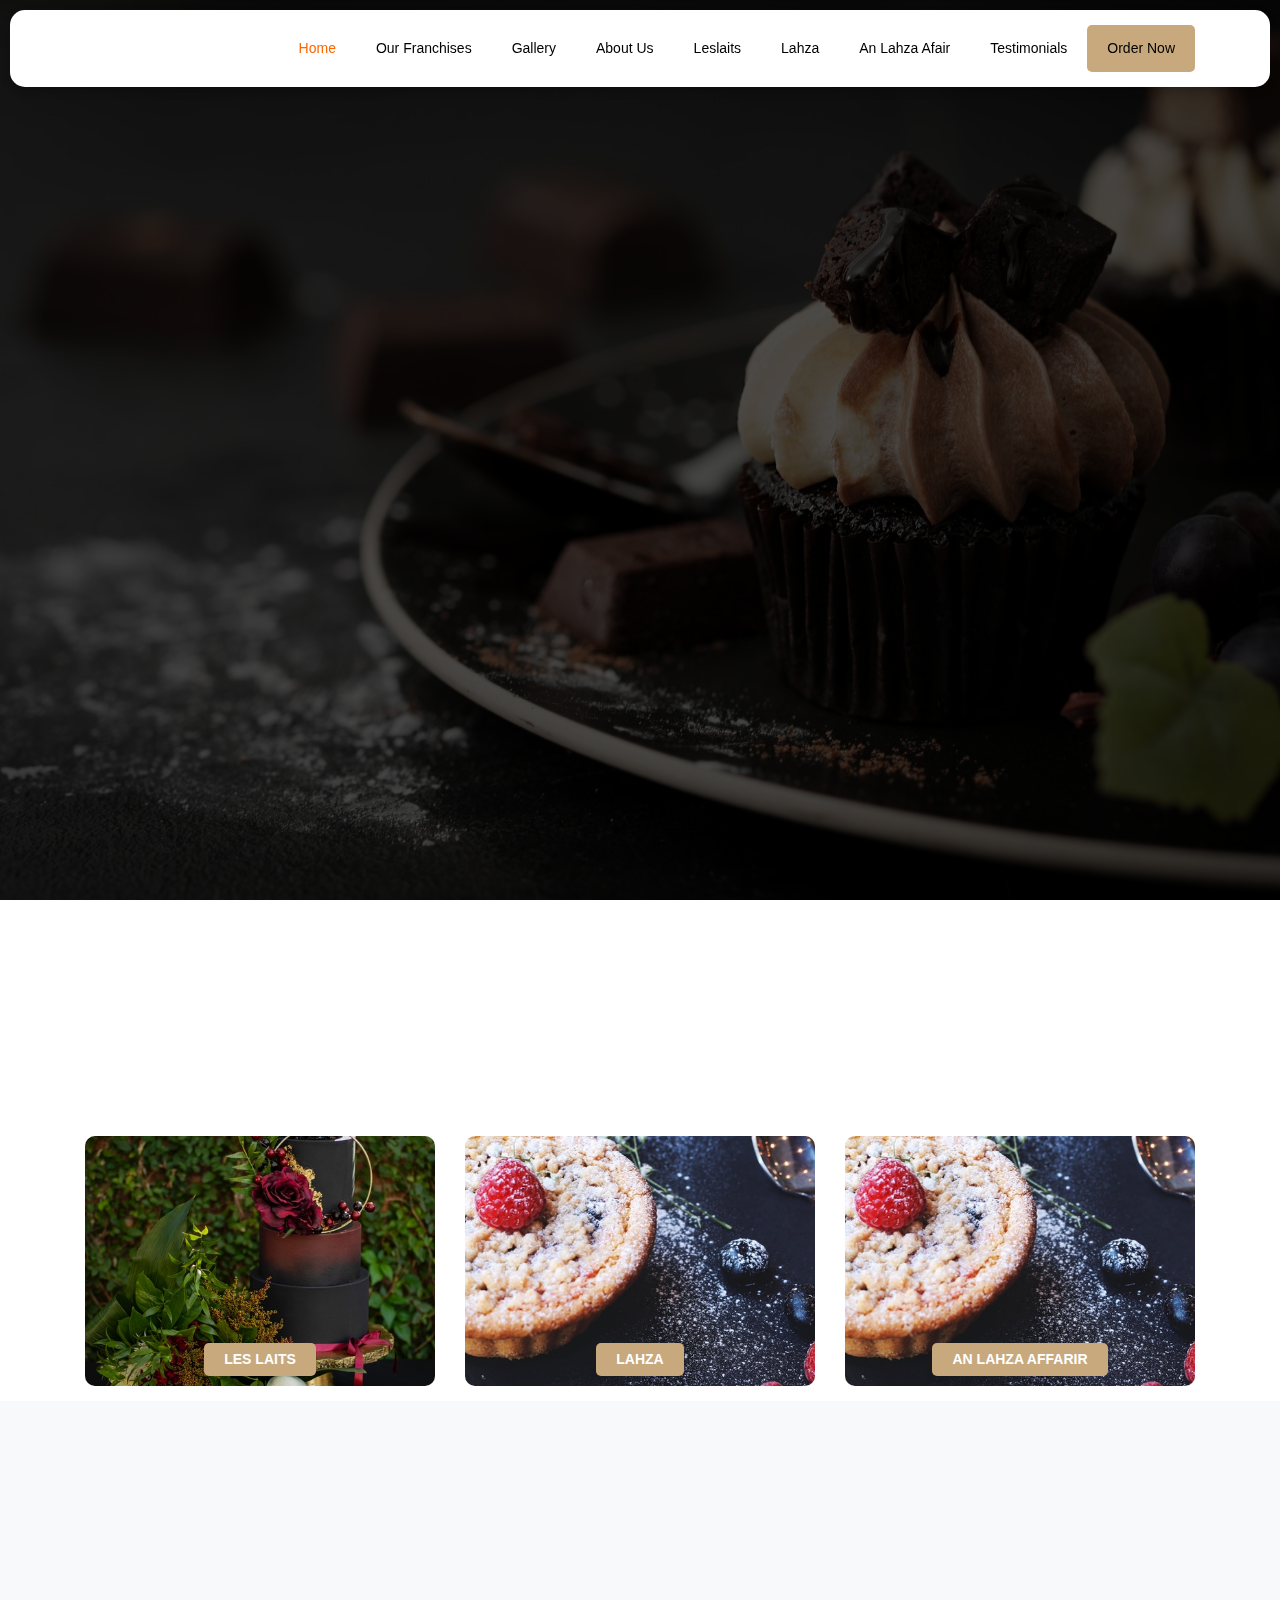
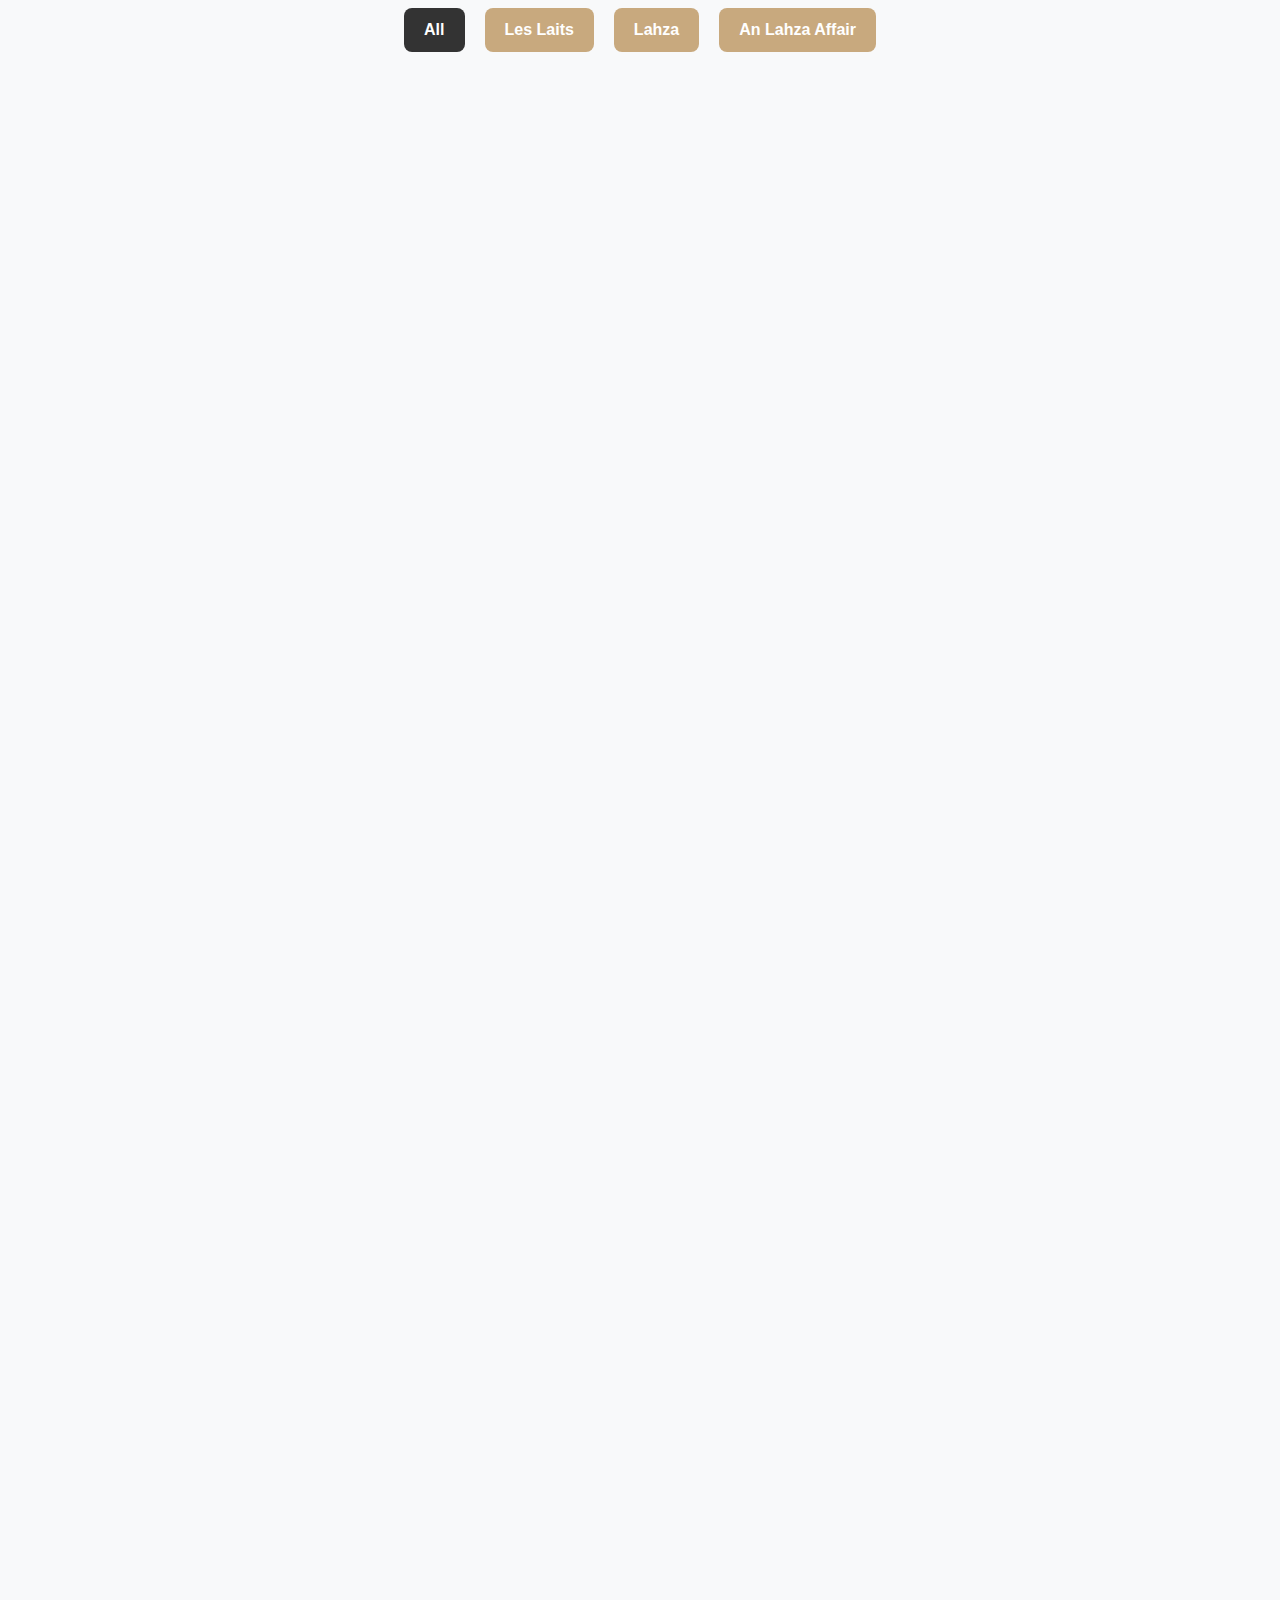
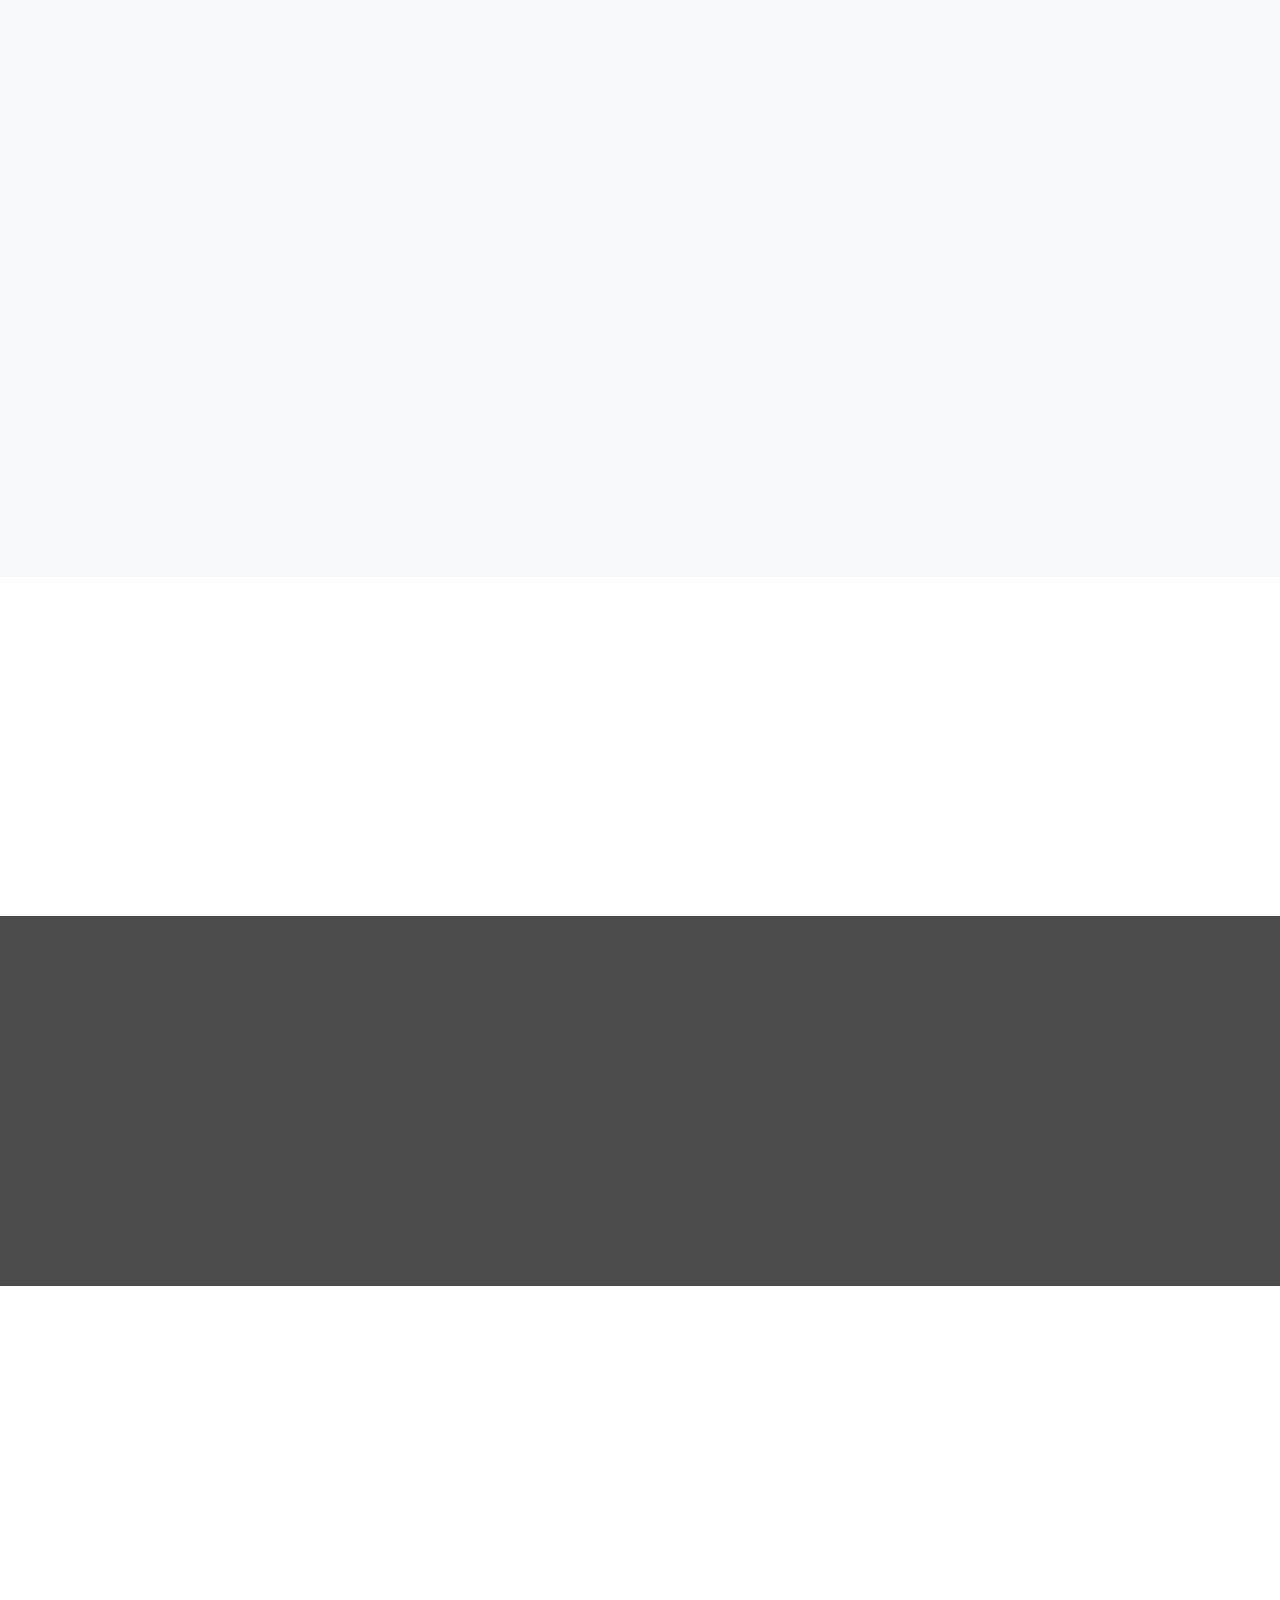
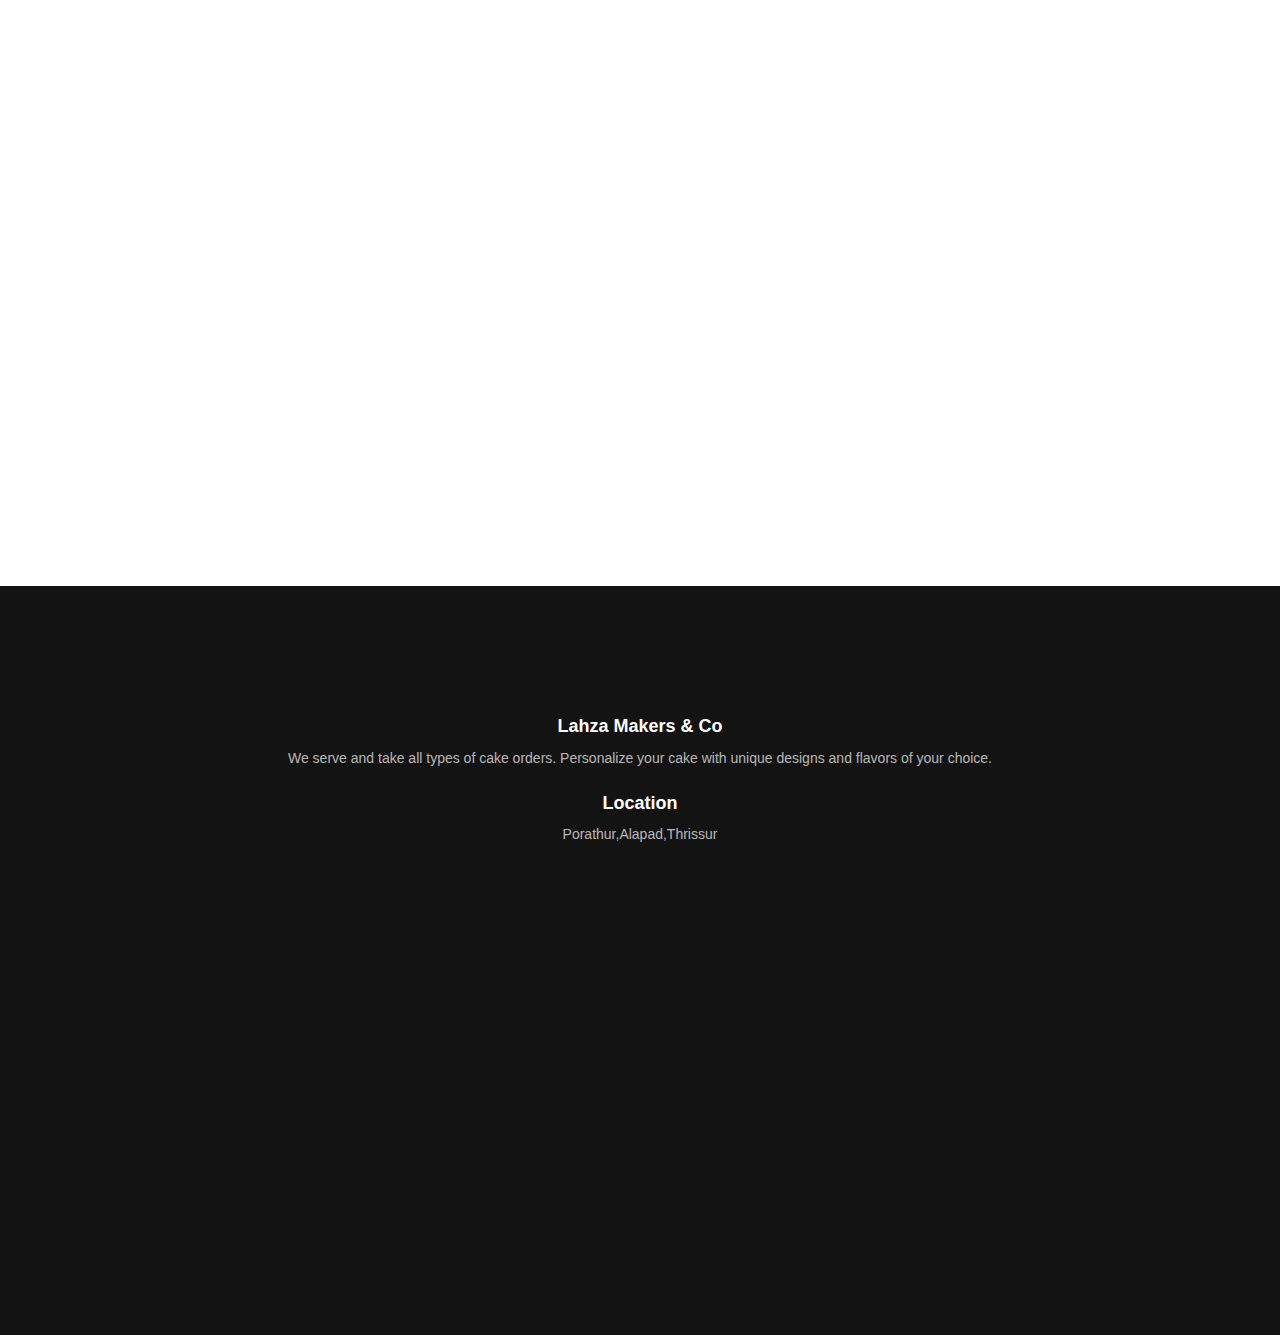
==== commit e1931f46: "Add files via upload" ====
--- a/index.html
+++ b/index.html
@@ -93,8 +93,8 @@
                 <li class="nav-item"><a href="#gallery" class="nav-link">Gallery</a></li>
                 <li class="nav-item"><a href="#about" class="nav-link">About Us</a></li>
                 <li class="nav-item"><a href="leslaits.html" class="nav-link">Leslaits</a></li>
-                <li class="nav-item"><a href="#about" class="nav-link">Lahza</a></li>
-                <li class="nav-item"><a href="#about" class="nav-link">An Lahza Afair</a></li>
+                <li class="nav-item"><a href="lahza.html" class="nav-link">Lahza</a></li>
+                <li class="nav-item"><a href="lahzaaffair.html" class="nav-link">An Lahza Afair</a></li>
                 <li class="nav-item"><a href="#testimonial" class="nav-link">Testimonials</a></li>
                 <li class="nav-item cta"><a href="#order" class="nav-link">Order Now</a></li>
             </ul>
@@ -171,11 +171,7 @@
         padding: 6px 12px; /* Reduce button padding */
         font-size: 14px; /* Smaller button text */
     }
-   
-
-
-
-}
+   }
 
 </style>
 
@@ -599,14 +595,15 @@
     </section>
     <!-- gallery section ends  -->
 
-   
-
-
 
     
 <!-- About Us Section Starts -->
+
 <section class="ftco-section d-flex align-items-center justify-content-center" id="about" style="background-color: #f8f9fa; min-height: 100vh;">
-    <div class="container">
+        <div class="container">
+           
+           
+        
         <div class="row justify-content-center">
             <div class="col-md-8 ftco-animate p-4 px-md-5 pb-md-5 bg-white rounded-lg shadow-lg" style="border-radius: 20px;">
                 <div class="heading-section ftco-animate mb-5 text-center">
@@ -632,6 +629,16 @@
         </div>
     </div>
 </section>
+
+<style>
+    .heading-section {
+    margin-bottom: 20px;
+    margin-top: 50px;
+}
+.mb-5, .my-5 {
+    margin-bottom: 0rem !important;
+}
+</style>
 <!-- About Us Section Ends -->
 
 
@@ -902,32 +909,34 @@
         <div class="row justify-content-center">
             <div class="col-md-8 text-center">
                 <div class="ftco-footer-widget mb-4">
-                    <h2 class="ftco-heading-2">Les Laits</h2>
+                    <h2 class="ftco-heading-2">Lahza Makers & Co</h2>
                     <p>We serve and take all types of cake orders. Personalize your cake with unique designs and flavors of your choice.</p>
                 </div>
             </div>
         </div>
 
-        <!-- Newsletter Subscription -->
+       
         
  <div class="row justify-content-center">
     <div class="col-md-6 text-center">
         <div class="ftco-footer-widget mb-4">
             <h2 class="ftco-heading-2">Location</h2>
-            <p>Thrissur</p>
+            <p>Porathur,Alapad,Thrissur</p>
         </div>
   
         <div class="map-container">
-            <iframe 
-                src="https://maps.app.goo.gl/4K5zTwZMxjJ4Gviw8"
-                width="100%" height="250" style="border:0;" allowfullscreen="" loading="lazy">
-            </iframe>
+            
+                <iframe src="https://www.google.com/maps/embed?pb=!1m14!1m8!1m3!1d1961.9099870558275!2d76.16002354404141!3d10.435856158790363!3m2!1i1024!2i768!4f13.1!3m3!1m2!1s0x3ba7f30f7c31768d%3A0x43a12f76f1ce493!2sLes%20Laits%20Homemade%20Bakes%20%26%20Decors!5e0!3m2!1sen!2sin!4v1739611293576!5m2!1sen!2sin" width="600" height="450" style="border:0;" allowfullscreen="" loading="lazy" referrerpolicy="no-referrer-when-downgrade"></iframe>
+            
+            
         </div>
     </div>
 </div>
 
     </div>
 </section>
+
+
 <!-- Footer Section Ends -->
 
 
--- a/style.css
+++ b/style.css
@@ -834,7 +834,7 @@
 .ftco-footer .ftco-footer-widget h2 {
   font-weight: normal;
   color: #ffffff;
-  margin-bottom: 40px;
+  margin-bottom: 10px;
   font-size: 18px;
   font-weight: 700;
 }
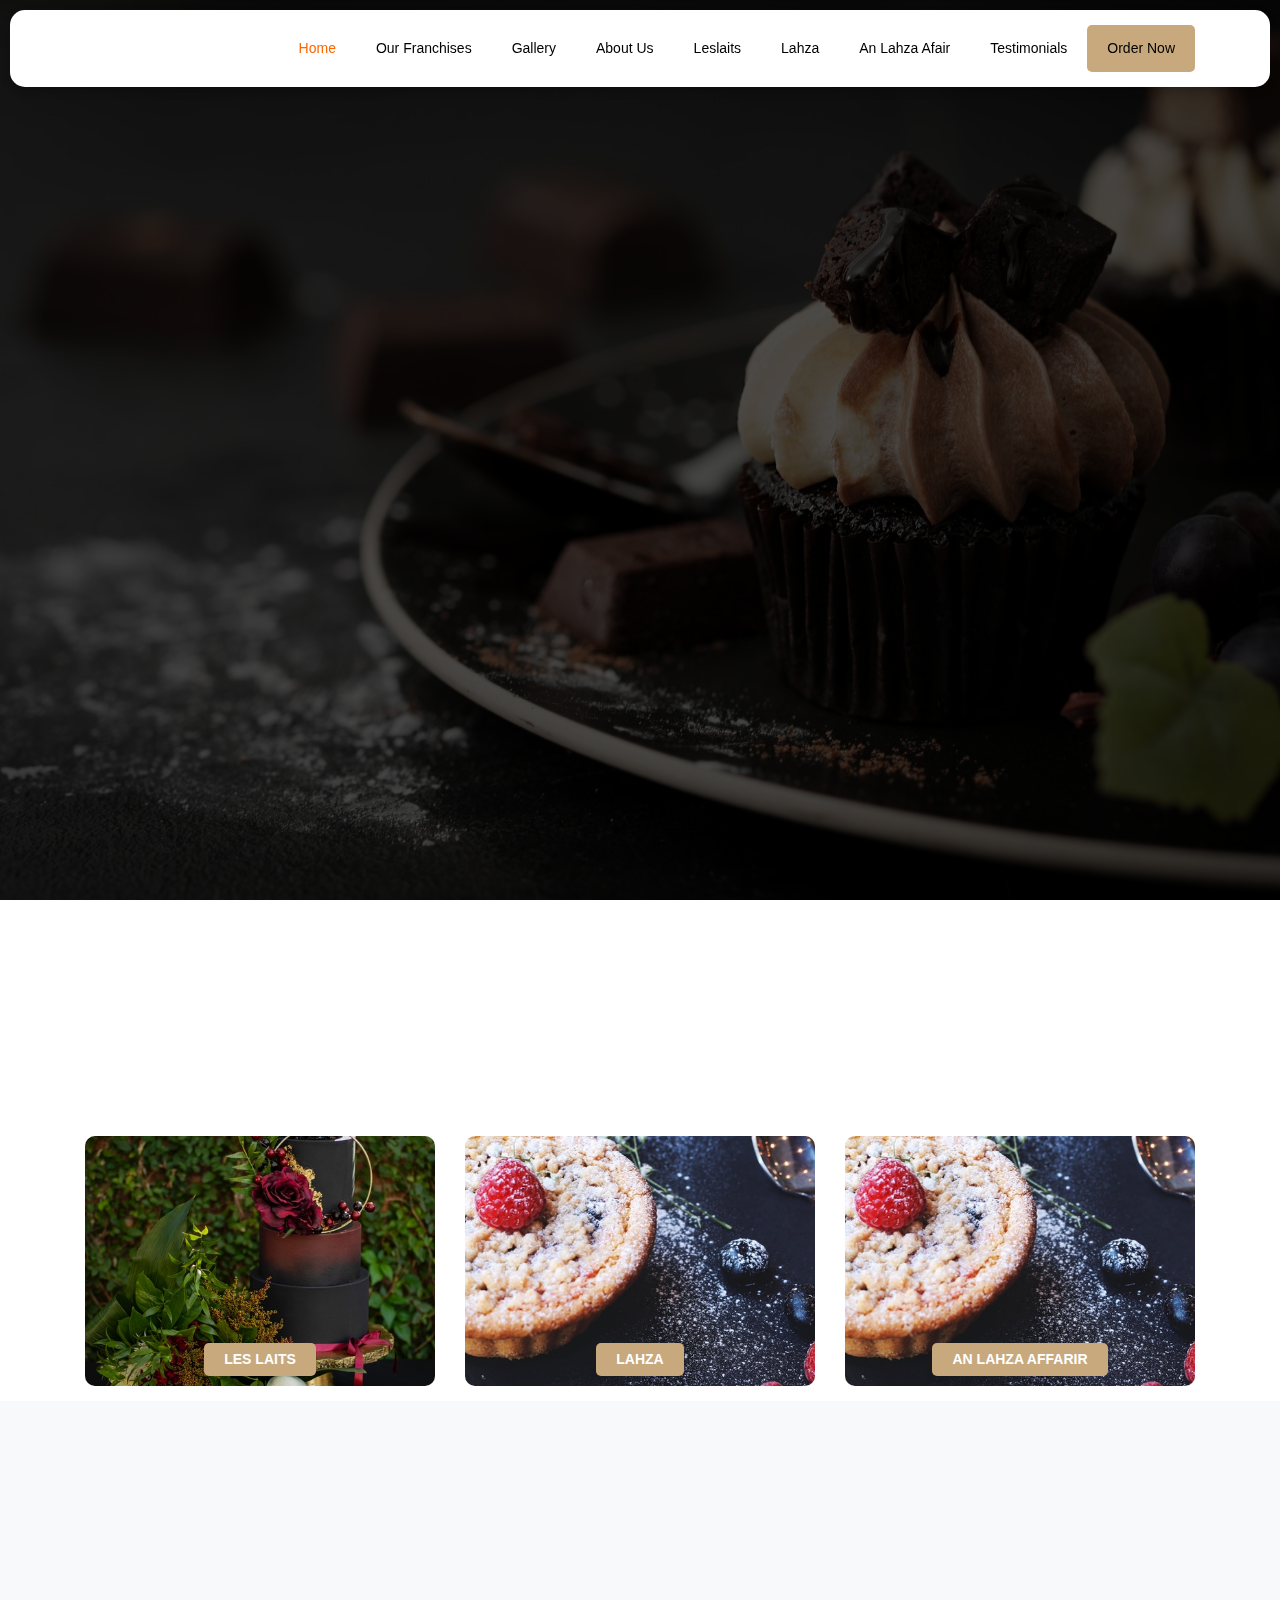
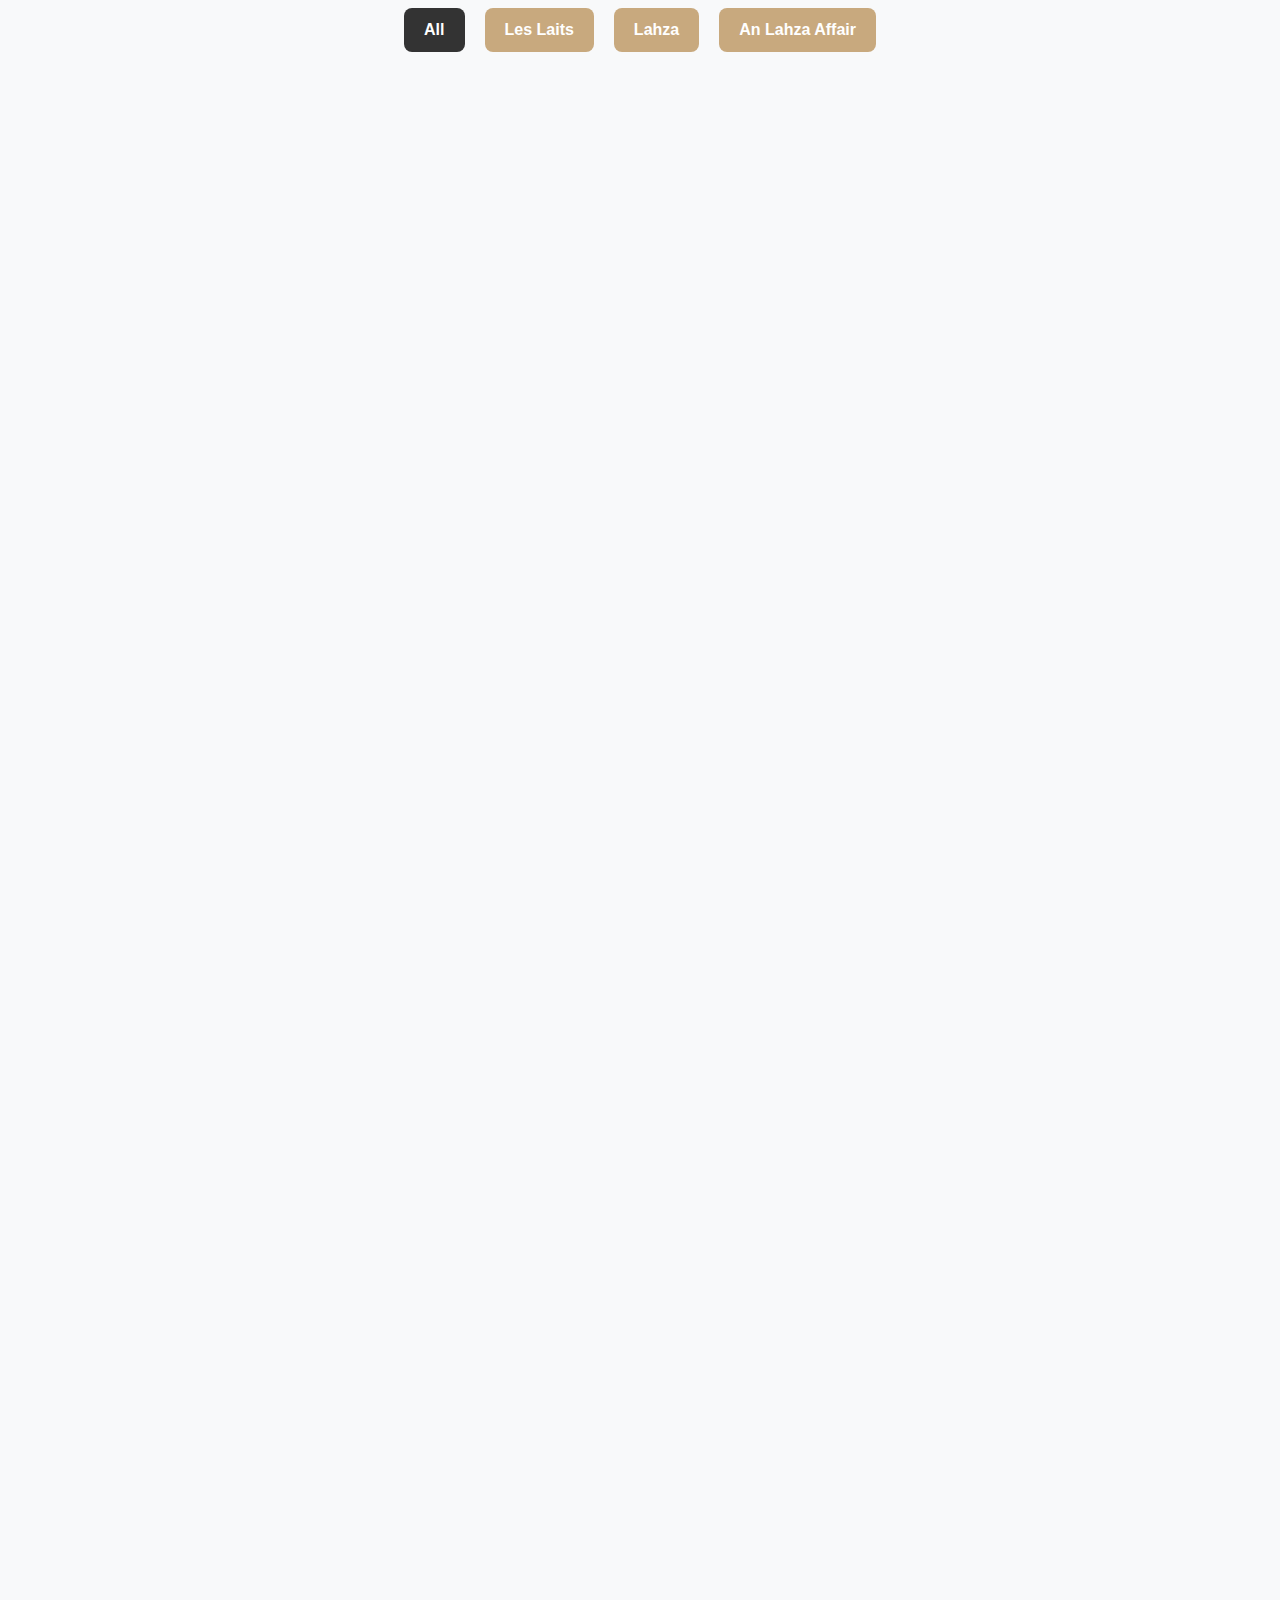
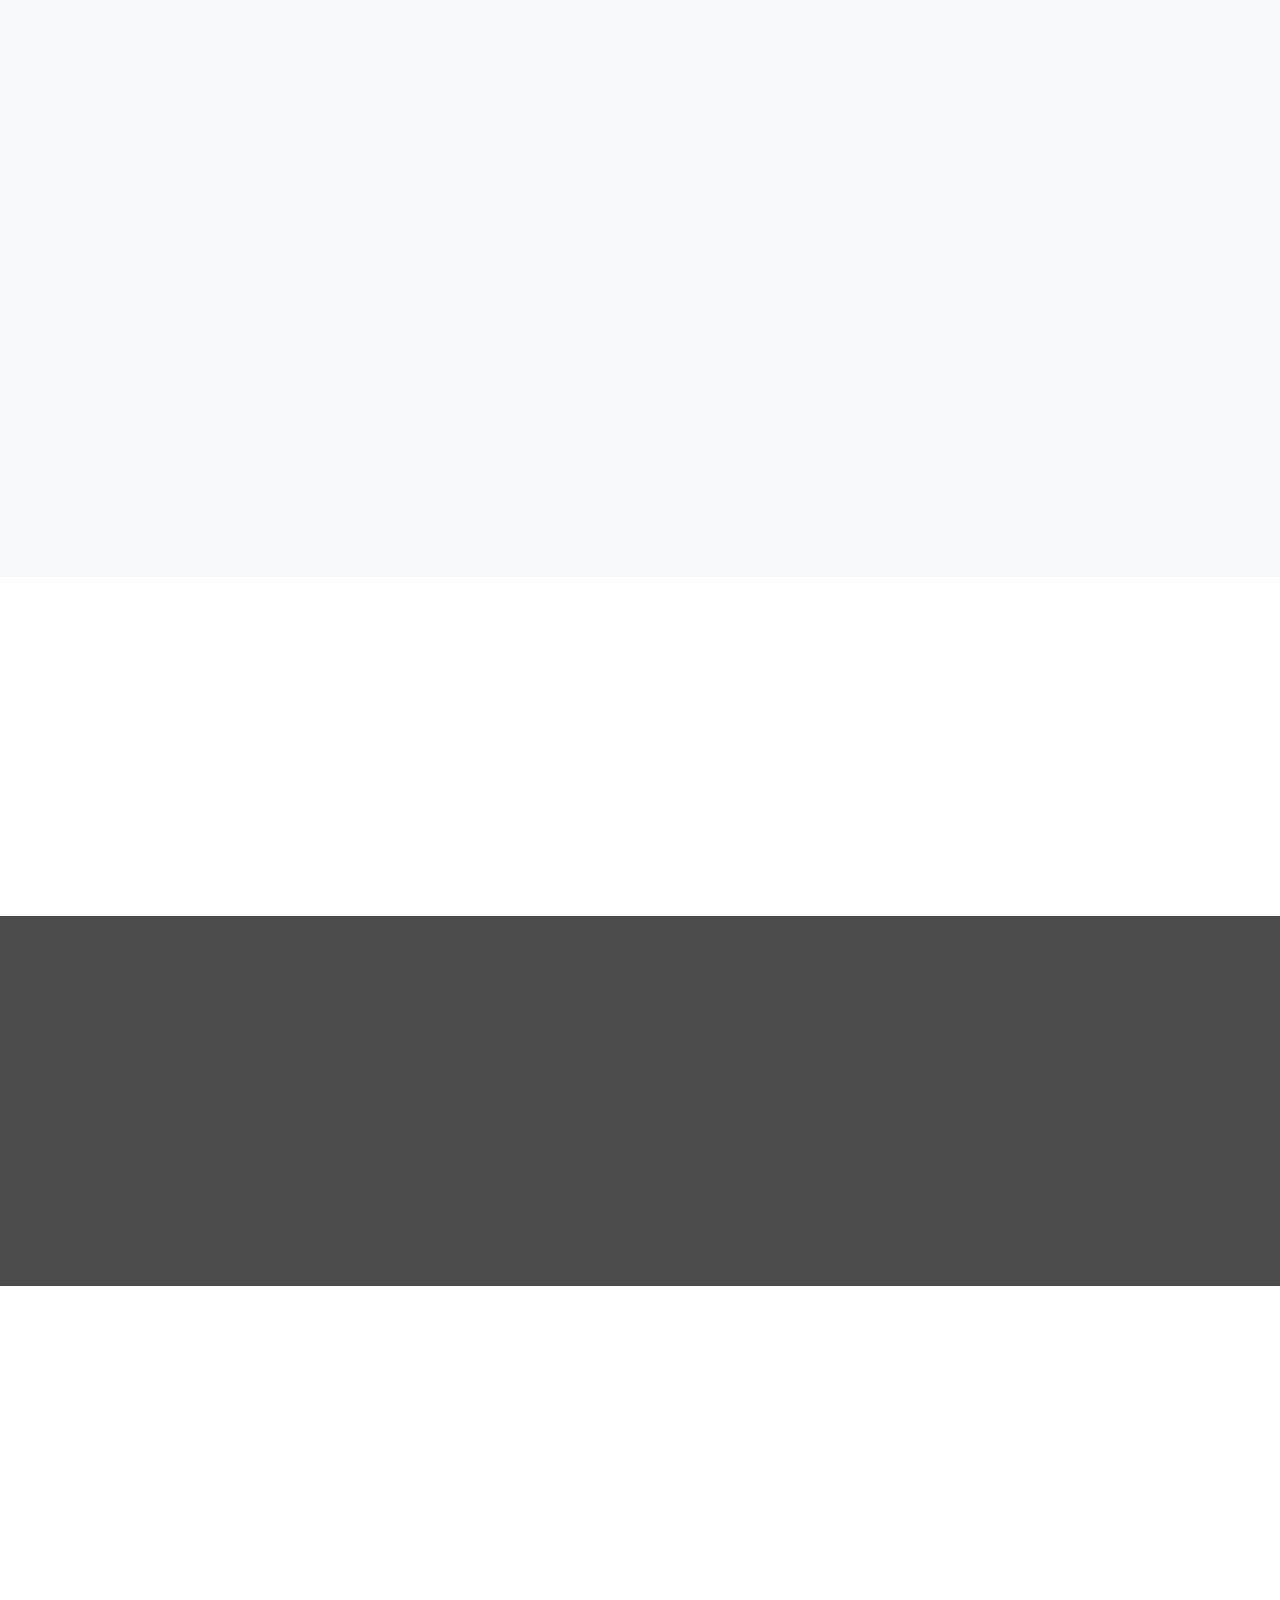
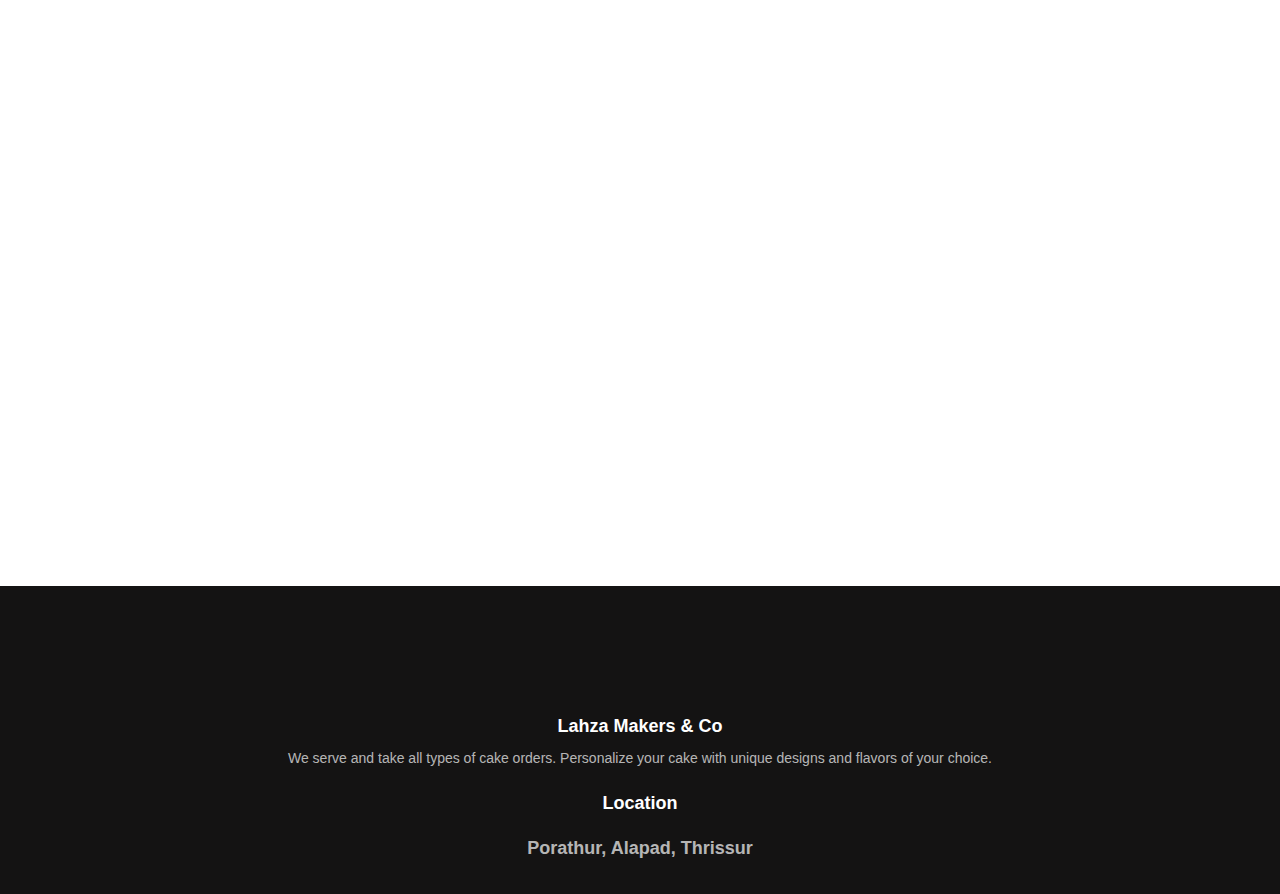
==== commit a479f829: "Add files via upload" ====
--- a/index.html
+++ b/index.html
@@ -921,14 +921,23 @@
     <div class="col-md-6 text-center">
         <div class="ftco-footer-widget mb-4">
             <h2 class="ftco-heading-2">Location</h2>
-            <p>Porathur,Alapad,Thrissur</p>
+            
         </div>
   
-        <div class="map-container">
-            
-                <iframe src="https://www.google.com/maps/embed?pb=!1m14!1m8!1m3!1d1961.9099870558275!2d76.16002354404141!3d10.435856158790363!3m2!1i1024!2i768!4f13.1!3m3!1m2!1s0x3ba7f30f7c31768d%3A0x43a12f76f1ce493!2sLes%20Laits%20Homemade%20Bakes%20%26%20Decors!5e0!3m2!1sen!2sin!4v1739611293576!5m2!1sen!2sin" width="600" height="450" style="border:0;" allowfullscreen="" loading="lazy" referrerpolicy="no-referrer-when-downgrade"></iframe>
-            
-            
+        <div class="row justify-content-center">
+            <div class="col-md-6 text-center">
+                <div class="ftco-footer-widget mb-4">
+                    <h2 class="ftco-heading-2">
+                        <a href="https://www.google.com/maps/place/Les+Laits+Homemade+Bakes+%26+Decors/@10.4358562,76.1600235,17z" 
+                           target="_blank" 
+                           rel="noopener noreferrer">
+                           Porathur, Alapad, Thrissur
+                        </a>
+                    </h2>
+                </div>
+        
+                
+            </div>
         </div>
     </div>
 </div>
